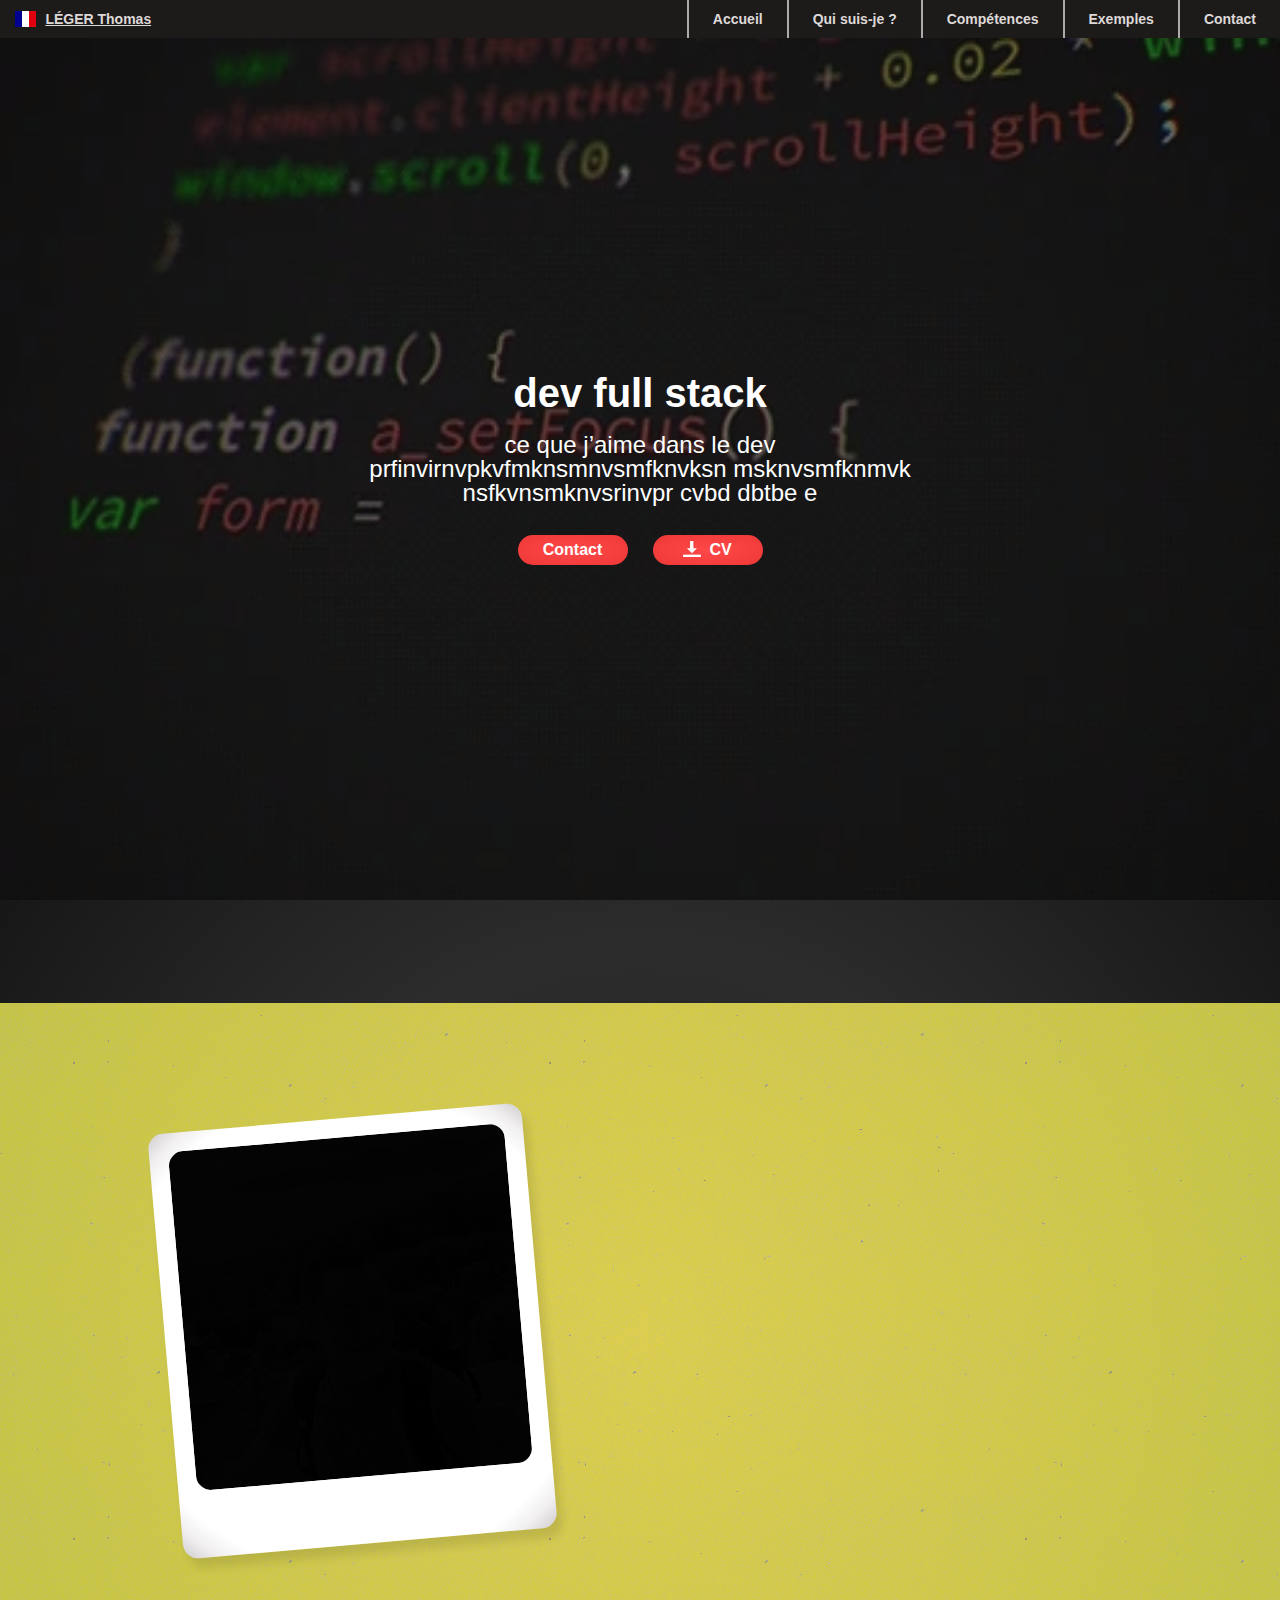
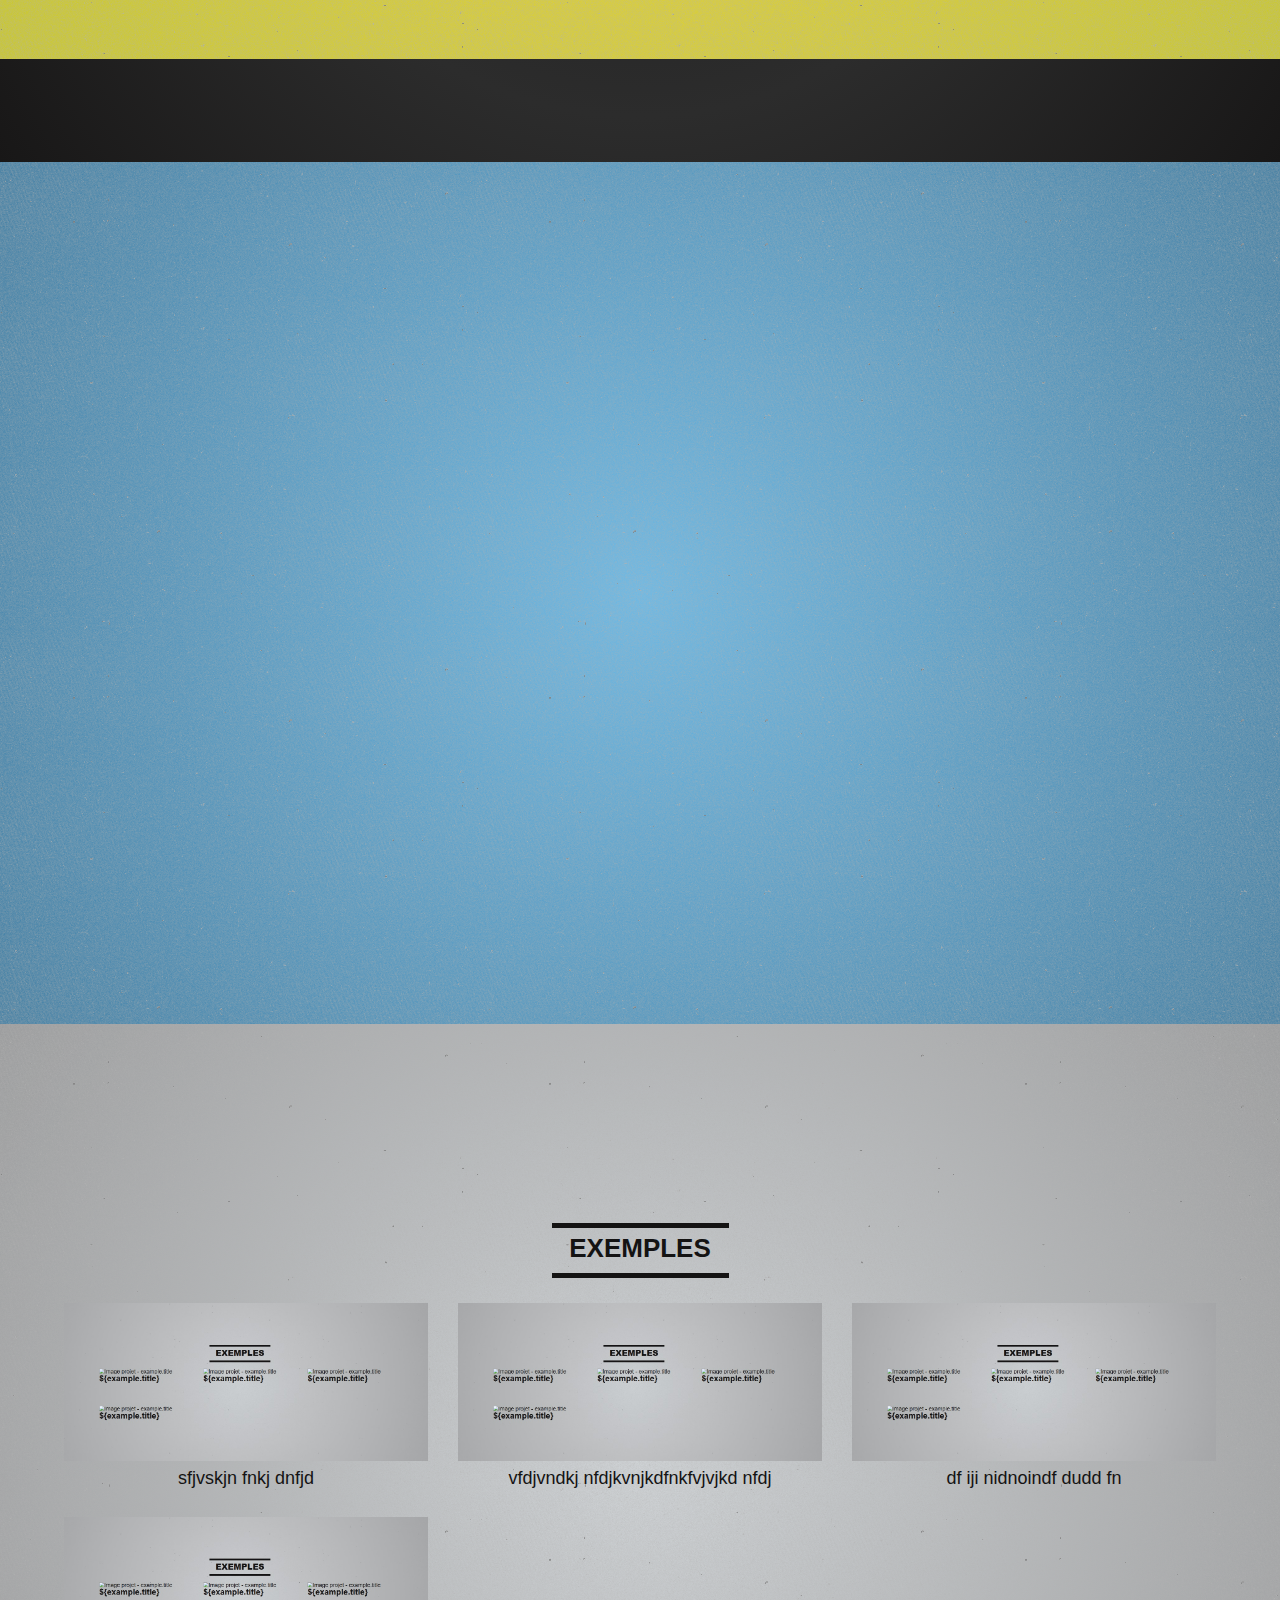
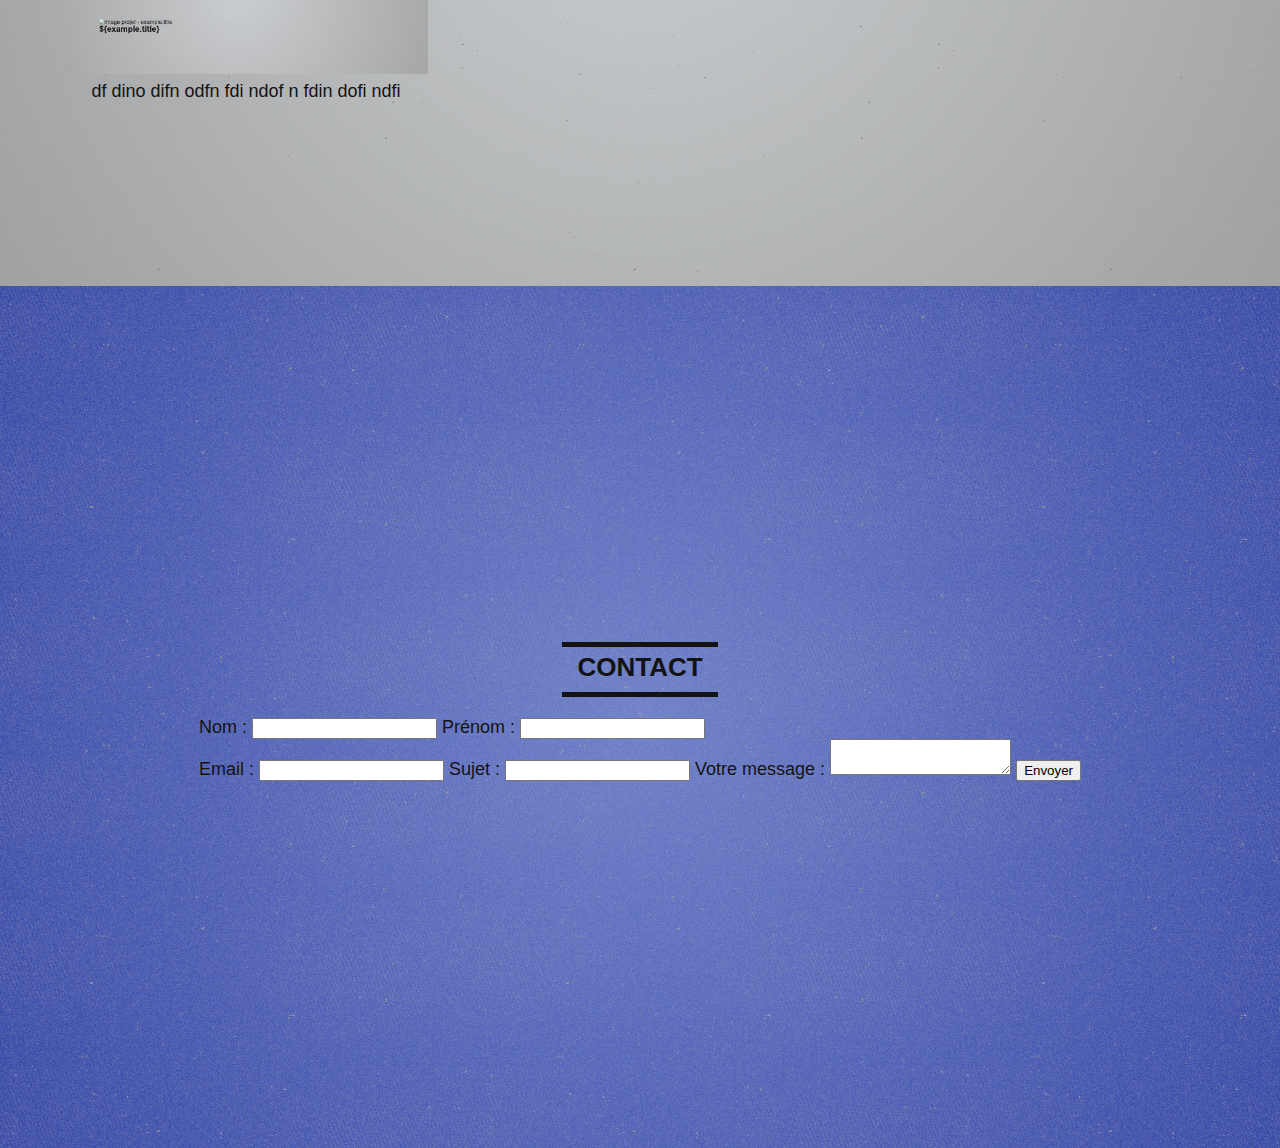
==== index.html @ 8dc1ef60 "First commit" ====
<!DOCTYPE html>
<html lang="fr">

<head>
  <meta charset="utf-8" />
  <meta name="viewport" content="width=device-width, initial-scale=1" />

  <title>LEGER Thomas - Portfolio</title>
  <meta name="description" content="" />
  <link rel="icon" href="./favicon.ico" />
  <meta name="theme-color" content="#000000" />

  <link rel="stylesheet" href="./reset.css">
  <link rel="stylesheet" href="./oragnization.css">
  <link rel="stylesheet" href="./text.css">
  <link rel="stylesheet" href="./style.css">
  <link rel="stylesheet" href="./animations.css">
</head>

<body>
  <header>
    <!-- <div id="texture-header"></div> -->
    <div id="title">
      <img src="./svg/flag-fr.svg" alt="Icône de téléchargement." />
      <h1>LÉGER Thomas</h1>
    </div>
    <nav>
      <a href="#home-a">Accueil</a>
      <a href="#about-a">Qui suis-je ?</a>
      <a href="#skills-a">Compétences</a>
      <a href="#examples-a">Exemples</a>
      <a href="#contact-a">Contact</a>
    </nav>
  </header>
  <div id="home-a">
  </div>
  <section id="home">
    <img src="./gif/coding_1.webp" alt="Image animée d'écriture de code." class="mon-style">
    <div class="filter"></div>
    <div class="content-banner">
      <h2>dev full stack</h2>
      <p>ce que j’aime dans le dev prfinvirnvpkvfmknsmnvsmfknvksn msknvsmfknmvk nsfkvnsmknvsrinvpr cvbd dbtbe e </p>
      <div id="buttons-section">
        <a href="#contact">Contact</a>
        <button>
          <img src="./svg/download.svg" alt="Icône de téléchargement." />
          CV
        </button>
      </div>
    </div>
  </section>

  <div id="about-a">
  </div>
  <section id="about">
    <div class="background"></div>
    <div class="texture-grain"></div>
    <div id="content-about">
      <div id="photo">
        <div id="bloc-photo">
          <img src="./images/photo2.jpg" alt="Photo profil" />
          <!-- <p>LÉGER Thomas</p> -->
        </div>
      </div>
      <div id="text-about">
        <h2>QUI SUIS-JE ?</h2>
        <p>Ma reconversion, pourquoi personnalité + qualité sdvsdvsdknvdsjkvb dsbvksdvs dvbsdjkvbdsjb vkdsbvsjkdbvjsbdvjkbs</p> <br>
        <p>vdjb jkvbsdjvbsbsjkvsbdjvdvsdvdinlvsdknldsknvlksn dkdsnvlksndlk nvlkdns lkvdsn dslnvl dskvndslk nldsnvldsk ndlsnv dslknvl ksndlkvnsdvsd</p>
      </div>
    </div>
  </section>

  <div id="skills-a">
  </div>
  <section id="skills">
    <div class="background"></div>
    <div class="texture-grain"></div>
    <div id="skills-content">
      <h2 class="title">COMPÉTENCES</h2>

      <div id="skills-table">
        <div id="skills-left">
          <h3>Frontend</h3>
          <ul>
            <li><img src="./svg/html.svg" alt="Icône - HTML">
              <h4>HTML</h4>
            </li>
            <li><img src="./svg/css.svg" alt="Icône - CSS">
              <h4>CSS</h4>
            </li>
            <li><img src="./svg/sass.svg" alt="Icône - SASS">
              <h4>SASS</h4>
            </li>
            <li><img src="./svg/javascript.svg" alt="Icône - JavaScript">
              <h4>JavaScript</h4>
            </li>
            <li><img src="./svg/react.svg" alt="Icône - React">
              <h4>React</h4>
            </li>
          </ul>
        </div>

        <div id="skills-center">
          <h3>Backend</h3>
          <ul>
            <li><img src="./svg/node-js.svg" alt="Icône - Node.JS">
              <h4>Node.JS</h4>
            </li>
            <li><img src="./svg/express-js.svg" alt="Icône - Express.JS">
              <h4>Express.JS</h4>
            </li>
            <li><img src="./svg/mongodb.svg" alt="Icône - MongoDB">
              <h4>Mongoose</h4>
            </li>
            <li><img src="./svg/php.svg" alt="Icône - PHP">
              <h4>PHP</h4>
            </li>
          </ul>
        </div>

        <div id="skills-right">
          <h3>Outils</h3>
          <ul>
            <li><img src="./svg/git.svg" alt="Icône - Git">
              <h4>Git</h4>
            </li>
            <li><img src="./svg/github.svg" alt="Icône - GitHub">
              <h4>GitHub</h4>
            </li>
            <li><img src="./svg/figma.svg" alt="Icône - Figma">
              <h4>Figma</h4>
            </li>
            <li><img src="./svg/notion.svg" alt="Icône - Notion">
              <h4>Notion</h4>
            </li>
            <li><img src="./svg/postman.svg" alt="Icône - Postman">
              <h4>Postman</h4>
            </li>
          </ul>
        </div>
      </div>
      <p>Ouvert à l’apprentisssage de nouveaux languagues, framework, lybraries, outil ..... zerozevrzvrz zervzevrzvbher zelr ezvrkjzelvlrzvr rzervkzelrkvzje rzevlkezvlrezknvlrezvnrkvznl zekrvlzkenrvlzenvkrznvlrnz</p>
    </div>
  </section>

  <div id="examples-a">
  </div>
  <section id="examples">
    <div class="background"></div>
    <div class="texture-grain"></div>
    <div id="examples-content">
      <h2 class="title">EXEMPLES</h2>
      <div id="gallery">
        <article data-id="1">
          <img loading="lazy" src="./images/example-test.jpg" alt="Image projet - example.title">
          <h3>sfjvskjn fnkj dnfjd</h3>
        </article>
        <article data-id="2">
          <img loading="lazy" src="./images/example-test.jpg" alt="Image projet - example.title">
          <h3>vfdjvndkj nfdjkvnjkdfnkfvjvjkd nfdj</h3>
        </article>
        <article data-id="3">
          <img loading="lazy" src="./images/example-test.jpg" alt="Image projet - example.title">
          <h3>df iji nidnoindf dudd fn</h3>
        </article>
        <article data-id="4">
          <img loading="lazy" src="./images/example-test.jpg" alt="Image projet - example.title">
          <h3>df dino difn odfn fdi ndof n fdin dofi ndfi</h3>
        </article>
      </div>
    </div>
  </section>

  <div id="contact-a">
  </div>
  <section id="contact">
    <div class="background"></div>
    <div class="texture-grain"></div>
    <div id="contact-content">
      <h2 class="title">CONTACT</h2>
      <form>
        <div id="family-name">
          <label for="family-name">Nom :</label>
          <input type="text" id="family-name" name="family-name" required autocomplete="family-name" />
          <label for="given-name">Prénom :</label>
          <input type="text" id="given-name" name="given-name" required autocomplete="given-name" />
        </div>
        <label for="email">Email :</label>
        <input type="email" id="email" name="email" placeholder="" required />
        <label for="subject">Sujet :</label>
        <input type="text" id="subject" name="subject" placeholder="" required />
        <label for="message">Votre message :</label>
        <textarea id="message" name="message" required></textarea>
        <button type="submit">Envoyer</button>
      </form>
    </div>
  </section>
</body>

</html>
---- oragnization.css ----
/*** GENERAL ***************************************************/
:root {
  --header-height: 38px;
  --section-height: calc(100vh - var(--header-height));
  --max-width: 1280px;
  --about-bands: 12%;
  --main-margin: 15px;
}
body {
  display: flex;
  flex-direction: column;
  min-width: 320px;
  min-height: 100vh;
}
main {
  flex: 1;
}

/*** HEADER ***************************************************/
header {
  display: flex;
  justify-content: space-between;
  align-items: center;
  position: fixed;
  height: var(--header-height);
  width: 100%;
  z-index: 3;
}
#texture-header {
  position: absolute;
  height: 100%;
  width: 100%;
}
#title {
  display: flex;
  align-items: center;
  z-index: 4;
}
header img {
  height: 18px;
  margin-left: 15px;
  margin-right: 9px;
}
nav {
  height: 100%;
  display: flex;
  align-content: center;
}
nav a {
  height: 100%;
  align-content: center;
  padding-left: 24px;
  padding-right: 24px;
  position: relative;
}

/*** ANCHORS OFFSETTING ***************************************************/
#home-a,
#about-a,
#skills-a,
#examples-a,
#contact-a {
  display: block;
  position: relative;
  top: calc(-1 * var(--header-height));
  visibility: hidden;
}

/*** HOME BANNER ***************************************************/
#home {
  margin-top: var(--header-height);
  display: flex;
  justify-content: center;
  position: relative;
  height: var(--section-height);
}
#home img {
  position: absolute;
  width: 100%;
  height: 100%;
}
.filter {
  position: absolute;
  width: 100%;
  height: 100%;
}
.content-banner {
  width: 600px;
  margin: 0px var(--main-margin);
  height: 100%;
  display: flex;
  position: absolute;
  flex-direction: column;
  justify-content: center;
  align-items: center;
}
#home p {
  margin-top: 20px;
  margin-bottom: 30px;
}
#buttons-section {
  display: flex;
  justify-content: center;
}
#home a,
#home button {
  height: 30px;
  width: 110px;
  justify-content: center;
  border-radius: 30px;
  align-items: center;
  display: flex;
  border: none;
}
#home a {
  margin-right: 25px;
}
#home button:hover {
  cursor: pointer;
}
#home button img {
  position: relative;
  width: 20px;
  height: 16px;
  margin-right: 6px;
  top: -1px;
  left: -1px;
}

/*** ABOUT ***************************************************/
#about {
  display: flex;
  position: relative;
  height: var(--section-height);
  align-items: center;
  justify-content: center;
}
.background {
  position: absolute;
  width: 100%;
}
.texture-grain {
  position: absolute;
  width: 100%;
}
#about .background,
#about .texture-grain {
  margin: var(--about-bands) 0px;
  height: calc(var(--section-height) - 2 * var(--about-bands));
}
#content-about {
  z-index: 1;
  width: var(--max-width);
  display: flex;
  align-items: center;
  justify-content: center;
  height: calc(100% - 2 * var(--about-bands));
  margin: var(--about-bands) var(--main-margin);
}
#photo {
  width: 30%;
  height: 100%;
  display: flex;
  align-items: center;
  /* margin-left: 50px; */
  margin-right: 100px;
}
#bloc-photo {
  width: 100%;
  height: 65%;
  display: flex;
  justify-content: center;
  /* align-items: center;
  flex-direction: column; */
}
#photo img {
  margin-top: 5%;
  object-fit: cover;
  width: 90%;
  height: 80%;
  z-index: 2;
  position: relative;
}
/* #bloc-photo p {
  text-align: center;
  vertical-align: center;
  margin-top: 10px;
  height: 10%;
  font-size: 14px;
  font-weight: 600;
} */
#text-about {
  width: 38%;

  display: flex;
  flex-direction: column;
}
#about h2 {
  margin-bottom: 30px;
}
#about h2::after {
  content: "";
  display: block;
  position: relative;
  top: 10px;
  width: 100%;
  height: 6px;
}
#about p {
  width: 100%;
}

/*** SKILLS ***************************************************/
#skills {
  display: flex;
  flex-direction: column;
  height: var(--section-height);
  align-items: center;
  width: 100%;
  justify-content: center;
}
.background {
  height: var(--section-height);
}
.texture-grain {
  height: var(--section-height);
}
#skills-content {
  z-index: 1;
  width: var(--max-width);
  display: flex;
  flex-direction: column;
  align-items: center;
  justify-content: center;
  /* justify-content: space-evenly; */
  height: 100%;
  margin: 0px var(--main-margin);
}
#skills h2 {
  display: flex;
  justify-content: center;
  position: relative;
  /* margin-bottom: 62px; */
  margin-bottom: 38px;
}
.title::before,
.title::after {
  content: "";
  display: block;
  position: absolute;
  width: 125%;
  height: 5px;
}
.title::before {
  top: -12px;
}
.title::after {
  top: 38px;
}
#skills-table {
  width: 100%;
  display: grid;
  grid-template-columns: repeat(3, 1fr);
  margin-bottom: 15px;
}
#skills h3 {
  display: flex;
  justify-content: center;
  /* margin-top: 10px; */
  /* margin-bottom: 50px; */
  margin-top: 20px;
  margin-bottom: 35px;
}
#skills ul {
  display: flex;
  flex-wrap: wrap;
  justify-content: center;
  align-items: center;
  gap: 10px 10px;
}
#skills li {
  flex-basis: 30%;
  text-align: center;
}
#skills img {
  width: 100%;
  height: 30px;
}
#skills h4 {
  margin-top: 5px;
  /* margin-bottom: 30px; */
  margin-bottom: 32px;
}
#skills p {
  margin-top: 11px;
  /* margin-top: 28px; */
  width: 80%;
  text-align: center;
}

/*** EXAMPLES ***************************************************/
#examples {
  display: flex;
  flex-direction: column;
  height: var(--section-height);
  align-items: center;
  width: 100%;
  justify-content: center;
}
#examples-content {
  z-index: 1;
  width: var(--max-width);
  display: flex;
  flex-direction: column;
  align-items: center;
  justify-content: center;
  height: 100%;
  margin: 0px var(--main-margin);
}
#examples h2 {
  display: flex;
  justify-content: center;
  position: relative;
  margin-top: 25px;
  margin-bottom: 42px;
}
#gallery {
  display: grid;
  grid-template-columns: repeat(3, 1fr);
  grid-gap: 30px 30px;
  width: 90%;
}
#examples article {
  display: flex;
  flex-direction: column;
  align-items: center;
  justify-content: center;
}
#examples img {
  width: 100%;
  height: 100%;
  position: relative;
}
#examples img:hover {
  cursor: pointer;
}
#examples img:hover::after {
  content: "";
  display: block;
  position: absolute;
  background-color: rgb(240, 0, 0);
  width: 100%;
  height: 100%;
  top: 0;
  left: 0;
}
#examples h3 {
  margin-top: 8px;
}

/*** CONTACT ***************************************************/
#contact {
  display: flex;
  flex-direction: column;
  height: var(--section-height);
  align-items: center;
  width: 100%;
  justify-content: center;
}
#contact-content {
  z-index: 1;
  width: var(--max-width);
  display: flex;
  flex-direction: column;
  align-items: center;
  justify-content: center;
  height: 100%;
  margin: 0px var(--main-margin);
}
#contact h2 {
  display: flex;
  justify-content: center;
  position: relative;
  margin-bottom: 38px;
}
---- text.css ----
/*** GENERAL ***************************************************/
:root {
  --font-main: "name", sans-serif;
}
html {
  font-size: 18px;
  font-family: "Arial";
}

/*** HEADER ***************************************************/
h1 {
  font-size: 14px;
  font-weight: 700;
  text-decoration: underline;
}
nav a {
  font-size: 14px;
  font-weight: 600;
}

/*** HOME BANNER ***************************************************/
#home h2 {
  font-size: 40px;
  font-weight: 800;
}
#home p {
  text-align: center;
  font-size: 24px;
  font-weight: 400;
}
#home a,
#home button {
  font-size: 16px;
  font-weight: 600;
}

/*** ABOUT ***************************************************/
#about h2 {
  font-size: 28px;
  font-weight: 800;
}
#text-about p {
  font-size: 22px;
  font-weight: 400;
}

/*** SKILLS ***************************************************/
#skills h2 {
  font-size: 26px;
  font-weight: 800;
}
#skills h3 {
  font-size: 26px;
  font-weight: 600;
  text-decoration: underline;
}
#skills h4 {
  font-size: 18px;
  font-weight: 600;
}
#skills p {
  font-size: 22px;
  font-weight: 400;
  /* background-color: rgba(255, 255, 255, 0.226);
  padding: 15px;
  border-radius: 15px; */
}

/*** EXAMPLES ***************************************************/
#examples h2 {
  font-size: 26px;
  font-weight: 800;
}
#examples h3 {
  font-size: 18px;
  font-weight: 500;
}

/*** CONTACT ***************************************************/
#contact h2 {
  font-size: 26px;
  font-weight: 800;
}
---- style.css ----
/*** GENERAL ***************************************************/
:root {
  --white: white;
  --black: rgb(20, 19, 19);
}

/*** HEADER ***************************************************/
header {
  /* color: var(--white); */
  color: rgb(221, 217, 217);
  /* background-color: rgb(29, 29, 29); */
  background-color: rgb(29, 26, 26);
  /* background: radial-gradient(ellipse at 25% 50%, #71baeb 0%, rgb(10, 85, 184) 100%); */
  /* background: radial-gradient(ellipse at 25% 50%, #272929 0%, rgb(14, 13, 13) 100%); */
}
#texture-header {
  /* background-image: url("./textures/light-wool.png"); */
  /* background-image: url("./textures/hixs-evolution.png"); */
  /* background-image: url("./textures/diamond-upholstery.png"); */

  /* background-image: url("./textures/crissxcross.png"); */
  /* background-image: url("./textures/diagmonds-light.png"); */
  /* background-image: url("./textures/shattered.png"); */
  /* background-image: url("./textures/shattered-dark.png"); */
  /* background-image: url("./textures/random-grey-variations.png"); */
  /* background-image: url("./textures/stardust.png"); */

  background-image: url("./textures/axiom-pattern.png");
  background-repeat: repeat;
  opacity: 0.25;
}

nav a {
  border-left: 2px solid rgb(175, 169, 169);
}

/*** HOME BANNER ***************************************************/
.filter {
  background-color: var(--black);
  opacity: 60%;
}
.content-banner {
  color: var(--white);
}
#home a,
#home button {
  color: var(--white);
  background: radial-gradient(ellipse at center, #ff4848 0%, #ee3838 100%);
}

/*** ABOUT ***************************************************/
#about {
  background: radial-gradient(circle at center, rgb(30, 30, 31) 0%, #2c2c2c 50%, rgb(24, 23, 23));
}
#about .background {
  /* background: radial-gradient(circle at center, rgb(110, 190, 236) 0%, rgb(67, 129, 167) 100%); */
  background: radial-gradient(circle at center, rgb(235, 217, 57) 0%, rgb(207, 205, 45) 100%);
}
.texture-grain {
  background-image: url("./textures/texturetastic-gray.png");
  background-repeat: repeat;
  opacity: 0.8;
}
#bloc-photo {
  background: radial-gradient(circle at center, rgb(255, 255, 255) 0%, rgb(255, 255, 255) 85%, rgb(241, 239, 239) 92%, rgb(206, 204, 204) 100%);
  border-radius: 15px;
  box-shadow: 5px 10px 10px rgba(0, 0, 0, 0.1);
}
#photo img {
  /* border: 8px solid var(--white); */
  border-radius: 15px;
}
#text-about {
  color: var(--black);
  /* background-color: #ffffff18;
  border-radius: 10px;
  padding: 15px; */
}
#about h2::after {
  background-color: var(--black);
}
/* #about-p {
  background-color: #ffffff21;
  border-radius: 10px;
  padding: 15px;
} */

/*** SKILLS ***************************************************/
#skills {
  color: var(--white);
}
#skills .background {
  background: radial-gradient(circle at center, rgb(110, 190, 236) 0%, rgb(67, 129, 167) 100%);
}
#skills .title::before,
#skills .title::after {
  background-color: var(--white);
}
#skills-left,
#skills-center,
#skills-right {
  background-color: rgba(255, 255, 255, 0.11);
  padding: 15px;
  border-radius: 15px;
  margin: 15px;
}
#skills-left,
#skills-center {
  /* border-right: 2px dotted rgba(255, 255, 255, 0.205); */
  /* border-right: 2px solid rgba(0, 0, 0, 0.219); */
  /* border-right: 1px solid var(--white); */
}
/* #skills h3, */
/* #skills p, */
#skills h4 {
  color: var(--black);
}

/*** EXAMPLES ***************************************************/
#examples {
  color: var(--black);
}
#examples .title::before,
#examples .title::after {
  background-color: var(--black);
}
#examples .background {
  background: radial-gradient(circle at center, rgb(214, 218, 221) 0%, rgb(158, 159, 160) 100%);
}

/*** CONTACT ***************************************************/
#contact {
  color: var(--black);
}
#contact .title::before,
#contact .title::after {
  background-color: var(--black);
}
#contact .background {
  background: radial-gradient(circle at center, rgb(100, 121, 212) 0%, rgb(35, 56, 170) 100%);
}
---- animations.css ----
/*** Header ***************************************************/
nav a:hover {
  background-color: rgb(233, 226, 226);
  box-shadow: 0px 3px 10px rgba(238, 238, 238, 0.205);
  color: var(--black);
  animation: nav 0.3s ease-in-out 0s 1 normal none;
}
@keyframes nav {
  0% {
    opacity: 0;
    transform: scaleY(1.33);
  }
  100% {
    opacity: 1;
  }
}

/*** HOME BANNER ***************************************************/
.content-banner h2 {
  animation: banner-title 0.85s cubic-bezier(0.21, 0.7, 0.57, 0.97) 0s 1 normal none;
}
@keyframes banner-title {
  0% {
    transform: scale(0);
    filter: blur(3px);
  }
  100% {
  }
}
.content-banner p {
  animation: p 1.25s cubic-bezier(0.31, -0.39, 0.95, 0.7) 0s 1 normal none;
}
@keyframes p {
  0% {
    transform: scale(0);
    opacity: 0;
    filter: blur(6px);
  }
  100% {
    opacity: 1;
  }
}
#buttons-section {
  animation: banner-buttons 3.25s cubic-bezier(0.72, -0.98, 0.69, 1.32) 0s 1 normal none;
}
@keyframes banner-buttons {
  0% {
    opacity: 0;
    filter: blur(12px);
  }
  100% {
  }
}
#home button:hover,
#home a:hover {
  background: radial-gradient(ellipse at center, #e46464 0%, #e26060 100%);
  animation: button 0.25s ease-in-out 0s 1 normal forwards;
  box-shadow: 3px 4px 35px rgba(255, 0, 0, 0.5);
}
@keyframes button {
  0% {
  }
  100% {
    transform: scale(1.055);
  }
}

/*** ABOUT ***************************************************/
#bloc-photo {
  animation: about-photo 1s cubic-bezier(0.62, 0.11, 0.61, 1.01) 0s 1 normal none;
  transform: rotate(-5deg);
}
@keyframes about-photo {
  0% {
    transform: translateY(-60px) scale(1.3) rotate(-2deg);
  }
  50% {
    transform: translateY(0) scale(1) rotate(-5deg);
  }
  60% {
    transform: translateY(-5px) scale(1.025) rotate(-5deg);
  }
  100% {
    transform: translateY(0) scale(1) rotate(-5deg);
  }
}
#photo img {
  filter: grayscale(100%) brightness(2%);
  animation: about-img 2.6s cubic-bezier(0.57, 0.21, 0.51, 0.86) 0.25s 1 normal forwards;
}
@keyframes about-img {
  0% {
    filter: grayscale(100%) brightness(3%);
  }
  100% {
    filter: none;
  }
}
#text-about {
  opacity: 0;
  animation: about-text 1s cubic-bezier(0.66, 0.01, 0.51, 1.18) 0.15s 1 normal forwards;
}
@keyframes about-text {
  0% {
    opacity: 0;
    transform: translateX(+150%);
  }
  98% {
    transform: translateX(-7px);
  }
  100% {
    opacity: 1;
  }
}

/*** SKILLS ***************************************************/
#skills h2 {
  opacity: 0;
  animation: title-pop 0.6s ease-in-out 0s 1 normal forwards;
}
@keyframes title-pop {
  0% {
    transform: scale(0);
    filter: blur(3px);
  }
  100% {
    opacity: 1;
  }
}
#skills-left {
  opacity: 0;
  animation: pop 0.85s cubic-bezier(0.09, 0.66, 0.72, 1.03) 0.6s 1 normal forwards;
}
#skills-center {
  opacity: 0;
  animation: pop 0.85s cubic-bezier(0.09, 0.66, 0.72, 1.03) 1.2s 1 normal forwards;
}
#skills-right {
  opacity: 0;
  animation: pop 0.85s cubic-bezier(0.09, 0.66, 0.72, 1.03) 1.8s 1 normal forwards;
}
@keyframes pop {
  0% {
    transform: rotateX(-100deg);
    transform-origin: top;
    opacity: 0;
  }
  100% {
    opacity: 1;
  }
}
#skills li:hover {
  animation: bounce 0.75s ease-in-out 0s infinite none;
}
@keyframes bounce {
  0% {
    transform: translateY(0);
  }
  50% {
    transform: translateY(-12px);
  }
  100% {
    transform: translateY(0);
  }
}
#skills p {
  opacity: 0;
  animation: fade-in 2.25s cubic-bezier(0.31, -0.39, 0.95, 0.7) 1.75s 1 normal forwards;
}
@keyframes fade-in {
  0% {
    opacity: 0;
  }
  100% {
    opacity: 1;
  }
}

/*** EXAMPLES ***************************************************/
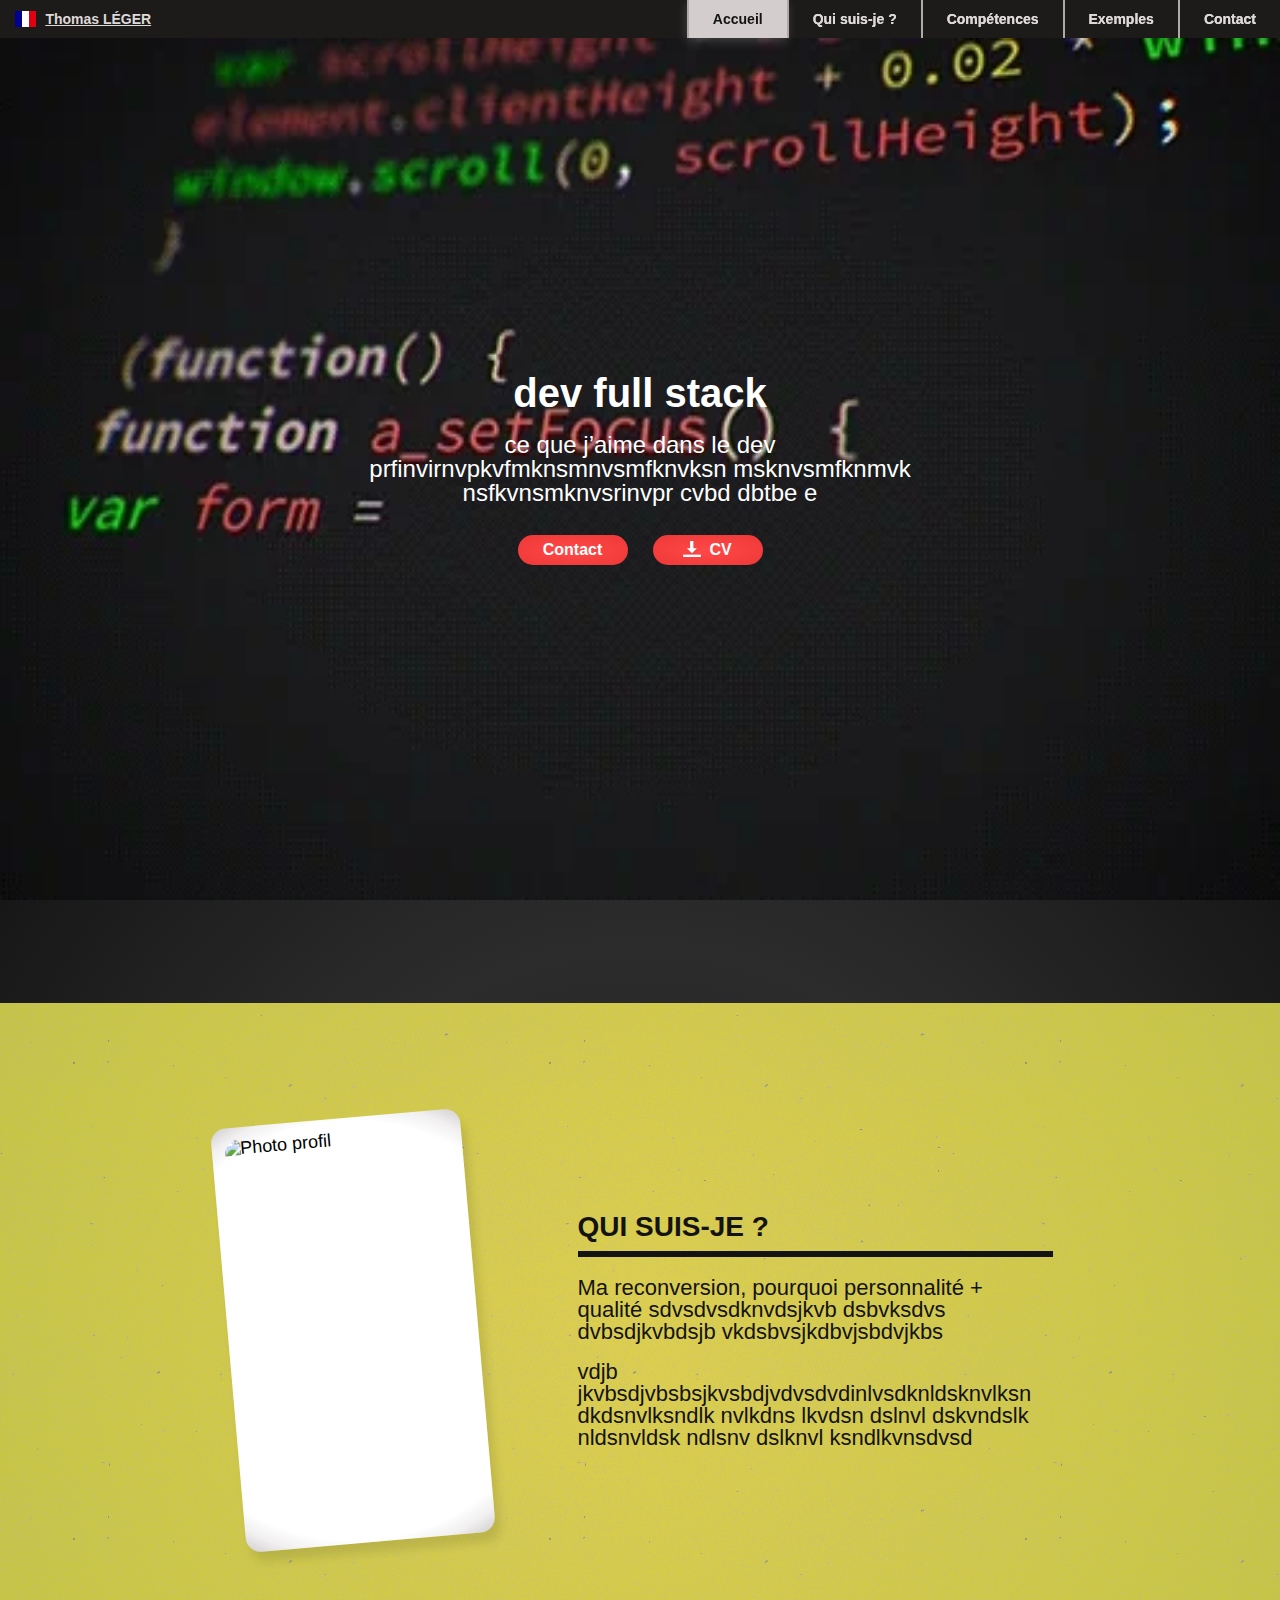
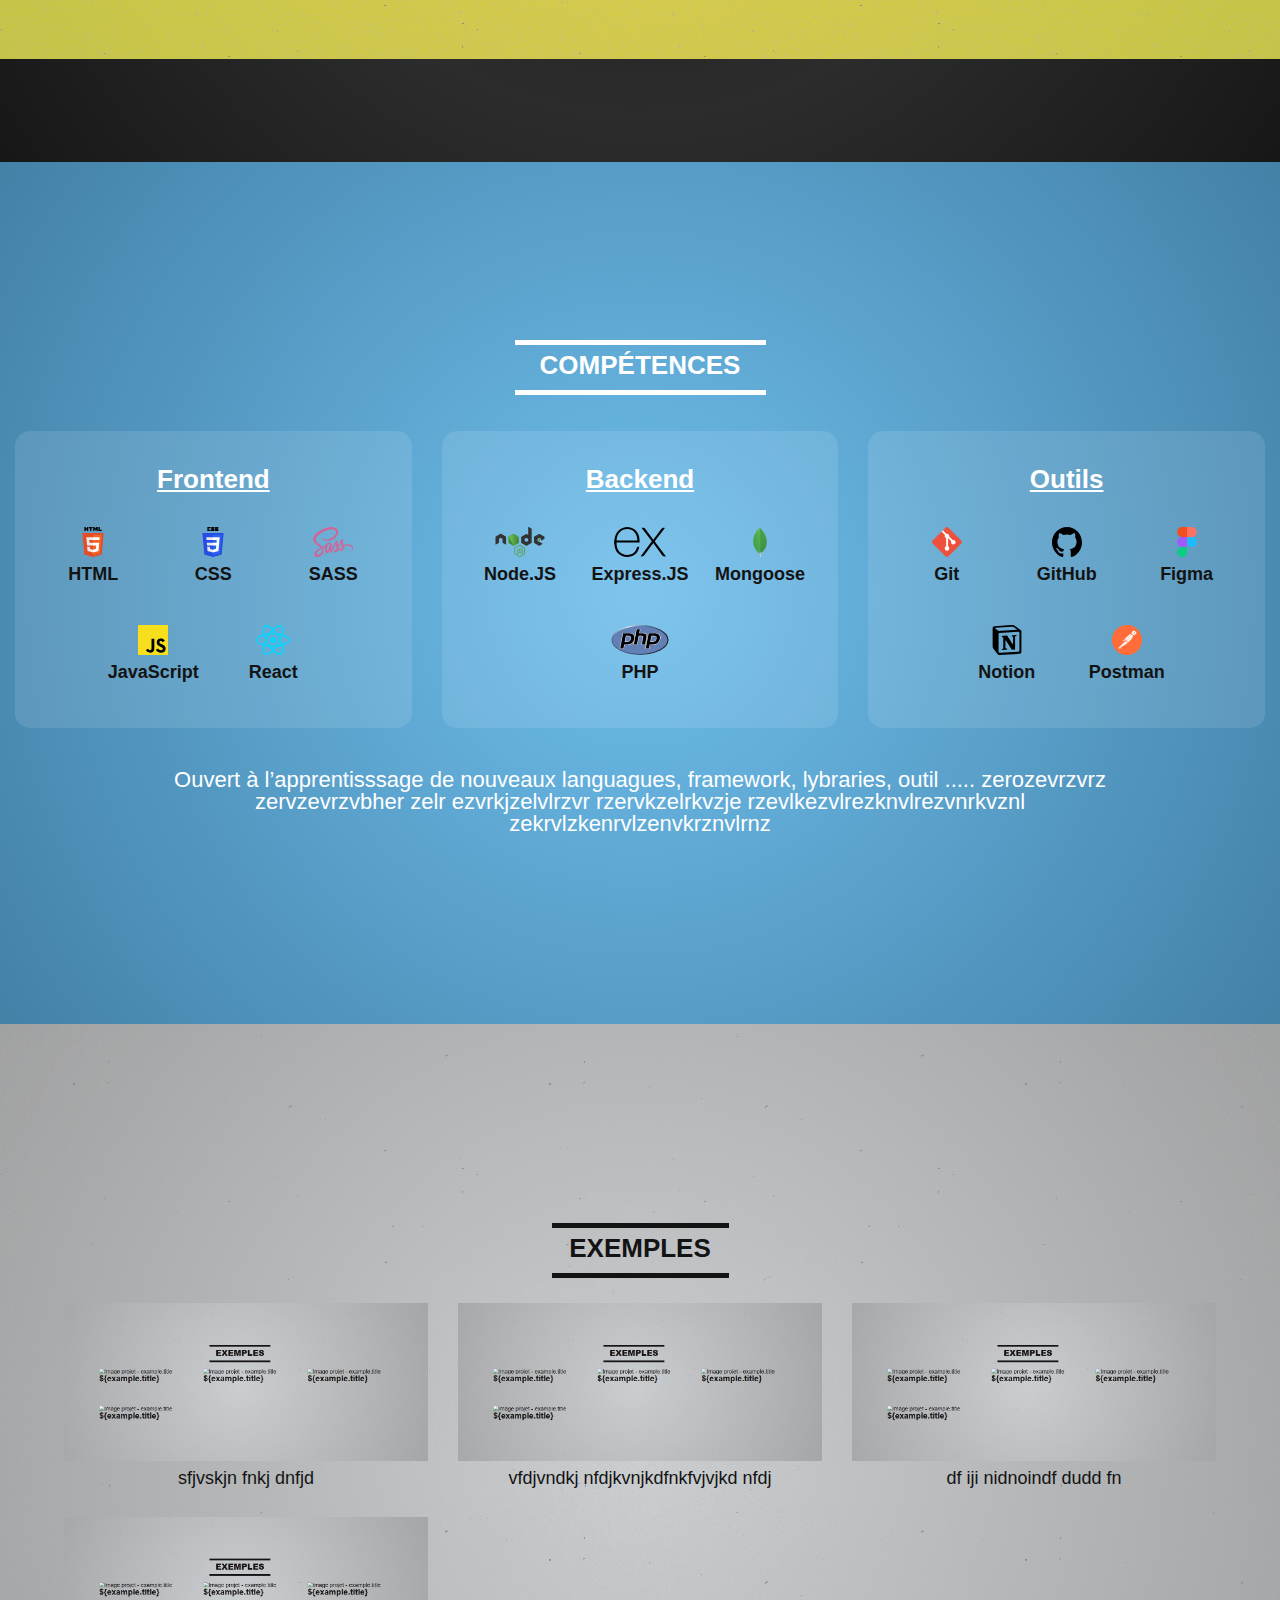
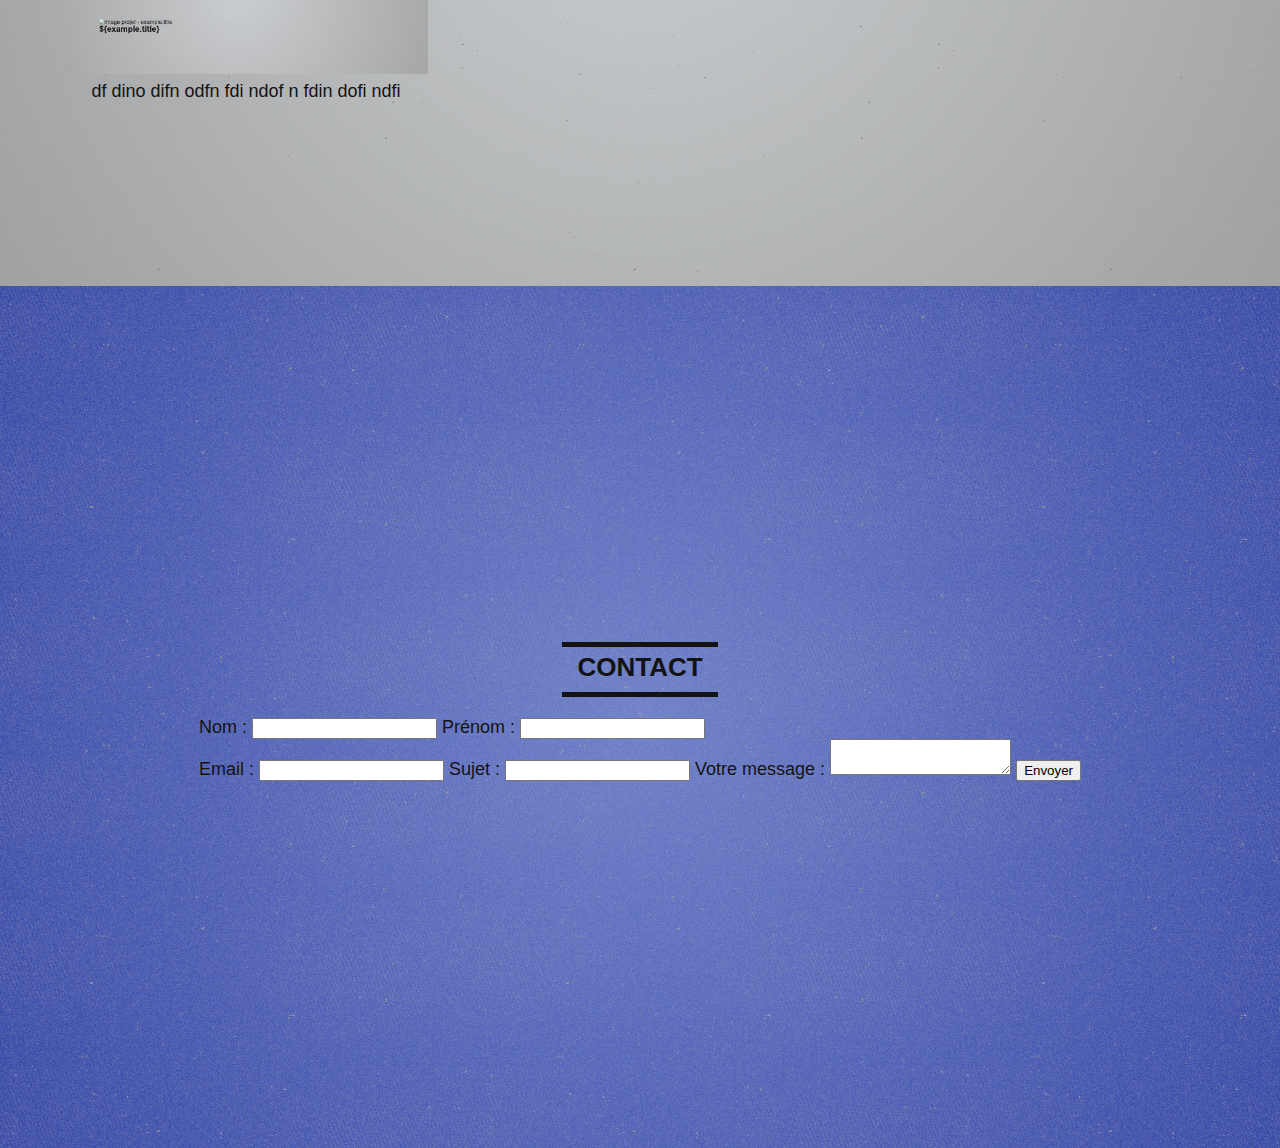
==== commit 8038252a: "Add scripts JS + Update sizes SVG + Update animations" ====
--- a/index.html
+++ b/index.html
@@ -15,6 +15,15 @@
   <link rel="stylesheet" href="./text.css">
   <link rel="stylesheet" href="./style.css">
   <link rel="stylesheet" href="./animations.css">
+
+  <script src="./scripts/scroll-to-top-for-resize.js"></script>
+  <script src="./scripts/auto-scroll.js"></script>
+  <script src="./scripts/animations-popper.js"></script>
+  <script src="./scripts/disable-buttons.js"></script>
+  <script src="./scripts/skills-items-animation.js"></script>
+  <script src="./scripts/info-bubble.js"></script>
+  <script src="./scripts/scroll-to-top-on-reload.js"></script>
+</head>
 </head>
 
 <body>
@@ -22,25 +31,62 @@
     <!-- <div id="texture-header"></div> -->
     <div id="title">
       <img src="./svg/flag-fr.svg" alt="Icône de téléchargement." />
-      <h1>LÉGER Thomas</h1>
+      <h1>Thomas LÉGER</h1>
     </div>
     <nav>
-      <a href="#home-a">Accueil</a>
-      <a href="#about-a">Qui suis-je ?</a>
-      <a href="#skills-a">Compétences</a>
-      <a href="#examples-a">Exemples</a>
-      <a href="#contact-a">Contact</a>
+      <div>
+        <p>Accueil</p>
+        <a href="#home-a" class="active">Accueil</a>
+      </div>
+      <div>
+        <p>Qui suis-je ?</p>
+        <a href="#about-a">Qui suis-je ?</a>
+      </div>
+      <div>
+        <p>Compétences</p>
+        <a href="#skills-a">Compétences</a>
+      </div>
+      <div>
+        <p>Exemples</p>
+        <a href="#examples-a">Exemples</a>
+      </div>
+      <div>
+        <p>Contact</p>
+        <a href="#contact-a">Contact</a>
+      </div>
     </nav>
+    <!-- <nav>
+      <div>
+        <p>Accueil</p>
+        <a href="#home-a" class="active">ACCUEIL</a>
+      </div>
+      <div>
+        <p>QUI SUIS-JE ?</p>
+        <a href="#about-a">QUI SUIS-JE ?</a>
+      </div>
+      <div>
+        <p>COMPÉTENCES</p>
+        <a href="#skills-a">COMPÉTENCES</a>
+      </div>
+      <div>
+        <p>EXEMPLES</p>
+        <a href="#examples-a">EXEMPLES</a>
+      </div>
+      <div>
+        <p>CONTACT</p>
+        <a href="#contact-a">CONTACT</a>
+      </div>
+    </nav> -->
   </header>
-  <div id="home-a">
+  <div id="home-a" class="anchor">
   </div>
   <section id="home">
     <img src="./gif/coding_1.webp" alt="Image animée d'écriture de code." class="mon-style">
-    <div class="filter"></div>
-    <div class="content-banner">
-      <h2>dev full stack</h2>
-      <p>ce que j’aime dans le dev prfinvirnvpkvfmknsmnvsmfknvksn msknvsmfknmvk nsfkvnsmknvsrinvpr cvbd dbtbe e </p>
-      <div id="buttons-section">
+    <div id="filter"></div>
+    <div id="banner-content">
+      <h2 class="banner-content-h2-intro">dev full stack</h2>
+      <p class="banner-content-p-intro">ce que j’aime dans le dev prfinvirnvpkvfmknsmnvsmfknvksn msknvsmfknmvk nsfkvnsmknvsrinvpr cvbd dbtbe e </p>
+      <div id="buttons-section" class="buttons-section-intro">
         <a href="#contact">Contact</a>
         <button>
           <img src="./svg/download.svg" alt="Icône de téléchargement." />
@@ -50,15 +96,15 @@
     </div>
   </section>
 
-  <div id="about-a">
+  <div id="about-a" class="anchor">
   </div>
   <section id="about">
     <div class="background"></div>
     <div class="texture-grain"></div>
-    <div id="content-about">
+    <div id="about-content">
       <div id="photo">
         <div id="bloc-photo">
-          <img src="./images/photo2.jpg" alt="Photo profil" />
+          <img src="./images/photo.jpg" alt="Photo profil" />
           <!-- <p>LÉGER Thomas</p> -->
         </div>
       </div>
@@ -70,11 +116,11 @@
     </div>
   </section>
 
-  <div id="skills-a">
+  <div id="skills-a" class="anchor">
   </div>
   <section id="skills">
     <div class="background"></div>
-    <div class="texture-grain"></div>
+    <!-- <div class="texture-grain"></div> -->
     <div id="skills-content">
       <h2 class="title">COMPÉTENCES</h2>
 
@@ -82,20 +128,30 @@
         <div id="skills-left">
           <h3>Frontend</h3>
           <ul>
-            <li><img src="./svg/html.svg" alt="Icône - HTML">
-              <h4>HTML</h4>
-            </li>
-            <li><img src="./svg/css.svg" alt="Icône - CSS">
-              <h4>CSS</h4>
-            </li>
-            <li><img src="./svg/sass.svg" alt="Icône - SASS">
-              <h4>SASS</h4>
-            </li>
-            <li><img src="./svg/javascript.svg" alt="Icône - JavaScript">
-              <h4>JavaScript</h4>
-            </li>
-            <li><img src="./svg/react.svg" alt="Icône - React">
-              <h4>React</h4>
+            <li data-info-bubble="VERVRVER ZFFZER Z ZF FVFRVRZ">
+              <div><img src="./svg/html.svg" alt="Icône - HTML">
+                <h4>HTML</h4>
+              </div>
+            </li>
+            <li data-info-bubble="VERVRVER ZFFZER Z ZF FVFRVRZ">
+              <div><img src="./svg/css.svg" alt="Icône - CSS">
+                <h4>CSS</h4>
+              </div>
+            </li>
+            <li data-info-bubble="VERVRVER ZFFZER Z ZF FVFRVRZ">
+              <div><img src="./svg/sass.svg" alt="Icône - SASS">
+                <h4>SASS</h4>
+              </div>
+            </li>
+            <li data-info-bubble="VERVRVER ZFFZER Z ZF FVFRVRZ">
+              <div><img src="./svg/javascript.svg" alt="Icône - JavaScript">
+                <h4>JavaScript</h4>
+              </div>
+            </li>
+            <li data-info-bubble="VERVRVER ZFFZER Z ZF FVFRVRZ">
+              <div><img src="./svg/react.svg" alt="Icône - React">
+                <h4>React</h4>
+              </div>
             </li>
           </ul>
         </div>
@@ -103,17 +159,25 @@
         <div id="skills-center">
           <h3>Backend</h3>
           <ul>
-            <li><img src="./svg/node-js.svg" alt="Icône - Node.JS">
-              <h4>Node.JS</h4>
-            </li>
-            <li><img src="./svg/express-js.svg" alt="Icône - Express.JS">
-              <h4>Express.JS</h4>
-            </li>
-            <li><img src="./svg/mongodb.svg" alt="Icône - MongoDB">
-              <h4>Mongoose</h4>
-            </li>
-            <li><img src="./svg/php.svg" alt="Icône - PHP">
-              <h4>PHP</h4>
+            <li data-info-bubble="VERVRVER ZFFZER Z ZF FVFRVRZ">
+              <div><img src="./svg/node-js.svg" alt="Icône - Node.JS">
+                <h4>Node.JS</h4>
+              </div>
+            </li>
+            <li data-info-bubble="VERVRVER ZFFZER Z ZF FVFRVRZ">
+              <div><img src="./svg/express-js.svg" alt="Icône - Express.JS">
+                <h4>Express.JS</h4>
+              </div>
+            </li>
+            <li data-info-bubble="VERVRVER ZFFZER Z ZF FVFRVRZ">
+              <div><img src="./svg/mongodb.svg" alt="Icône - MongoDB">
+                <h4>Mongoose</h4>
+              </div>
+            </li>
+            <li data-info-bubble="VERVRVER ZFFZER Z ZF FVFRVRZ">
+              <div><img src="./svg/php.svg" alt="Icône - PHP">
+                <h4>PHP</h4>
+              </div>
             </li>
           </ul>
         </div>
@@ -121,20 +185,30 @@
         <div id="skills-right">
           <h3>Outils</h3>
           <ul>
-            <li><img src="./svg/git.svg" alt="Icône - Git">
-              <h4>Git</h4>
-            </li>
-            <li><img src="./svg/github.svg" alt="Icône - GitHub">
-              <h4>GitHub</h4>
-            </li>
-            <li><img src="./svg/figma.svg" alt="Icône - Figma">
-              <h4>Figma</h4>
-            </li>
-            <li><img src="./svg/notion.svg" alt="Icône - Notion">
-              <h4>Notion</h4>
-            </li>
-            <li><img src="./svg/postman.svg" alt="Icône - Postman">
-              <h4>Postman</h4>
+            <li data-info-bubble="VERVRVER ZFFZER Z ZF FVFRVRZ">
+              <div><img src="./svg/git.svg" alt="Icône - Git">
+                <h4>Git</h4>
+              </div>
+            </li>
+            <li data-info-bubble="VERVRVER ZFFZER Z ZF FVFRVRZ">
+              <div><img src="./svg/github.svg" alt="Icône - GitHub">
+                <h4>GitHub</h4>
+              </div>
+            </li>
+            <li data-info-bubble="VERVRVER ZFFZER Z ZF FVFRVRZ">
+              <div><img src="./svg/figma.svg" alt="Icône - Figma">
+                <h4>Figma</h4>
+              </div>
+            </li>
+            <li data-info-bubble="VERVRVER ZFFZER Z ZF FVFRVRZ">
+              <div><img src="./svg/notion.svg" alt="Icône - Notion">
+                <h4>Notion</h4>
+              </div>
+            </li>
+            <li data-info-bubble="VERVRVER ZFFZER Z ZF FVFRVRZ">
+              <div><img src="./svg/postman.svg" alt="Icône - Postman">
+                <h4>Postman</h4>
+              </div>
             </li>
           </ul>
         </div>
@@ -143,7 +217,7 @@
     </div>
   </section>
 
-  <div id="examples-a">
+  <div id="examples-a" class="anchor">
   </div>
   <section id="examples">
     <div class="background"></div>
@@ -171,7 +245,7 @@
     </div>
   </section>
 
-  <div id="contact-a">
+  <div id="contact-a" class="anchor">
   </div>
   <section id="contact">
     <div class="background"></div>
--- a/oragnization.css
+++ b/oragnization.css
@@ -6,6 +6,10 @@
   --about-bands: 12%;
   --main-margin: 15px;
 }
+html {
+  overflow: hidden;
+  scroll-behavior: auto;
+}
 body {
   display: flex;
   flex-direction: column;
@@ -44,7 +48,12 @@
 nav {
   height: 100%;
   display: flex;
-  align-content: center;
+  /* position: relative; */
+}
+nav div {
+  height: 100%;
+  display: flex;
+  /* align-items: center; */
 }
 nav a {
   height: 100%;
@@ -52,6 +61,12 @@
   padding-left: 24px;
   padding-right: 24px;
   position: relative;
+}
+nav p {
+  height: 100%;
+  align-content: center;
+  position: absolute;
+  padding-left: 24px;
 }
 
 /*** ANCHORS OFFSETTING ***************************************************/
@@ -84,7 +99,7 @@
   width: 100%;
   height: 100%;
 }
-.content-banner {
+#banner-content {
   width: 600px;
   margin: 0px var(--main-margin);
   height: 100%;
@@ -101,13 +116,13 @@
 #buttons-section {
   display: flex;
   justify-content: center;
+  pointer-events: none;
 }
 #home a,
 #home button {
   height: 30px;
   width: 110px;
   justify-content: center;
-  border-radius: 30px;
   align-items: center;
   display: flex;
   border: none;
@@ -148,7 +163,7 @@
   margin: var(--about-bands) 0px;
   height: calc(var(--section-height) - 2 * var(--about-bands));
 }
-#content-about {
+#about-content {
   z-index: 1;
   width: var(--max-width);
   display: flex;
@@ -158,7 +173,7 @@
   margin: var(--about-bands) var(--main-margin);
 }
 #photo {
-  width: 30%;
+  width: 20%;
   height: 100%;
   display: flex;
   align-items: center;
@@ -262,6 +277,16 @@
   display: grid;
   grid-template-columns: repeat(3, 1fr);
   margin-bottom: 15px;
+  position: relative;
+  z-index: 1;
+}
+#skills-left,
+#skills-center,
+#skills-right {
+  padding: 15px;
+  margin: 15px;
+  position: relative;
+  z-index: 1;
 }
 #skills h3 {
   display: flex;
@@ -277,14 +302,32 @@
   justify-content: center;
   align-items: center;
   gap: 10px 10px;
+  position: relative;
+  z-index: 1;
+  /* position: relative; */
 }
 #skills li {
   flex-basis: 30%;
   text-align: center;
+  position: relative;
+}
+.info-bubble {
+  position: absolute;
+  padding: 10px;
+  display: none;
+  z-index: 2;
+  /* See JS "info-bubble" for more options (width, position, margin) */
+  /* max-width: 20vw; */
+}
+#skills li div {
+  /* position: relative; */
+  /* z-index: 1; */
 }
 #skills img {
   width: 100%;
   height: 30px;
+  position: relative;
+  z-index: 1;
 }
 #skills h4 {
   margin-top: 5px;
--- a/text.css
+++ b/text.css
@@ -13,7 +13,7 @@
   font-weight: 700;
   text-decoration: underline;
 }
-nav a {
+nav {
   font-size: 14px;
   font-weight: 600;
 }
@@ -54,6 +54,10 @@
   font-weight: 600;
   text-decoration: underline;
 }
+.info-bubble {
+  font-size: 14px;
+  font-weight: 200;
+}
 #skills h4 {
   font-size: 18px;
   font-weight: 600;
--- a/style.css
+++ b/style.css
@@ -7,12 +7,20 @@
 /*** HEADER ***************************************************/
 header {
   /* color: var(--white); */
-  color: rgb(221, 217, 217);
-  /* background-color: rgb(29, 29, 29); */
-  background-color: rgb(29, 26, 26);
   /* background: radial-gradient(ellipse at 25% 50%, #71baeb 0%, rgb(10, 85, 184) 100%); */
   /* background: radial-gradient(ellipse at 25% 50%, #272929 0%, rgb(14, 13, 13) 100%); */
+
+  color: rgb(221, 217, 217);
+  background-color: rgb(29, 26, 26);
+  /* color: rgb(43, 41, 41);
+  background-color: rgb(233, 227, 227); */
 }
+nav a,
+nav p {
+  border-left: 2px solid rgb(175, 169, 169);
+  /* border-left: 2px solid rgb(43, 41, 41); */
+}
+
 #texture-header {
   /* background-image: url("./textures/light-wool.png"); */
   /* background-image: url("./textures/hixs-evolution.png"); */
@@ -30,22 +38,19 @@
   opacity: 0.25;
 }
 
-nav a {
-  border-left: 2px solid rgb(175, 169, 169);
-}
-
 /*** HOME BANNER ***************************************************/
 .filter {
   background-color: var(--black);
   opacity: 60%;
 }
-.content-banner {
+#banner-content {
   color: var(--white);
 }
 #home a,
 #home button {
   color: var(--white);
   background: radial-gradient(ellipse at center, #ff4848 0%, #ee3838 100%);
+  border-radius: 30px;
 }
 
 /*** ABOUT ***************************************************/
@@ -100,15 +105,21 @@
 #skills-center,
 #skills-right {
   background-color: rgba(255, 255, 255, 0.11);
-  padding: 15px;
   border-radius: 15px;
-  margin: 15px;
 }
 #skills-left,
 #skills-center {
   /* border-right: 2px dotted rgba(255, 255, 255, 0.205); */
   /* border-right: 2px solid rgba(0, 0, 0, 0.219); */
   /* border-right: 1px solid var(--white); */
+}
+.info-bubble {
+  /* background-color: rgb(238, 232, 232);
+  color: rgb(17, 17, 17);
+  border: 1px solid black; */
+  border-radius: 5px;
+  background-color: rgb(20, 20, 20);
+  color: rgb(235, 223, 223);
 }
 /* #skills h3, */
 /* #skills p, */
--- a/animations.css
+++ b/animations.css
@@ -1,14 +1,32 @@
+:root {
+  --item-y-position: 0;
+}
+
 /*** Header ***************************************************/
+.active {
+  background-color: rgb(211, 205, 205);
+  box-shadow: 0px 3px 10px rgba(238, 238, 238, 0.205);
+  color: var(--black);
+}
 nav a:hover {
   background-color: rgb(233, 226, 226);
   box-shadow: 0px 3px 10px rgba(238, 238, 238, 0.205);
+  /* border-left: 2px solid rgb(247, 245, 245); */
   color: var(--black);
-  animation: nav 0.3s ease-in-out 0s 1 normal none;
-}
-@keyframes nav {
-  0% {
-    opacity: 0;
-    transform: scaleY(1.33);
+  animation: nav-blink 0.5s ease-in-out 0s infinite alternate none;
+}
+/* .active {
+  background-color: rgb(43, 41, 41);
+  color: var(--white);
+}
+nav a:hover {
+  background-color: rgb(43, 41, 41);
+  color: var(--white);
+  animation: nav-blink 0.5s ease-in-out 0s infinite alternate none;
+} */
+@keyframes nav-blink {
+  0% {
+    opacity: 0;
   }
   100% {
     opacity: 1;
@@ -16,7 +34,7 @@
 }
 
 /*** HOME BANNER ***************************************************/
-.content-banner h2 {
+.banner-content-h2-intro {
   animation: banner-title 0.85s cubic-bezier(0.21, 0.7, 0.57, 0.97) 0s 1 normal none;
 }
 @keyframes banner-title {
@@ -27,7 +45,7 @@
   100% {
   }
 }
-.content-banner p {
+.banner-content-p-intro {
   animation: p 1.25s cubic-bezier(0.31, -0.39, 0.95, 0.7) 0s 1 normal none;
 }
 @keyframes p {
@@ -40,7 +58,7 @@
     opacity: 1;
   }
 }
-#buttons-section {
+.buttons-section-intro {
   animation: banner-buttons 3.25s cubic-bezier(0.72, -0.98, 0.69, 1.32) 0s 1 normal none;
 }
 @keyframes banner-buttons {
@@ -64,15 +82,51 @@
     transform: scale(1.055);
   }
 }
+.outro-forward {
+  animation: outro-forward 0.2s linear 0s 1 normal forwards;
+}
+@keyframes outro-forward {
+  0% {
+    opacity: 1;
+  }
+  90% {
+    transform: translateY(-100px);
+    opacity: 1;
+  }
+  100% {
+    transform: translateY(-100px);
+    opacity: 0;
+  }
+}
+.outro-backward {
+  animation: outro-backward 0.2s linear 0s 1 normal forwards;
+}
+@keyframes outro-backward {
+  0% {
+    opacity: 1;
+  }
+  90% {
+    transform: translateY(+100px);
+    opacity: 1;
+  }
+  100% {
+    transform: translateY(+100px);
+    opacity: 0;
+  }
+}
 
 /*** ABOUT ***************************************************/
-#bloc-photo {
-  animation: about-photo 1s cubic-bezier(0.62, 0.11, 0.61, 1.01) 0s 1 normal none;
+#photo {
   transform: rotate(-5deg);
 }
+.photo-intro {
+  opacity: 0;
+  animation: about-photo 1s cubic-bezier(0.62, 0.11, 0.61, 1.01) 0.15s 1 normal forwards;
+}
 @keyframes about-photo {
   0% {
-    transform: translateY(-60px) scale(1.3) rotate(-2deg);
+    opacity: 1;
+    transform: translateY(-50px) scale(1.3) rotate(-2deg);
   }
   50% {
     transform: translateY(0) scale(1) rotate(-5deg);
@@ -81,10 +135,11 @@
     transform: translateY(-5px) scale(1.025) rotate(-5deg);
   }
   100% {
+    opacity: 1;
     transform: translateY(0) scale(1) rotate(-5deg);
   }
 }
-#photo img {
+.img-photo-intro {
   filter: grayscale(100%) brightness(2%);
   animation: about-img 2.6s cubic-bezier(0.57, 0.21, 0.51, 0.86) 0.25s 1 normal forwards;
 }
@@ -96,7 +151,7 @@
     filter: none;
   }
 }
-#text-about {
+.text-about-intro {
   opacity: 0;
   animation: about-text 1s cubic-bezier(0.66, 0.01, 0.51, 1.18) 0.15s 1 normal forwards;
 }
@@ -114,7 +169,7 @@
 }
 
 /*** SKILLS ***************************************************/
-#skills h2 {
+.skills-h2-intro {
   opacity: 0;
   animation: title-pop 0.6s ease-in-out 0s 1 normal forwards;
 }
@@ -127,15 +182,15 @@
     opacity: 1;
   }
 }
-#skills-left {
+.skills-left-intro {
   opacity: 0;
   animation: pop 0.85s cubic-bezier(0.09, 0.66, 0.72, 1.03) 0.6s 1 normal forwards;
 }
-#skills-center {
+.skills-center-intro {
   opacity: 0;
   animation: pop 0.85s cubic-bezier(0.09, 0.66, 0.72, 1.03) 1.2s 1 normal forwards;
 }
-#skills-right {
+.skills-right-intro {
   opacity: 0;
   animation: pop 0.85s cubic-bezier(0.09, 0.66, 0.72, 1.03) 1.8s 1 normal forwards;
 }
@@ -149,8 +204,11 @@
     opacity: 1;
   }
 }
-#skills li:hover {
+/* #skills li div:hover */
+.skills-items-anim {
   animation: bounce 0.75s ease-in-out 0s infinite none;
+  /* 0.75s */
+  cursor: help;
 }
 @keyframes bounce {
   0% {
@@ -163,7 +221,34 @@
     transform: translateY(0);
   }
 }
-#skills p {
+.skills-items-outro-anim {
+  animation: back-to-normal 0.5s ease-out 0s normal none;
+  /* transition: transform 6s 0s ease-in-out;
+  transform: translateY(0); */
+  /* transition: transform 5s ease-out; */
+}
+@keyframes back-to-normal {
+  0% {
+    transform: translateY(var(--item-y-position));
+    /* transform: translateY(attr(data-y-position px)); */
+    /* transform: translateY(-33px); */
+  }
+  100% {
+    transform: translateY(0);
+  }
+}
+/* .skills-items-outro-anim {
+  animation: bounce-outro 0.75s ease-out 0s 1 none;
+}
+@keyframes bounce-outro {
+  0% {
+    transform: translateY(-12px);
+  }
+  100% {
+    transform: translateY(0);
+  }
+} */
+.skills-p-intro {
   opacity: 0;
   animation: fade-in 2.25s cubic-bezier(0.31, -0.39, 0.95, 0.7) 1.75s 1 normal forwards;
 }
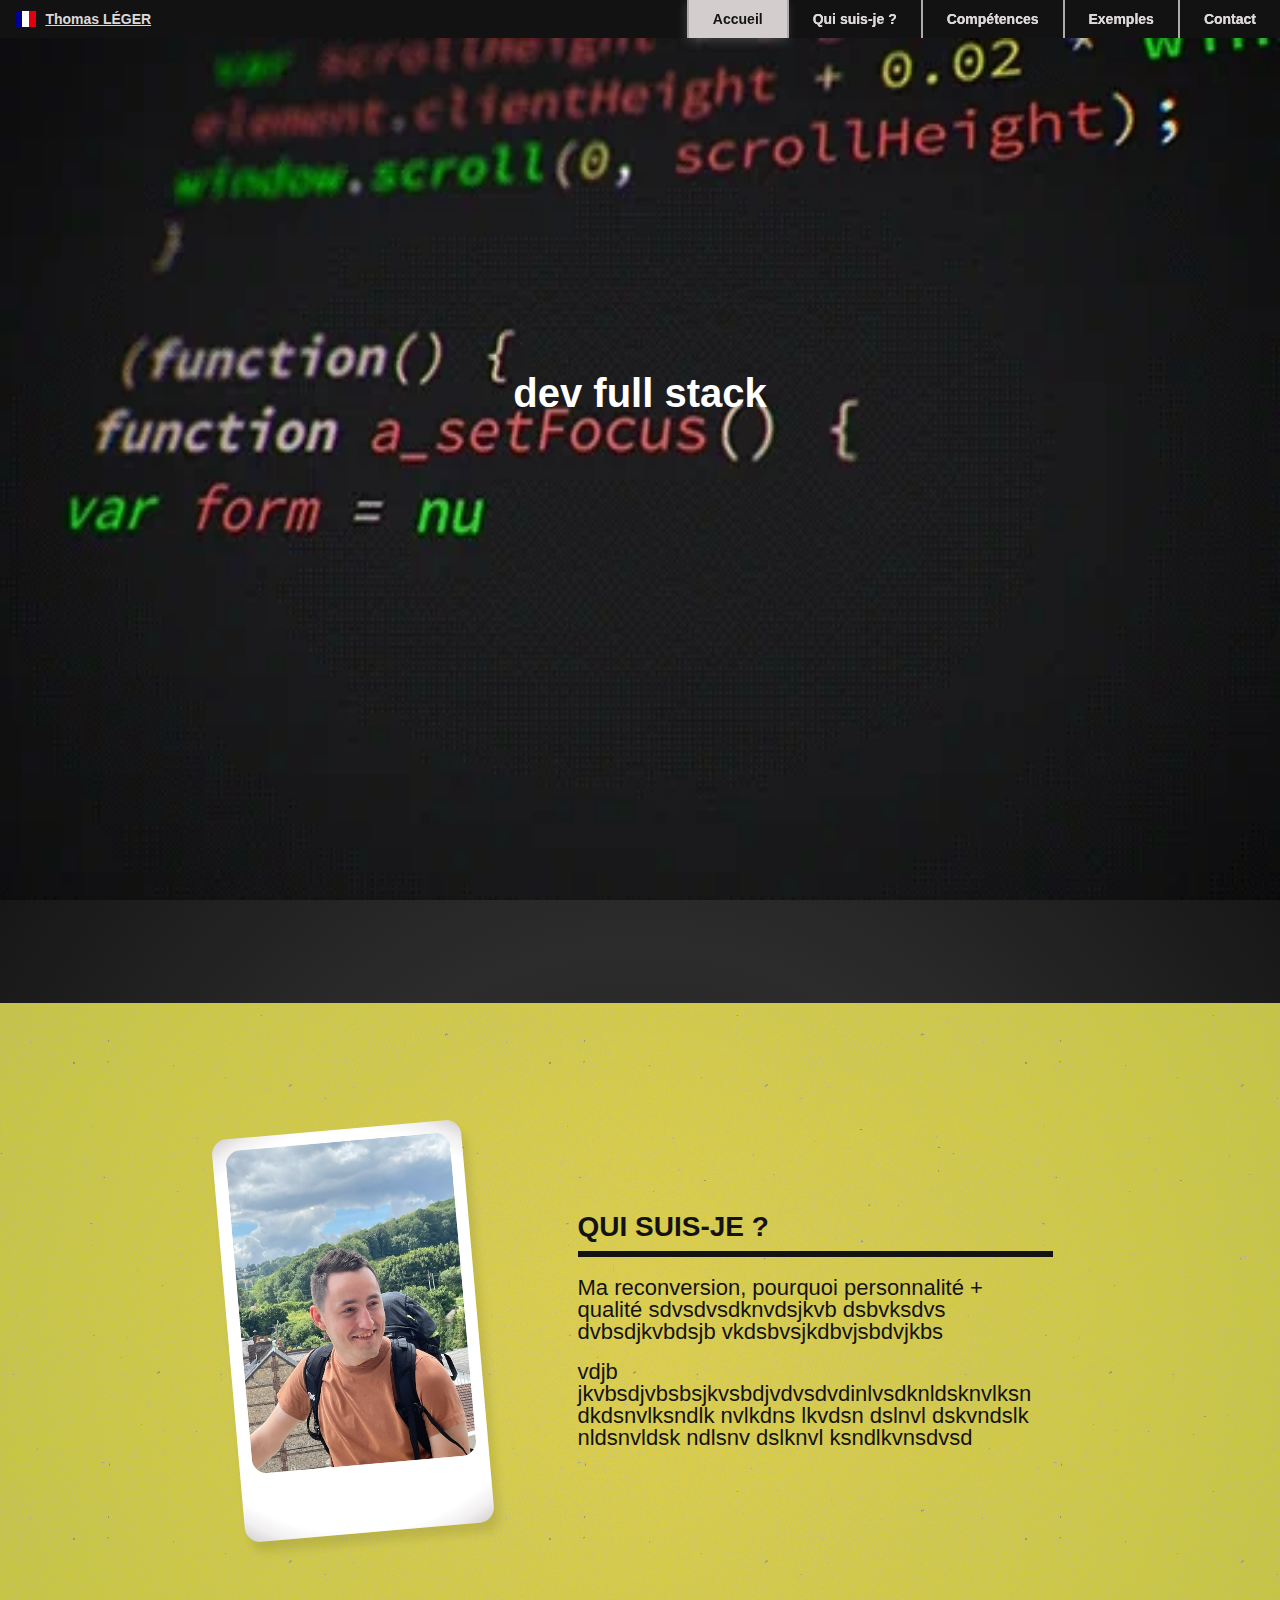
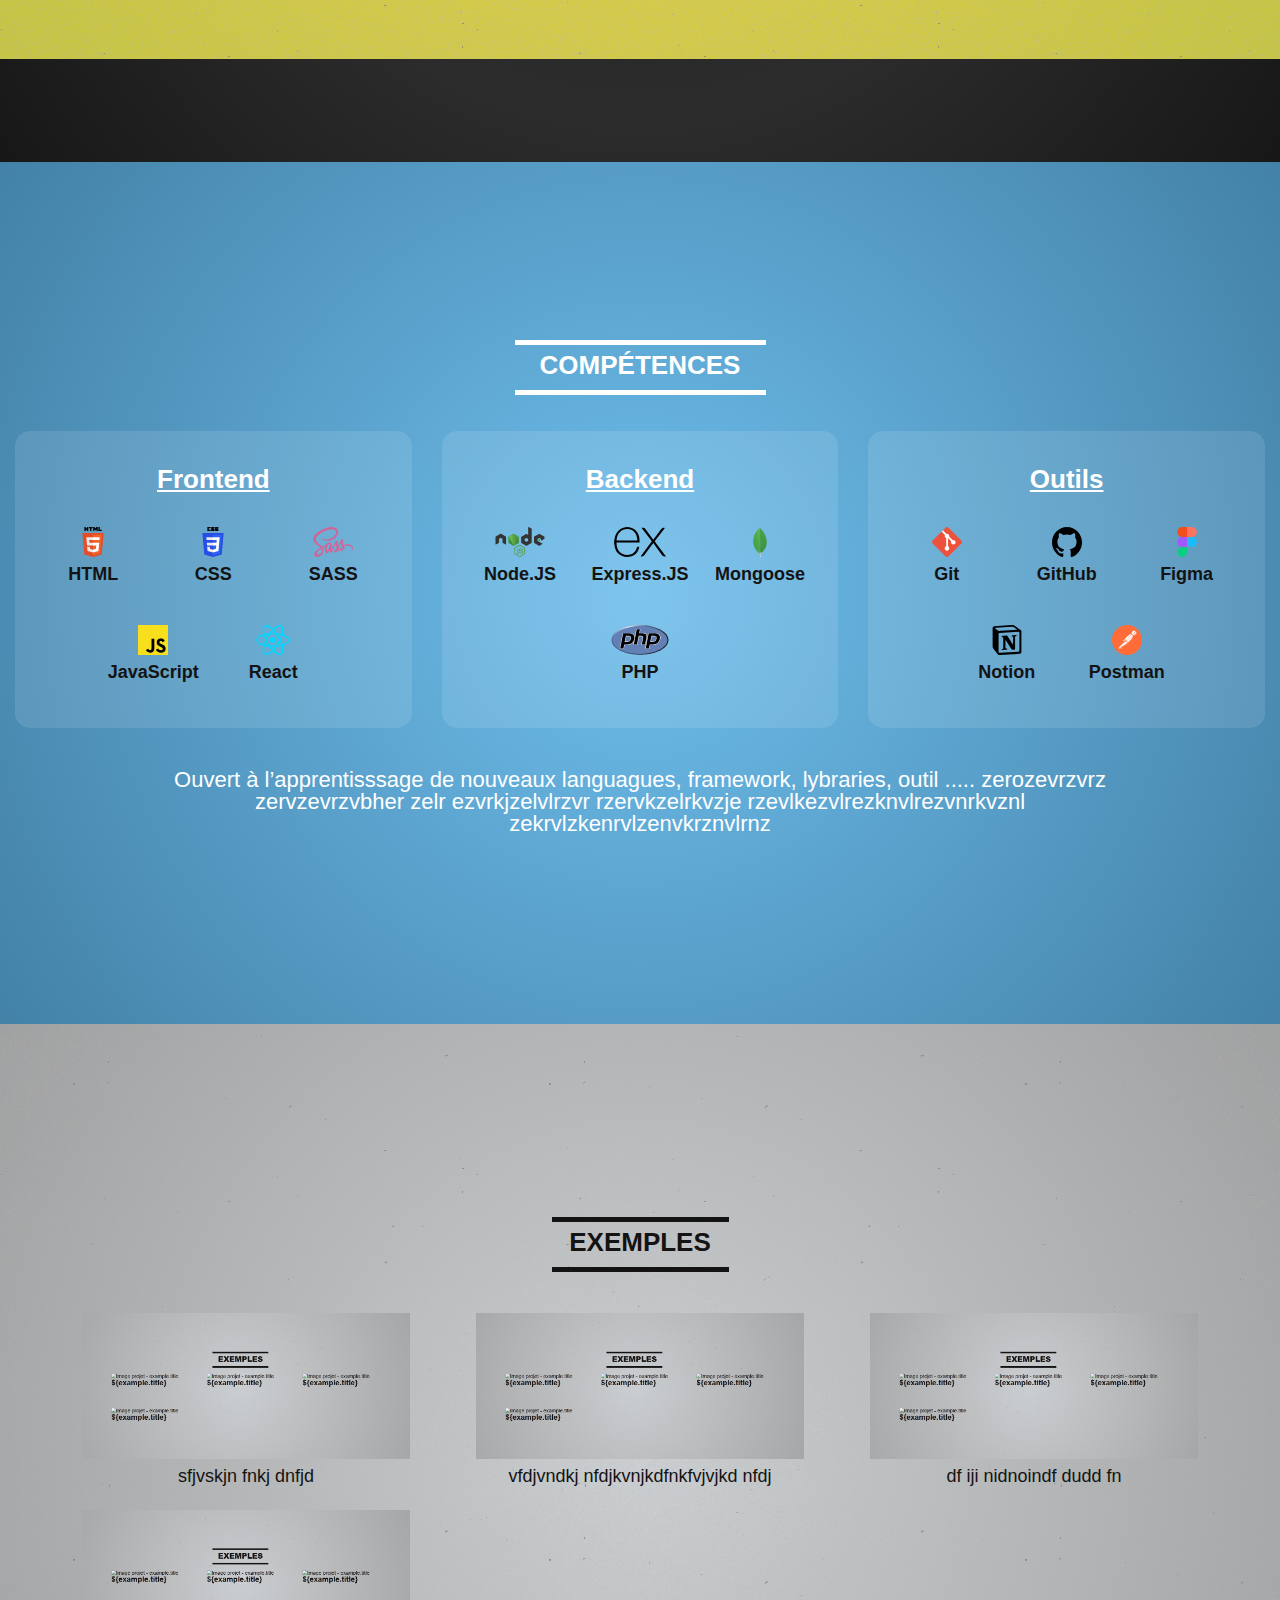
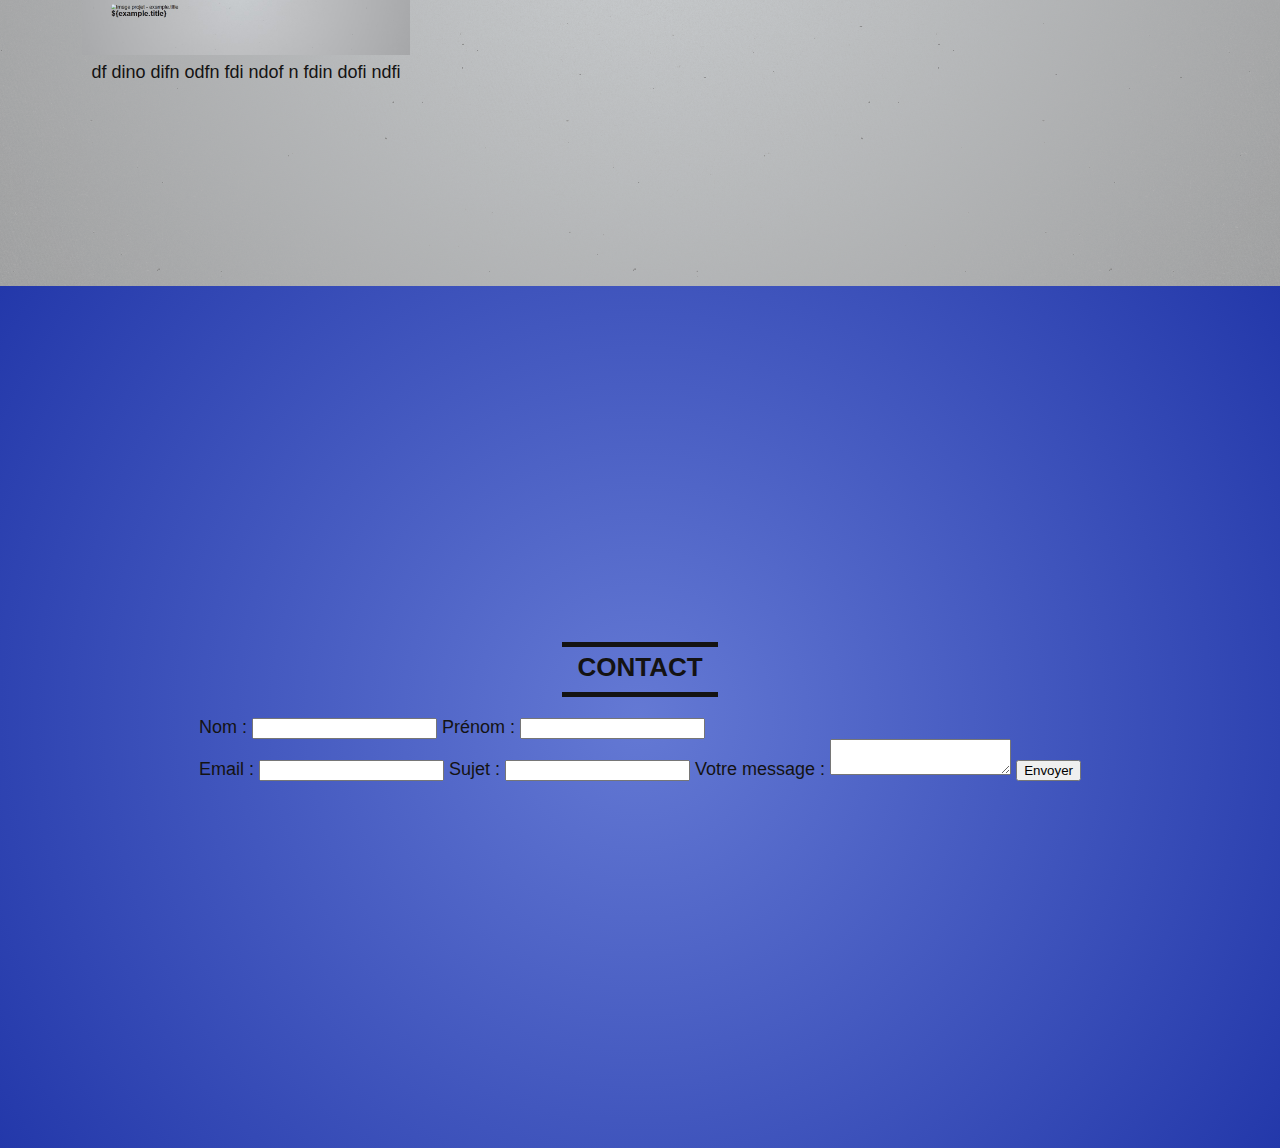
==== commit 7433d2a1: "Update Animations + Examples section (with modal)" ====
--- a/index.html
+++ b/index.html
@@ -5,24 +5,24 @@
   <meta charset="utf-8" />
   <meta name="viewport" content="width=device-width, initial-scale=1" />
 
-  <title>LEGER Thomas - Portfolio</title>
+  <title>Thomas LÉGER - Portfolio</title>
   <meta name="description" content="" />
   <link rel="icon" href="./favicon.ico" />
   <meta name="theme-color" content="#000000" />
 
-  <link rel="stylesheet" href="./reset.css">
-  <link rel="stylesheet" href="./oragnization.css">
-  <link rel="stylesheet" href="./text.css">
-  <link rel="stylesheet" href="./style.css">
-  <link rel="stylesheet" href="./animations.css">
-
-  <script src="./scripts/scroll-to-top-for-resize.js"></script>
-  <script src="./scripts/auto-scroll.js"></script>
-  <script src="./scripts/animations-popper.js"></script>
-  <script src="./scripts/disable-buttons.js"></script>
+  <link rel="stylesheet" href="./styles/reset.css">
+  <link rel="stylesheet" href="./styles/oragnization.css">
+  <link rel="stylesheet" href="./styles/appearance.css">
+  <link rel="stylesheet" href="./styles/text.css">
+  <link rel="stylesheet" href="./styles/animations.css">
+
+  <script src="./scripts/scroll-to-top-on-reload.js"></script>
+  <script type="module" src="./scripts/scroll+anchor-links.js"></script>
+  <script src="./scripts/animations-transition.js"></script>
+  <!-- <script src="./scripts/disable-banner-buttons-in-animation.js"></script> -->
   <script src="./scripts/skills-items-animation.js"></script>
   <script src="./scripts/info-bubble.js"></script>
-  <script src="./scripts/scroll-to-top-on-reload.js"></script>
+  <script type="module" src="./scripts/examples-modal.js"></script>
 </head>
 </head>
 
@@ -30,7 +30,7 @@
   <header>
     <!-- <div id="texture-header"></div> -->
     <div id="title">
-      <img src="./svg/flag-fr.svg" alt="Icône de téléchargement." />
+      <img src="./assets/svg/flag-fr.svg" alt="Icône de téléchargement." />
       <h1>Thomas LÉGER</h1>
     </div>
     <nav>
@@ -55,43 +55,23 @@
         <a href="#contact-a">Contact</a>
       </div>
     </nav>
-    <!-- <nav>
-      <div>
-        <p>Accueil</p>
-        <a href="#home-a" class="active">ACCUEIL</a>
-      </div>
-      <div>
-        <p>QUI SUIS-JE ?</p>
-        <a href="#about-a">QUI SUIS-JE ?</a>
-      </div>
-      <div>
-        <p>COMPÉTENCES</p>
-        <a href="#skills-a">COMPÉTENCES</a>
-      </div>
-      <div>
-        <p>EXEMPLES</p>
-        <a href="#examples-a">EXEMPLES</a>
-      </div>
-      <div>
-        <p>CONTACT</p>
-        <a href="#contact-a">CONTACT</a>
-      </div>
-    </nav> -->
   </header>
+
   <div id="home-a" class="anchor">
   </div>
   <section id="home">
-    <img src="./gif/coding_1.webp" alt="Image animée d'écriture de code." class="mon-style">
+    <img src="./assets/gif/coding_1.webp" alt="Image animée d'écriture de code." class="mon-style">
     <div id="filter"></div>
     <div id="banner-content">
-      <h2 class="banner-content-h2-intro">dev full stack</h2>
-      <p class="banner-content-p-intro">ce que j’aime dans le dev prfinvirnvpkvfmknsmnvsmfknvksn msknvsmfknmvk nsfkvnsmknvsrinvpr cvbd dbtbe e </p>
-      <div id="buttons-section" class="buttons-section-intro">
-        <a href="#contact">Contact</a>
-        <button>
-          <img src="./svg/download.svg" alt="Icône de téléchargement." />
-          CV
-        </button>
+      <h2 class="opacity-0">dev full stack</h2>
+      <p class="opacity-0">ce que j’aime dans le dev prfinvirnvpkvfmknsmnvsmfknvksn msknvsmfknmvk nsfkvnsmknvsrinvpr cvbd dbtbe e </p>
+      <div id="buttons-section" class="opacity-0">
+        <a id="contact-button" href="#contact">Contact</a>
+        <!-- <button id="CV-dl"> -->
+        <a id="CV-dl" href="./datas/CV-Thomas-LEGER.pdf" download="CV - Thomas LÉGER.pdf">
+          <img src="./assets/svg/download.svg" alt="Icône de téléchargement." />
+          CV</a>
+        <!-- </button> -->
       </div>
     </div>
   </section>
@@ -104,7 +84,7 @@
     <div id="about-content">
       <div id="photo">
         <div id="bloc-photo">
-          <img src="./images/photo.jpg" alt="Photo profil" />
+          <img src="./assets/images/photo.jpg" alt="Photo profil" />
           <!-- <p>LÉGER Thomas</p> -->
         </div>
       </div>
@@ -129,27 +109,27 @@
           <h3>Frontend</h3>
           <ul>
             <li data-info-bubble="VERVRVER ZFFZER Z ZF FVFRVRZ">
-              <div><img src="./svg/html.svg" alt="Icône - HTML">
+              <div><img src="./assets/svg/html.svg" alt="Icône - HTML">
                 <h4>HTML</h4>
               </div>
             </li>
             <li data-info-bubble="VERVRVER ZFFZER Z ZF FVFRVRZ">
-              <div><img src="./svg/css.svg" alt="Icône - CSS">
+              <div><img src="./assets/svg/css.svg" alt="Icône - CSS">
                 <h4>CSS</h4>
               </div>
             </li>
             <li data-info-bubble="VERVRVER ZFFZER Z ZF FVFRVRZ">
-              <div><img src="./svg/sass.svg" alt="Icône - SASS">
+              <div><img src="./assets/svg/sass.svg" alt="Icône - SASS">
                 <h4>SASS</h4>
               </div>
             </li>
             <li data-info-bubble="VERVRVER ZFFZER Z ZF FVFRVRZ">
-              <div><img src="./svg/javascript.svg" alt="Icône - JavaScript">
+              <div><img src="./assets/svg/javascript.svg" alt="Icône - JavaScript">
                 <h4>JavaScript</h4>
               </div>
             </li>
             <li data-info-bubble="VERVRVER ZFFZER Z ZF FVFRVRZ">
-              <div><img src="./svg/react.svg" alt="Icône - React">
+              <div><img src="./assets/svg/react.svg" alt="Icône - React">
                 <h4>React</h4>
               </div>
             </li>
@@ -160,22 +140,22 @@
           <h3>Backend</h3>
           <ul>
             <li data-info-bubble="VERVRVER ZFFZER Z ZF FVFRVRZ">
-              <div><img src="./svg/node-js.svg" alt="Icône - Node.JS">
+              <div><img src="./assets/svg/node-js.svg" alt="Icône - Node.JS">
                 <h4>Node.JS</h4>
               </div>
             </li>
             <li data-info-bubble="VERVRVER ZFFZER Z ZF FVFRVRZ">
-              <div><img src="./svg/express-js.svg" alt="Icône - Express.JS">
+              <div><img src="./assets/svg/express-js.svg" alt="Icône - Express.JS">
                 <h4>Express.JS</h4>
               </div>
             </li>
             <li data-info-bubble="VERVRVER ZFFZER Z ZF FVFRVRZ">
-              <div><img src="./svg/mongodb.svg" alt="Icône - MongoDB">
+              <div><img src="./assets/svg/mongodb.svg" alt="Icône - MongoDB">
                 <h4>Mongoose</h4>
               </div>
             </li>
             <li data-info-bubble="VERVRVER ZFFZER Z ZF FVFRVRZ">
-              <div><img src="./svg/php.svg" alt="Icône - PHP">
+              <div><img src="./assets/svg/php.svg" alt="Icône - PHP">
                 <h4>PHP</h4>
               </div>
             </li>
@@ -186,27 +166,27 @@
           <h3>Outils</h3>
           <ul>
             <li data-info-bubble="VERVRVER ZFFZER Z ZF FVFRVRZ">
-              <div><img src="./svg/git.svg" alt="Icône - Git">
+              <div><img src="./assets/svg/git.svg" alt="Icône - Git">
                 <h4>Git</h4>
               </div>
             </li>
             <li data-info-bubble="VERVRVER ZFFZER Z ZF FVFRVRZ">
-              <div><img src="./svg/github.svg" alt="Icône - GitHub">
+              <div><img src="./assets/svg/github.svg" alt="Icône - GitHub">
                 <h4>GitHub</h4>
               </div>
             </li>
             <li data-info-bubble="VERVRVER ZFFZER Z ZF FVFRVRZ">
-              <div><img src="./svg/figma.svg" alt="Icône - Figma">
+              <div><img src="./assets/svg/figma.svg" alt="Icône - Figma">
                 <h4>Figma</h4>
               </div>
             </li>
             <li data-info-bubble="VERVRVER ZFFZER Z ZF FVFRVRZ">
-              <div><img src="./svg/notion.svg" alt="Icône - Notion">
+              <div><img src="./assets/svg/notion.svg" alt="Icône - Notion">
                 <h4>Notion</h4>
               </div>
             </li>
             <li data-info-bubble="VERVRVER ZFFZER Z ZF FVFRVRZ">
-              <div><img src="./svg/postman.svg" alt="Icône - Postman">
+              <div><img src="./assets/svg/postman.svg" alt="Icône - Postman">
                 <h4>Postman</h4>
               </div>
             </li>
@@ -224,21 +204,93 @@
     <div class="texture-grain"></div>
     <div id="examples-content">
       <h2 class="title">EXEMPLES</h2>
+      <div id="modal-background">
+        <!-- <div class="modal-arrows">
+          <img id="modal-previous" src="./assets/svg/next-svgrepo-com (4).svg" alt="Icône précédent.">
+        </div> -->
+        <img id="modal-previous" src="./assets/svg/next.svg" alt="Icône précédent.">
+        <div id="modal">
+          <img id="modal-image" src="./assets/images/example-test.jpg" alt="Image du projet">
+          <div id="modal-right-content">
+            <div id="modal-title">
+              <h3 id="m-tit">cercnejln j nljnl</h3>
+              <img id="close-icon" src="./assets/svg/close.svg" alt="Icône de fermeture de fenêtre">
+            </div>
+            <div id="modal-main-content">
+              <h4>Lien</h4>
+              <a id="m-lin" href="#">sfvsfvbkhbkhbkhb</a>
+              <h4>Description</h4>
+              <p id="m-des">vsvfsvkhbsv hksfvhbskhbvksbf vkfshvhsfv sfbvhksfvsf bsfhbkbvskhfvshfv</p>
+              <h4>Difficultés rencontrées</h4>
+              <div id="m-dif">
+                <p><img class="arrow-text" src="./assets/svg/arrow-problem.svg" alt="Flèche.">
+                  flnjs fjs lfnfjslfnjfff fvfsvvs<br>
+                  <span>Solution :</span> d dfnlj ndjfnldnjfnldnfjnvlfdv dffvd
+                </p>
+                <p><img class="arrow-text" src="./assets/svg/arrow-problem.svg" alt="Flèche.">
+                  flnjs fjs lfnfjslfnjfff fvfsvvs<br>
+                  <span>Solution :</span> d dfnlj ndjfnldnjfnldnfjnvlfdv dffvd
+                </p>
+              </div>
+              <h4>Compétences acquises</h4>
+              <ul id="m-ski">
+                <li>svfvs fsvsfvfs</li>
+                <li>svfvs fsvsfvfs</li>
+                <li>svfvs fsvsfvfs</li>
+                <li>svfvs fsvsfvfs</li>
+                <li>svfvs fsvsfvfs</li>
+                <li>svfvs fsvsfvfs</li>
+                <li>svfvs fsvsfvfs</li>
+                <li>svfvs fsvsfvfs</li>
+                <li>svfvs fsvsfvfs</li>
+              </ul>
+            </div>
+          </div>
+        </div>
+        <img id="modal-next" src="./assets/svg/next.svg" alt="Icône suivant.">
+        <!-- <div class="modal-arrows">
+          <img id="modal-next" src="./assets/svg/next-svgrepo-com (4).svg" alt="Icône suivant.">
+        </div> -->
+      </div>
       <div id="gallery">
-        <article data-id="1">
-          <img loading="lazy" src="./images/example-test.jpg" alt="Image projet - example.title">
+        <article id="e1">
+          <div>
+            <div data-id="1" class="examples-filter">
+              <img src="./assets/svg/lens.svg" alt="Icône de loupe.">
+              <p>Cliquez pour plus d'informations.</p>
+            </div>
+            <img class="examples-image" loading="lazy" src="./assets/images/example-test.jpg" alt="Image projet - example.title">
+          </div>
           <h3>sfjvskjn fnkj dnfjd</h3>
         </article>
-        <article data-id="2">
-          <img loading="lazy" src="./images/example-test.jpg" alt="Image projet - example.title">
+        <article id="e2">
+          <div>
+            <div data-id="2" class="examples-filter">
+              <img src="./assets/svg/lens.svg" alt="Icône de loupe.">
+              <p>Cliquez pour plus d'informations.</p>
+            </div>
+            <img class="examples-image" loading="lazy" src="./assets/images/example-test.jpg" alt="Image projet - example.title">
+          </div>
           <h3>vfdjvndkj nfdjkvnjkdfnkfvjvjkd nfdj</h3>
         </article>
-        <article data-id="3">
-          <img loading="lazy" src="./images/example-test.jpg" alt="Image projet - example.title">
+        <article id="e3">
+          <div>
+            <div data-id="3" class="examples-filter">
+              <img src="./assets/svg/lens.svg" alt="Icône de loupe.">
+              <p>Cliquez pour plus d'informations.</p>
+            </div>
+            <img class="examples-image" loading="lazy" src="./assets/images/example-test.jpg" alt="Image projet - example.title">
+          </div>
           <h3>df iji nidnoindf dudd fn</h3>
         </article>
-        <article data-id="4">
-          <img loading="lazy" src="./images/example-test.jpg" alt="Image projet - example.title">
+        <article id="e4">
+          <div>
+            <div data-id="4" class="examples-filter">
+              <img src="./assets/svg/lens.svg" alt="Icône de loupe.">
+              <p>Cliquez pour plus d'informations.</p>
+            </div>
+            <img class="examples-image" loading="lazy" src="./assets/images/example-test.jpg" alt="Image projet - example.title">
+          </div>
           <h3>df dino difn odfn fdi ndof n fdin dofi ndfi</h3>
         </article>
       </div>
@@ -249,7 +301,7 @@
   </div>
   <section id="contact">
     <div class="background"></div>
-    <div class="texture-grain"></div>
+    <!-- <div class="texture-grain"></div> -->
     <div id="contact-content">
       <h2 class="title">CONTACT</h2>
       <form>
--- a/styles/oragnization.css
+++ b/styles/oragnization.css
@@ -0,0 +1,583 @@
+/*** GENERAL ***************************************************/
+:root {
+  --max-width: 1280px;
+  --main-margin: 15px;
+  --header-height: 38px;
+  --section-height: calc(100vh - var(--header-height));
+  --about-bands: 12%;
+  --info-bubble-width: 15vw;
+  --bubble-margin-right: 00;
+  --bubble-offset-x: -10;
+  --bubble-offset-y: -8;
+  /* --overflow: hidden; */
+}
+html {
+  overflow: hidden;
+  scroll-behavior: auto;
+  cursor: default;
+}
+body {
+  display: flex;
+  flex-direction: column;
+  min-width: 320px;
+  min-height: 100vh;
+}
+main {
+  flex: 1;
+}
+
+/*** HEADER ***************************************************/
+header {
+  display: flex;
+  justify-content: space-between;
+  align-items: center;
+  position: fixed;
+  height: var(--header-height);
+  width: 100%;
+  z-index: 3;
+}
+#texture-header {
+  position: absolute;
+  height: 100%;
+  width: 100%;
+}
+#title {
+  display: flex;
+  align-items: center;
+  z-index: 4;
+}
+#title img {
+  height: 18px;
+  margin-left: 15px;
+  margin-right: 9px;
+}
+nav {
+  height: 100%;
+  display: flex;
+  /* position: relative; */
+}
+nav div {
+  height: 100%;
+  display: flex;
+  /* align-items: center; */
+}
+nav img {
+  height: 18px;
+  vertical-align: middle;
+  margin-right: 5px;
+}
+nav a {
+  height: 100%;
+  align-content: center;
+  padding-left: 24px;
+  padding-right: 24px;
+  position: relative;
+}
+nav p {
+  height: 100%;
+  align-content: center;
+  position: absolute;
+  padding-left: 24px;
+}
+
+/*** ANCHORS OFFSETTING ***************************************************/
+#home-a,
+#about-a,
+#skills-a,
+#examples-a,
+#contact-a {
+  display: block;
+  position: relative;
+  top: calc(-1 * var(--header-height));
+  visibility: hidden;
+}
+
+/*** HOME BANNER ***************************************************/
+#home {
+  margin-top: var(--header-height);
+  display: flex;
+  justify-content: center;
+  position: relative;
+  height: var(--section-height);
+  /* height: 100vh; */
+}
+#home img {
+  position: absolute;
+  width: 100%;
+  height: 100%;
+}
+.filter {
+  position: absolute;
+  width: 100%;
+  height: 100%;
+}
+#banner-content {
+  width: 600px;
+  margin: 0px var(--main-margin);
+  height: 100%;
+  display: flex;
+  position: absolute;
+  flex-direction: column;
+  justify-content: center;
+  align-items: center;
+}
+#home p {
+  margin-top: 20px;
+  margin-bottom: 30px;
+}
+#buttons-section {
+  display: flex;
+  justify-content: center;
+  cursor: none;
+  pointer-events: none;
+}
+#home a {
+  height: 30px;
+  width: 110px;
+  justify-content: center;
+  align-items: center;
+  display: flex;
+  border: none;
+}
+#contact-button {
+  margin-right: 25px;
+}
+/* #home button:hover {
+  cursor: pointer;
+} */
+#CV-dl img {
+  position: relative;
+  width: 20px;
+  height: 16px;
+  margin-right: 6px;
+  top: -1px;
+  left: -1px;
+}
+
+/*** ABOUT ***************************************************/
+#about {
+  display: flex;
+  position: relative;
+  height: var(--section-height);
+  align-items: center;
+  justify-content: center;
+}
+.background {
+  position: absolute;
+  width: 100%;
+}
+.texture-grain {
+  position: absolute;
+  width: 100%;
+}
+#about .background,
+#about .texture-grain {
+  margin: var(--about-bands) 0px;
+  height: calc(var(--section-height) - 2 * var(--about-bands));
+}
+#about-content {
+  z-index: 1;
+  width: var(--max-width);
+  display: flex;
+  align-items: center;
+  justify-content: center;
+  height: calc(100% - 2 * var(--about-bands));
+  margin: var(--about-bands) var(--main-margin);
+}
+#photo {
+  width: 20%;
+  height: 95%;
+  display: flex;
+  align-items: center;
+  /* margin-left: 50px; */
+  margin-right: 100px;
+}
+#bloc-photo {
+  width: 100%;
+  height: 65%;
+  display: flex;
+  justify-content: center;
+  /* align-items: center;
+  flex-direction: column; */
+}
+#photo img {
+  margin-top: 5%;
+  object-fit: cover;
+  width: 90%;
+  height: 80%;
+  z-index: 2;
+  position: relative;
+}
+/* #bloc-photo p {
+  text-align: center;
+  vertical-align: center;
+  margin-top: 10px;
+  height: 10%;
+  font-size: 14px;
+  font-weight: 600;
+} */
+#text-about {
+  width: 38%;
+
+  display: flex;
+  flex-direction: column;
+}
+#about h2 {
+  margin-bottom: 30px;
+}
+#about h2::after {
+  content: "";
+  display: block;
+  position: relative;
+  top: 10px;
+  width: 100%;
+  height: 6px;
+}
+#about p {
+  width: 100%;
+}
+
+/*** SKILLS ***************************************************/
+#skills {
+  display: flex;
+  flex-direction: column;
+  height: var(--section-height);
+  align-items: center;
+  width: 100%;
+  justify-content: center;
+}
+.background {
+  height: var(--section-height);
+}
+.texture-grain {
+  height: var(--section-height);
+}
+#skills-content {
+  z-index: 1;
+  width: var(--max-width);
+  display: flex;
+  flex-direction: column;
+  align-items: center;
+  justify-content: center;
+  /* justify-content: space-evenly; */
+  height: 100%;
+  margin: 0px var(--main-margin);
+}
+#skills h2 {
+  display: flex;
+  justify-content: center;
+  position: relative;
+  /* margin-bottom: 62px; */
+  margin-bottom: 38px;
+}
+.title::before,
+.title::after {
+  content: "";
+  display: block;
+  position: absolute;
+  width: 125%;
+  height: 5px;
+}
+.title::before {
+  top: -12px;
+}
+.title::after {
+  top: 38px;
+}
+#skills-table {
+  width: 100%;
+  display: grid;
+  grid-template-columns: repeat(3, 1fr);
+  margin-bottom: 15px;
+}
+#skills-left,
+#skills-center,
+#skills-right {
+  padding: 15px;
+  margin: 15px;
+}
+/* #skills-left {
+  z-index: 5;
+}
+#skills-center {
+  z-index: 4;
+}
+#skills-right {
+  z-index: 3;
+} */
+.front-z-index {
+  z-index: 3;
+}
+#skills h3 {
+  display: flex;
+  justify-content: center;
+  /* margin-top: 10px; */
+  /* margin-bottom: 50px; */
+  margin-top: 20px;
+  margin-bottom: 35px;
+}
+#skills ul {
+  display: flex;
+  flex-wrap: wrap;
+  justify-content: center;
+  align-items: center;
+  gap: 10px 10px;
+}
+#skills li {
+  flex-basis: 30%;
+  text-align: center;
+  position: relative;
+}
+.info-bubble {
+  position: absolute;
+  padding: 10px;
+  display: none;
+  z-index: 2;
+  white-space: nowrap;
+  /* max-width: var(--info-bubble-width); */
+}
+
+#skills img {
+  width: 100%;
+  height: 30px;
+}
+#skills h4 {
+  margin-top: 5px;
+  /* margin-bottom: 30px; */
+  margin-bottom: 32px;
+}
+#skills p {
+  margin-top: 11px;
+  /* margin-top: 28px; */
+  width: 80%;
+  text-align: center;
+}
+
+/*** EXAMPLES ***************************************************/
+#examples {
+  display: flex;
+  flex-direction: column;
+  height: var(--section-height);
+  align-items: center;
+  width: 100%;
+  justify-content: center;
+}
+#examples-content {
+  z-index: 1;
+  width: var(--max-width);
+  display: flex;
+  flex-direction: column;
+  align-items: center;
+  justify-content: center;
+  height: 100%;
+  margin: 0px var(--main-margin);
+  position: relative;
+}
+#examples h2 {
+  display: flex;
+  justify-content: center;
+  position: relative;
+  /* margin-top: 25px; */
+  margin-bottom: 58px;
+}
+#gallery {
+  display: grid;
+  grid-template-columns: repeat(3, 1fr);
+  grid-gap: 25px 30px;
+  width: 90%;
+}
+#examples article {
+  display: flex;
+  flex-direction: column;
+  align-items: center;
+  justify-content: center;
+}
+#gallery article > div {
+  position: relative;
+  width: 90%;
+}
+.examples-filter {
+  position: absolute;
+  width: 100%;
+  height: 100%;
+  display: flex;
+  flex-direction: column;
+  align-items: center;
+  justify-content: center;
+  opacity: 0;
+  /* cursor: pointer; */
+  /* cursor: none;
+  pointer-events: none; */
+}
+.examples-filter img {
+  width: 20px;
+  height: 20px;
+  margin-bottom: 10px;
+}
+.examples-image {
+  object-fit: cover;
+  width: 100%;
+  height: 100%;
+}
+#examples h3 {
+  margin-top: 8px;
+}
+
+#modal-background {
+  position: absolute;
+  height: 100%;
+  width: 100vw;
+  z-index: 2;
+  display: none;
+  align-items: center;
+  justify-content: center;
+}
+#modal {
+  margin: 0px 15px;
+  height: 85%;
+  width: 38%;
+  border-radius: 25px;
+  padding: 15px;
+  box-sizing: border-box;
+  display: flex;
+}
+/* .modal-arrows {
+  width: 30px;
+  height: 50px;
+  display: flex;
+  align-items: center;
+  justify-content: center;
+  cursor: pointer;
+} */
+#modal-previous,
+#modal-next {
+  /* width: 23px; */
+  height: 30px;
+  cursor: pointer;
+}
+#modal-previous {
+  transform: rotate(180deg);
+  position: relative;
+  right: 1px;
+}
+#modal-next {
+  position: relative;
+  right: -1px;
+}
+#modal-image {
+  width: 25%;
+  height: 100%;
+  object-fit: cover;
+  border-radius: 10px 0px 0px 10px;
+}
+#modal-right-content {
+  /* margin-right: 15px; */
+  /* margin-left: 16px; */
+  /* overflow: auto; */
+  /* box-sizing: border-box; */
+  /* display: flex;
+  flex-direction: column;
+  justify-content: center; */
+  height: 100%;
+  width: 100%;
+  display: flex;
+  flex-direction: column;
+  /* box-sizing: border-box; */
+}
+#modal-title {
+  display: flex;
+  width: 100%;
+  margin-bottom: 18px;
+}
+#examples #modal h3 {
+  text-align: center;
+  width: 100%;
+}
+#close-icon {
+  width: 20px;
+  height: 20px;
+}
+#close-icon:hover {
+  cursor: pointer;
+}
+#modal-main-content {
+  display: flex;
+  flex-direction: column;
+
+  max-width: 100%;
+  /* overflow: auto; */
+  /* box-sizing: border-box; */
+  height: 100%;
+  /* overflow-y: var(--overflow); */
+  overflow-y: auto;
+  margin-bottom: 12px;
+  margin-left: 18px;
+  /* margin-right: 12px; */
+  padding-right: 10px;
+  box-sizing: border-box;
+}
+#modal h4 {
+  margin-top: 15px;
+  margin-bottom: 5px;
+}
+#modal h4:first-child {
+  margin-top: 0px;
+}
+#modal a {
+  /* padding-left: 10px; */
+}
+#modal a:hover {
+  cursor: pointer;
+}
+#m-dif p {
+  margin-bottom: 6px;
+}
+#m-dif p :last-child {
+  margin-bottom: 0px;
+}
+.arrow-text {
+  width: 20px;
+  height: 20px;
+  vertical-align: middle;
+  margin-right: 5px;
+}
+/* #idea-text {
+  width: 20px;
+  height: 20px;
+  vertical-align: middle;
+} */
+#modal ul {
+  list-style-type: disc;
+  list-style-position: inside;
+  padding-left: 5px;
+}
+#modal li {
+  /* padding-left: 5px; */
+  /* margin-bottom: 2px; */
+}
+
+/*** CONTACT ***************************************************/
+#contact {
+  display: flex;
+  flex-direction: column;
+  height: var(--section-height);
+  align-items: center;
+  width: 100%;
+  justify-content: center;
+}
+#contact-content {
+  z-index: 1;
+  width: var(--max-width);
+  display: flex;
+  flex-direction: column;
+  align-items: center;
+  justify-content: center;
+  height: 100%;
+  margin: 0px var(--main-margin);
+}
+#contact h2 {
+  display: flex;
+  justify-content: center;
+  position: relative;
+  margin-bottom: 38px;
+}
--- a/styles/appearance.css
+++ b/styles/appearance.css
@@ -0,0 +1,192 @@
+/*** GENERAL ***************************************************/
+:root {
+  --white: white;
+  --black: rgb(20, 19, 19);
+}
+html {
+  background-color: rgb(63, 63, 63);
+}
+
+/*** HEADER ***************************************************/
+header {
+  /* color: var(--white); */
+  /* background: radial-gradient(ellipse at 25% 50%, #71baeb 0%, rgb(10, 85, 184) 100%); */
+  /* background: radial-gradient(ellipse at 25% 50%, #272929 0%, rgb(14, 13, 13) 100%); */
+
+  color: rgb(221, 217, 217);
+  background-color: rgb(19, 18, 18);
+  /* background-color: rgb(29, 26, 26); */
+  /* color: rgb(43, 41, 41);
+  background-color: rgb(233, 227, 227); */
+}
+nav a,
+nav p {
+  border-left: 2px solid rgb(175, 169, 169);
+  /* border-left: 2px solid rgb(43, 41, 41); */
+}
+
+#texture-header {
+  /* background-image: url("./textures/light-wool.png"); */
+  /* background-image: url("./textures/hixs-evolution.png"); */
+  /* background-image: url("./textures/diamond-upholstery.png"); */
+
+  /* background-image: url("./textures/crissxcross.png"); */
+  /* background-image: url("./textures/diagmonds-light.png"); */
+  /* background-image: url("./textures/shattered.png"); */
+  /* background-image: url("./textures/shattered-dark.png"); */
+  /* background-image: url("./textures/random-grey-variations.png"); */
+  /* background-image: url("./textures/stardust.png"); */
+
+  background-image: url("./textures/axiom-pattern.png");
+  background-repeat: repeat;
+  opacity: 0.25;
+}
+
+/*** HOME BANNER ***************************************************/
+.filter {
+  background-color: var(--black);
+  opacity: 60%;
+}
+#banner-content {
+  color: var(--white);
+}
+#home a,
+#home button {
+  color: var(--white);
+  background: radial-gradient(ellipse at center, #ff4848 0%, #ee3838 100%);
+  border-radius: 30px;
+}
+
+/*** ABOUT ***************************************************/
+#about {
+  background: radial-gradient(circle at center, rgb(30, 30, 31) 0%, #2c2c2c 50%, rgb(24, 23, 23));
+}
+#about .background {
+  /* background: radial-gradient(circle at center, rgb(110, 190, 236) 0%, rgb(67, 129, 167) 100%); */
+  background: radial-gradient(circle at center, rgb(235, 217, 57) 0%, rgb(207, 205, 45) 100%);
+}
+.texture-grain {
+  background-image: url("../assets/textures/texturetastic-gray.png");
+  background-repeat: repeat;
+  opacity: 0.8;
+}
+#bloc-photo {
+  background: radial-gradient(circle at center, rgb(255, 255, 255) 0%, rgb(255, 255, 255) 85%, rgb(241, 239, 239) 92%, rgb(206, 204, 204) 100%);
+  border-radius: 15px;
+  box-shadow: 5px 10px 10px rgba(0, 0, 0, 0.1);
+}
+#photo img {
+  /* border: 8px solid var(--white); */
+  border-radius: 15px;
+}
+#text-about {
+  color: var(--black);
+  /* background-color: #ffffff18;
+  border-radius: 10px;
+  padding: 15px; */
+}
+#about h2::after {
+  background-color: var(--black);
+}
+/* #about-p {
+  background-color: #ffffff21;
+  border-radius: 10px;
+  padding: 15px;
+} */
+
+/*** SKILLS ***************************************************/
+#skills {
+  color: var(--white);
+}
+#skills .background {
+  background: radial-gradient(circle at center, rgb(110, 190, 236) 0%, rgb(67, 129, 167) 100%);
+}
+#skills .title::before,
+#skills .title::after {
+  background-color: var(--white);
+}
+#skills-left,
+#skills-center,
+#skills-right {
+  background-color: rgba(255, 255, 255, 0.11);
+  border-radius: 15px;
+}
+#skills-left,
+#skills-center {
+  /* border-right: 2px dotted rgba(255, 255, 255, 0.205); */
+  /* border-right: 2px solid rgba(0, 0, 0, 0.219); */
+  /* border-right: 1px solid var(--white); */
+}
+.info-bubble {
+  /* background-color: rgb(238, 232, 232);
+  color: rgb(17, 17, 17);
+  border: 1px solid black; */
+  border-radius: 5px;
+  background-color: rgba(20, 20, 20, 0.842);
+  color: rgb(235, 223, 223);
+}
+/* #skills h3, */
+/* #skills p, */
+#skills h4 {
+  color: var(--black);
+}
+
+/*** EXAMPLES ***************************************************/
+#examples {
+  color: var(--black);
+}
+#examples .title::before,
+#examples .title::after {
+  background-color: var(--black);
+}
+#examples .background {
+  background: radial-gradient(circle at center, rgb(214, 218, 221) 0%, rgb(158, 159, 160) 100%);
+}
+.examples-filter {
+  background-color: rgba(0, 0, 0, 0.712);
+  color: var(--white);
+}
+
+#modal-background {
+  background-color: rgba(0, 0, 0, 0.644);
+}
+#modal {
+  color: var(--black);
+  background-color: var(--white);
+}
+.modal-arrows {
+  background-color: white;
+  border-radius: 10px;
+}
+#modal-image {
+}
+#modal-right-content {
+}
+#modal-title {
+}
+#examples #modal h3 {
+}
+#close-icon {
+}
+#modal h4 {
+}
+#modal a {
+}
+#modal p {
+}
+#modal ul {
+}
+#modal li {
+}
+
+/*** CONTACT ***************************************************/
+#contact {
+  color: var(--black);
+}
+#contact .title::before,
+#contact .title::after {
+  background-color: var(--black);
+}
+#contact .background {
+  background: radial-gradient(circle at center, rgb(100, 121, 212) 0%, rgb(35, 56, 170) 100%);
+}
--- a/styles/text.css
+++ b/styles/text.css
@@ -0,0 +1,114 @@
+/*** GENERAL ***************************************************/
+:root {
+  --font-main: "name", sans-serif;
+}
+html {
+  font-size: 18px;
+  font-family: "Arial";
+}
+
+/*** HEADER ***************************************************/
+h1 {
+  font-size: 14px;
+  font-weight: 700;
+  text-decoration: underline;
+}
+nav {
+  font-size: 14px;
+  font-weight: 600;
+}
+
+/*** HOME BANNER ***************************************************/
+#home h2 {
+  font-size: 40px;
+  font-weight: 800;
+}
+#home p {
+  text-align: center;
+  font-size: 24px;
+  font-weight: 400;
+}
+#home a,
+#home button {
+  font-size: 16px;
+  font-weight: 600;
+}
+
+/*** ABOUT ***************************************************/
+#about h2 {
+  font-size: 28px;
+  font-weight: 800;
+}
+#text-about p {
+  font-size: 22px;
+  font-weight: 400;
+}
+
+/*** SKILLS ***************************************************/
+#skills h2 {
+  font-size: 26px;
+  font-weight: 800;
+}
+#skills h3 {
+  font-size: 26px;
+  font-weight: 600;
+  text-decoration: underline;
+}
+.info-bubble {
+  font-size: 14px;
+  font-weight: 200;
+}
+#skills h4 {
+  font-size: 18px;
+  font-weight: 600;
+}
+#skills p {
+  font-size: 22px;
+  font-weight: 400;
+  /* background-color: rgba(255, 255, 255, 0.226);
+  padding: 15px;
+  border-radius: 15px; */
+}
+
+/*** EXAMPLES ***************************************************/
+#examples h2 {
+  font-size: 26px;
+  font-weight: 800;
+}
+#examples h3 {
+  font-size: 18px;
+  font-weight: 500;
+}
+#modal-right-content {
+  font-size: 18px;
+  font-weight: 200;
+  line-height: 1.4;
+}
+#modal-title {
+}
+#examples #modal h3 {
+  font-size: 20px;
+  font-weight: 800;
+  text-decoration: underline;
+}
+#modal h4 {
+  font-size: 20px;
+  font-weight: 700;
+}
+#modal span {
+  text-decoration: underline;
+  font-weight: 600;
+}
+#modal ul {
+  line-height: 1.2;
+}
+.examples-filter p {
+  font-size: 16px;
+  font-weight: 400;
+}
+
+/*** CONTACT ***************************************************/
+#contact h2 {
+  font-size: 26px;
+  font-weight: 800;
+}
--- a/styles/animations.css
+++ b/styles/animations.css
@@ -0,0 +1,499 @@
+:root {
+  --scroll-delay: 750;
+  --header-animation-time: 0.6s;
+  /* --header-title-animation-time: 1s; */
+  --outro-animation-time: 500s;
+  --item-y-position: 0;
+  --skills-item-animation-time: 0.75s;
+  --info-bubble-text-speed: 30;
+  --filter-values: grayscale(0) brightness(1);
+}
+
+/*** Header ***************************************************/
+header {
+  animation: header-anim var(--header-animation-time) cubic-bezier(0.46, 0.01, 0.67, 0.86) 0s 1 normal none;
+}
+@keyframes header-anim {
+  0% {
+    filter: blur(8px);
+  }
+  100% {
+  }
+}
+#title {
+  animation: main-title-anim var(--header-animation-time) ease-out 0s 1 normal none;
+  /* transform: translateX(-100%); */
+}
+@keyframes main-title-anim {
+  0% {
+    /* transform: translateX(-100%); */
+    transform: scaleY(0%);
+  }
+  100% {
+    /* transform: translateX(0%); */
+  }
+  /* 0% {
+    transform: translateZ(-800px) rotateX(90deg);
+    opacity: 0;
+  }
+  50% {
+    transform: translateZ(-160px) rotateX(87deg);
+    opacity: 1;
+  }
+  100% {
+    transform: translateZ(0) rotateX(0);
+  } */
+}
+
+nav {
+  animation: nav-anim var(--header-animation-time) ease-out 0s 1 normal none;
+}
+@keyframes nav-anim {
+  /* 0% {
+    transform: scaleY(2);
+    filter: blur(4px);
+    opacity: 0;
+  }
+  100% {
+    transform: scaleY(1);
+    filter: blur(0);
+    opacity: 1;
+  } */
+  0% {
+    /* transform: translateX(+100%);*/
+    transform: scaleY(0%);
+  }
+  100% {
+  }
+}
+
+.active {
+  background-color: rgb(211, 205, 205);
+  box-shadow: 0px 3px 10px rgba(238, 238, 238, 0.205);
+  color: var(--black);
+}
+nav a:hover {
+  background-color: rgb(233, 226, 226);
+  box-shadow: 0px 3px 10px rgba(238, 238, 238, 0.205);
+  /* border-left: 2px solid rgb(247, 245, 245); */
+  color: var(--black);
+  animation: nav-blink 0.5s ease-in-out 0s infinite alternate none;
+}
+/* .active {
+  background-color: rgb(43, 41, 41);
+  color: var(--white);
+}
+nav a:hover {
+  background-color: rgb(43, 41, 41);
+  color: var(--white);
+  animation: nav-blink 0.5s ease-in-out 0s infinite alternate none;
+} */
+@keyframes nav-blink {
+  0% {
+    opacity: 0;
+  }
+  100% {
+    opacity: 1;
+  }
+}
+
+/*** HOME BANNER ***************************************************/
+.opacity-0 {
+  opacity: 0;
+}
+.banner-content-h2-intro {
+  animation: banner-title 0.85s cubic-bezier(0.21, 0.7, 0.57, 0.97) 0s 1 normal forwards;
+}
+@keyframes banner-title {
+  0% {
+    transform: scale(0);
+    filter: blur(3px);
+    opacity: 1;
+  }
+  100% {
+    opacity: 1;
+  }
+}
+.banner-content-p-intro {
+  animation: p 1.25s cubic-bezier(0.31, -0.39, 0.95, 0.7) 0s 1 normal forwards;
+}
+@keyframes p {
+  0% {
+    transform: scale(0);
+    opacity: 0;
+    filter: blur(6px);
+  }
+  100% {
+    opacity: 1;
+  }
+}
+.buttons-section-intro {
+  animation: banner-buttons 3.25s cubic-bezier(0.72, -0.98, 0.69, 1.32) 0s 1 normal forwards;
+}
+@keyframes banner-buttons {
+  0% {
+    opacity: 0;
+    filter: blur(12px);
+  }
+  100% {
+    opacity: 1;
+  }
+}
+#home button:hover,
+#home a:hover {
+  background: radial-gradient(ellipse at center, #e46464 0%, #e26060 100%);
+  animation: button 0.25s ease-in-out 0s 1 normal forwards;
+  box-shadow: 3px 4px 35px rgba(255, 0, 0, 0.5);
+}
+@keyframes button {
+  0% {
+  }
+  100% {
+    transform: scale(1.055);
+  }
+}
+.outro-forward {
+  animation: outro-forward var(--outro-animation-time) linear 0s 1 normal forwards;
+}
+@keyframes outro-forward {
+  0% {
+    opacity: 1;
+  }
+  90% {
+    transform: translateY(-100px);
+    opacity: 1;
+  }
+  100% {
+    transform: translateY(-100px);
+    opacity: 0;
+  }
+}
+.outro-backward {
+  animation: outro-backward 0.2s linear 0s 1 normal forwards;
+}
+@keyframes outro-backward {
+  0% {
+    opacity: 1;
+  }
+  90% {
+    transform: translateY(+100px);
+    opacity: 1;
+  }
+  100% {
+    transform: translateY(+100px);
+    opacity: 0;
+  }
+}
+
+/*** ABOUT ***************************************************/
+#photo {
+  transform: rotate(-5deg);
+}
+.photo-intro {
+  opacity: 0;
+  animation: about-photo 1s cubic-bezier(0.62, 0.11, 0.61, 1.01) 0.15s 1 normal forwards;
+}
+@keyframes about-photo {
+  0% {
+    opacity: 1;
+    transform: translateY(-50px) scale(1.3) rotate(-2deg);
+  }
+  50% {
+    transform: translateY(0) scale(1) rotate(-5deg);
+  }
+  60% {
+    transform: translateY(-5px) scale(1.025) rotate(-5deg);
+  }
+  100% {
+    opacity: 1;
+    transform: translateY(0) scale(1) rotate(-5deg);
+  }
+}
+.img-photo-intro {
+  filter: grayscale(100%) brightness(2%);
+  animation: about-img 2.6s cubic-bezier(0.57, 0.21, 0.51, 0.86) 0.25s 1 normal forwards;
+}
+@keyframes about-img {
+  0% {
+    filter: grayscale(100%) brightness(3%);
+  }
+  100% {
+    filter: none;
+  }
+}
+.img-photo-fixed-filter {
+  filter: var(--filter-values);
+}
+.text-about-intro {
+  opacity: 0;
+  animation: about-text 1s cubic-bezier(0.66, 0.01, 0.51, 1.18) 0.15s 1 normal forwards;
+}
+@keyframes about-text {
+  0% {
+    opacity: 0;
+    transform: translateX(+150%);
+  }
+  98% {
+    transform: translateX(-7px);
+  }
+  100% {
+    opacity: 1;
+  }
+}
+
+/*** SKILLS ***************************************************/
+.skills-h2-intro {
+  opacity: 0;
+  animation: title-pop 0.6s ease-in-out 0s 1 normal forwards;
+}
+@keyframes title-pop {
+  0% {
+    transform: scale(0);
+    filter: blur(3px);
+  }
+  100% {
+    opacity: 1;
+  }
+}
+.skills-left-intro {
+  opacity: 0;
+  animation: pop 0.85s cubic-bezier(0.09, 0.66, 0.72, 1.03) 0.6s 1 normal forwards;
+}
+.skills-center-intro {
+  opacity: 0;
+  animation: pop 0.85s cubic-bezier(0.09, 0.66, 0.72, 1.03) 1.2s 1 normal forwards;
+}
+.skills-right-intro {
+  opacity: 0;
+  animation: pop 0.85s cubic-bezier(0.09, 0.66, 0.72, 1.03) 1.8s 1 normal forwards;
+}
+@keyframes pop {
+  0% {
+    transform: rotateX(-100deg);
+    transform-origin: top;
+    opacity: 0;
+  }
+  100% {
+    opacity: 1;
+  }
+}
+/* #skills li div:hover */
+.skills-items-anim {
+  animation: bounce var(--skills-item-animation-time) ease-in-out 0s infinite none;
+  /* cursor: help; */
+}
+@keyframes bounce {
+  0% {
+    transform: translateY(0);
+  }
+  50% {
+    transform: translateY(-12px);
+  }
+  100% {
+    transform: translateY(0);
+  }
+}
+.skills-items-end-anim {
+  animation: back-to-normal 0.15s ease-out 0s normal none;
+  /* transition: transform 6s 0s ease-in-out;
+  transform: translateY(0); */
+  /* transition: transform 5s ease-out; */
+}
+@keyframes back-to-normal {
+  0% {
+    transform: translateY(var(--item-y-position));
+    /* transform: translateY(attr(data-y-position px)); */
+    /* transform: translateY(-33px); */
+  }
+  100% {
+    transform: translateY(0);
+  }
+}
+/* .skills-items-end-anim {
+  animation: bounce-outro 0.75s ease-out 0s 1 none;
+}
+@keyframes bounce-outro {
+  0% {
+    transform: translateY(-12px);
+  }
+  100% {
+    transform: translateY(0);
+  }
+} */
+.skills-p-intro {
+  opacity: 0;
+  animation: fade-in 2.25s cubic-bezier(0.31, -0.39, 0.95, 0.7) 1.75s 1 normal forwards;
+}
+@keyframes fade-in {
+  0% {
+    opacity: 0;
+  }
+  100% {
+    opacity: 1;
+  }
+}
+.info-bubble-anim {
+  animation: bubble-fade-in 0.25s cubic-bezier(0.15, 0.64, 0.45, 0.94) 0s 1 normal none;
+}
+@keyframes bubble-fade-in {
+  /* 0% {
+    opacity: 0.1;
+    filter: blur(1px);
+  }
+  100% {
+    opacity: 1;
+  } */
+  0% {
+    transform: scaleX(0.4);
+    transform-origin: 0% 0%;
+    opacity: 0.1;
+    filter: blur(1px);
+  }
+  100% {
+    transform: scaleX(1);
+    opacity: 1;
+    transform-origin: 0% 0%;
+  }
+}
+
+/*** EXAMPLES ***************************************************/
+.examples-h2-intro {
+  opacity: 0;
+  animation: title-pop 0.85s ease-in-out 0s 1 normal forwards;
+}
+.examples-e1-intro {
+  opacity: 0;
+  animation: examples-anim 0.6s ease-in-out 0.65s 1 normal forwards;
+}
+.examples-e2-intro {
+  opacity: 0;
+  animation: examples-anim 0.6s ease-in-out 1.05s 1 normal forwards;
+}
+.examples-e3-intro {
+  opacity: 0;
+  animation: examples-anim 0.6s ease-in-out 1.45s 1 normal forwards;
+}
+.examples-e4-intro {
+  opacity: 0;
+  animation: examples-anim 0.6s ease-in-out 1.85s 1 normal forwards;
+}
+@keyframes examples-anim {
+  /* 0% {
+    transform: rotateX(100deg);
+    transform-origin: bottom;
+    opacity: 0;
+  }
+  100% {
+    transform: rotateX(0);
+    transform-origin: bottom;
+    opacity: 1;
+  } */
+  0% {
+    transform: rotateX(-80deg);
+    opacity: 0;
+  }
+  100% {
+    transform: rotateX(0);
+    opacity: 1;
+  }
+  /* 0% {
+    transform: scale(2);
+    filter: blur(4px);
+    opacity: 0;
+  }
+  100% {
+    transform: scale(1);
+    filter: blur(0);
+    opacity: 1;
+  } */
+}
+#gallery article > div:hover {
+  transition: transform 0.15s 0s ease-in-out;
+  transform: scale(1.03);
+}
+.examples-filter:hover {
+  /* transition: opacity 0.15s 0s ease-out; */
+  animation: examples-filter-hover 0.35s cubic-bezier(0.09, 0.65, 0.4, 1) 0s 1 normal forwards;
+  /* opacity: 1; */
+}
+@keyframes examples-filter-hover {
+  0% {
+    opacity: 0;
+    filter: blur(3px);
+  }
+  100% {
+    opacity: 1;
+  }
+}
+
+.modal-anim-open {
+  /* display: flex; */
+  animation: modal-anim 0.75s cubic-bezier(0.18, 0.41, 0.4, 1) 0s 1 normal forwards;
+}
+@keyframes modal-anim {
+  /* 0% {
+    transform: rotateX(100deg);
+    transform-origin: bottom;
+    opacity: 0;
+  }
+  100% {
+    transform: rotateX(0);
+    transform-origin: bottom;
+    opacity: 1;
+  } */
+  /* 0% {
+    transform: rotateX(-80deg);
+    opacity: 0;
+  }
+  100% {
+    transform: rotateX(0);
+    opacity: 1;
+  } */
+  /* 0% {
+    transform: rotate3d(1, 1, 0, 80deg);
+    opacity: 0;
+  }
+  100% {
+    transform: rotate3d(1, 1, 0, 0deg);
+    opacity: 1;
+  } */
+  0% {
+    transform: scale(0.9);
+    filter: blur(3px);
+  }
+  100% {
+    transform: scale(1);
+  }
+  /* 0% {
+    transform: rotateX(-80deg);
+    opacity: 0;
+  }
+  100% {
+    transform: rotateX(0);
+    opacity: 1;
+  } */
+}
+.modal-anim-close {
+  /* display: none; */
+  animation: modal-anim 1.5s cubic-bezier(0.09, 0.65, 0.4, 1) 0s 1 normal forwards;
+}
+#modal-image {
+}
+#modal > div {
+}
+#modal-title {
+}
+#examples #modal h3 {
+}
+#close-icon {
+}
+#modal h4 {
+}
+#modal a {
+}
+#modal p {
+}
+#modal ul {
+}
+#modal li {
+}
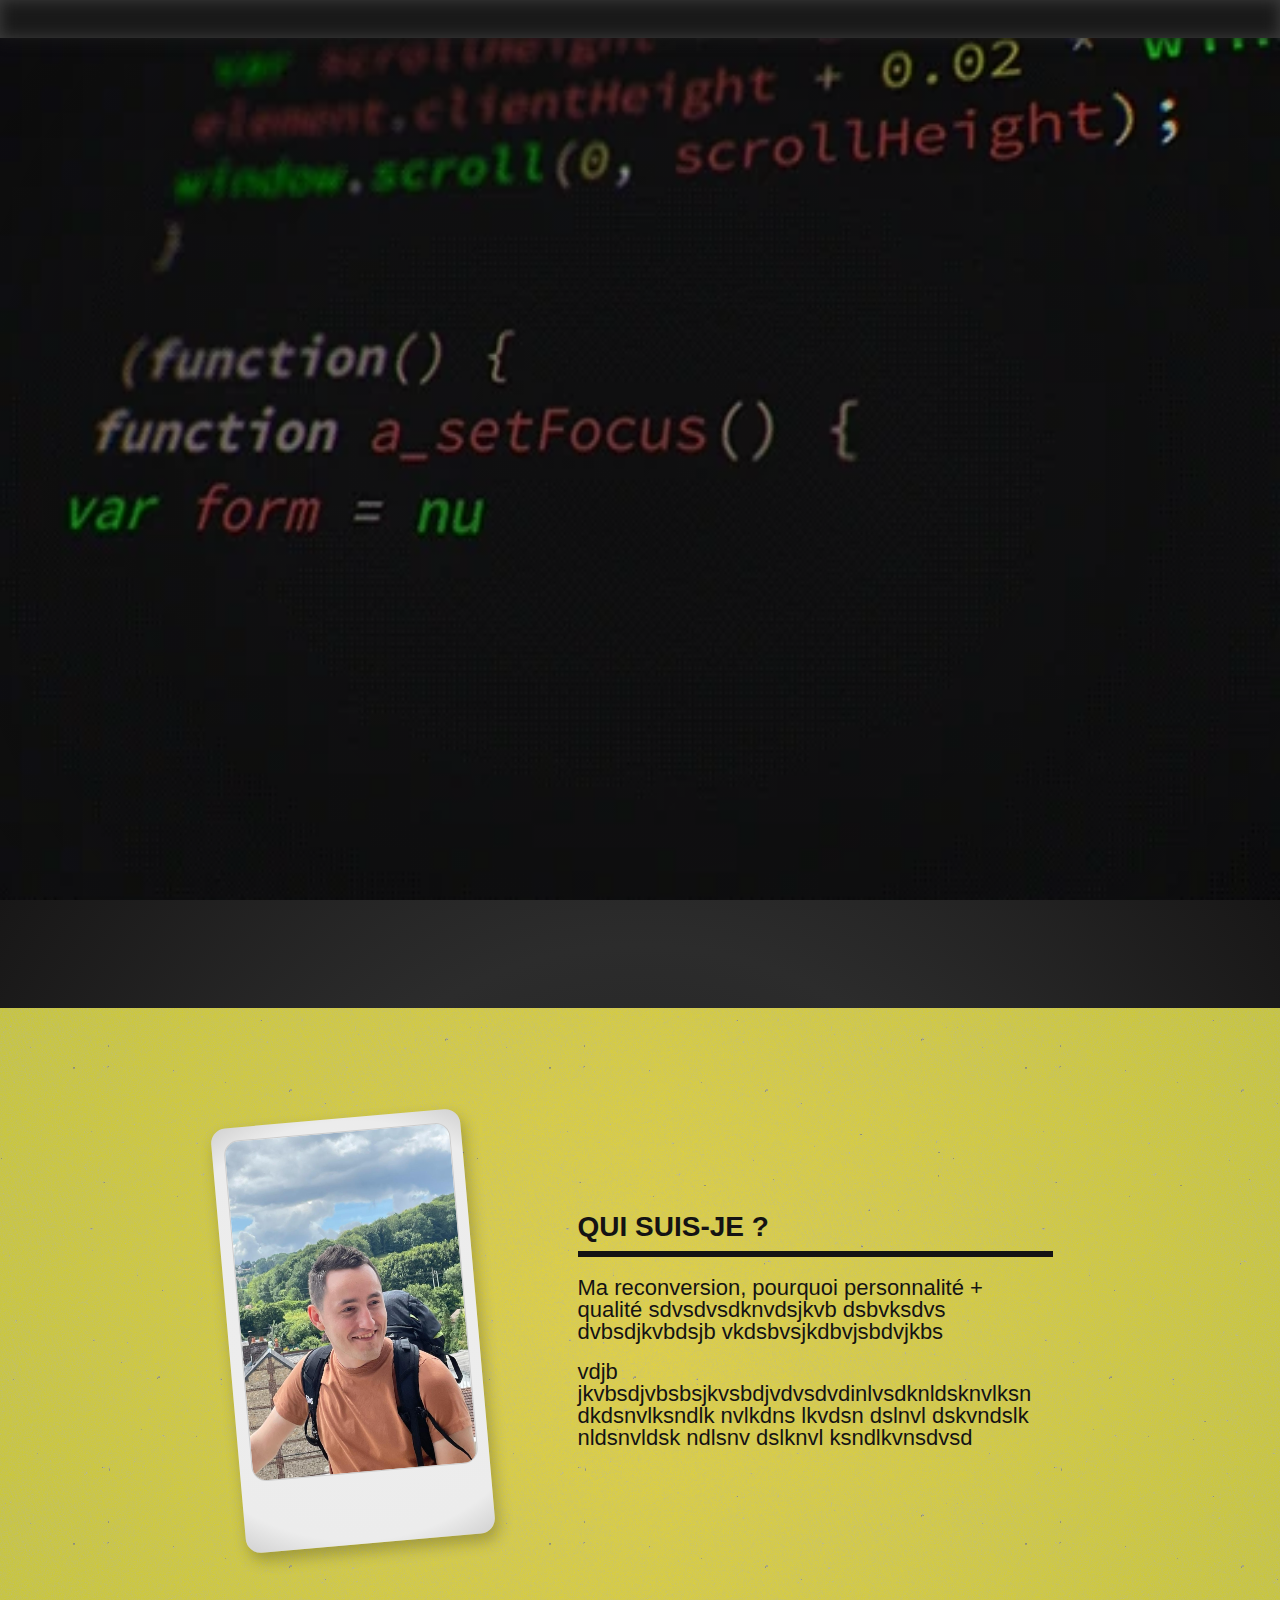
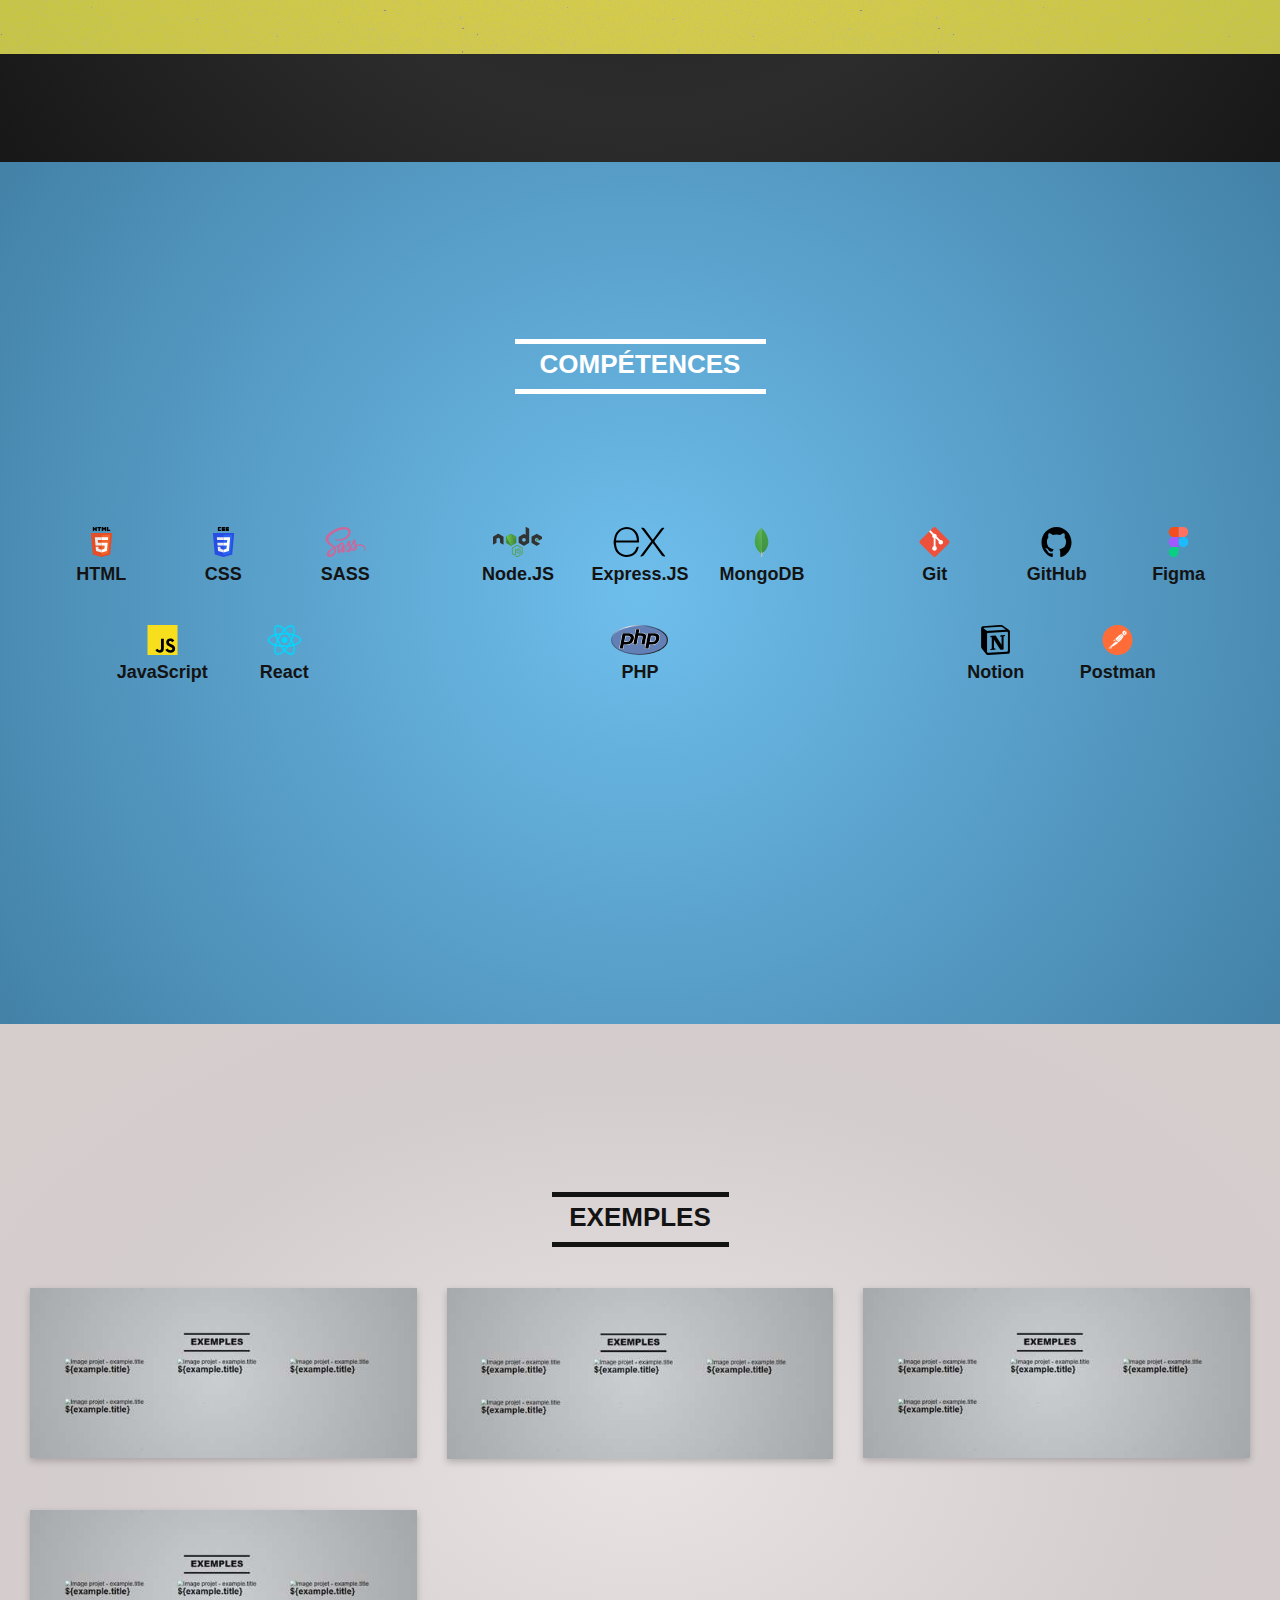
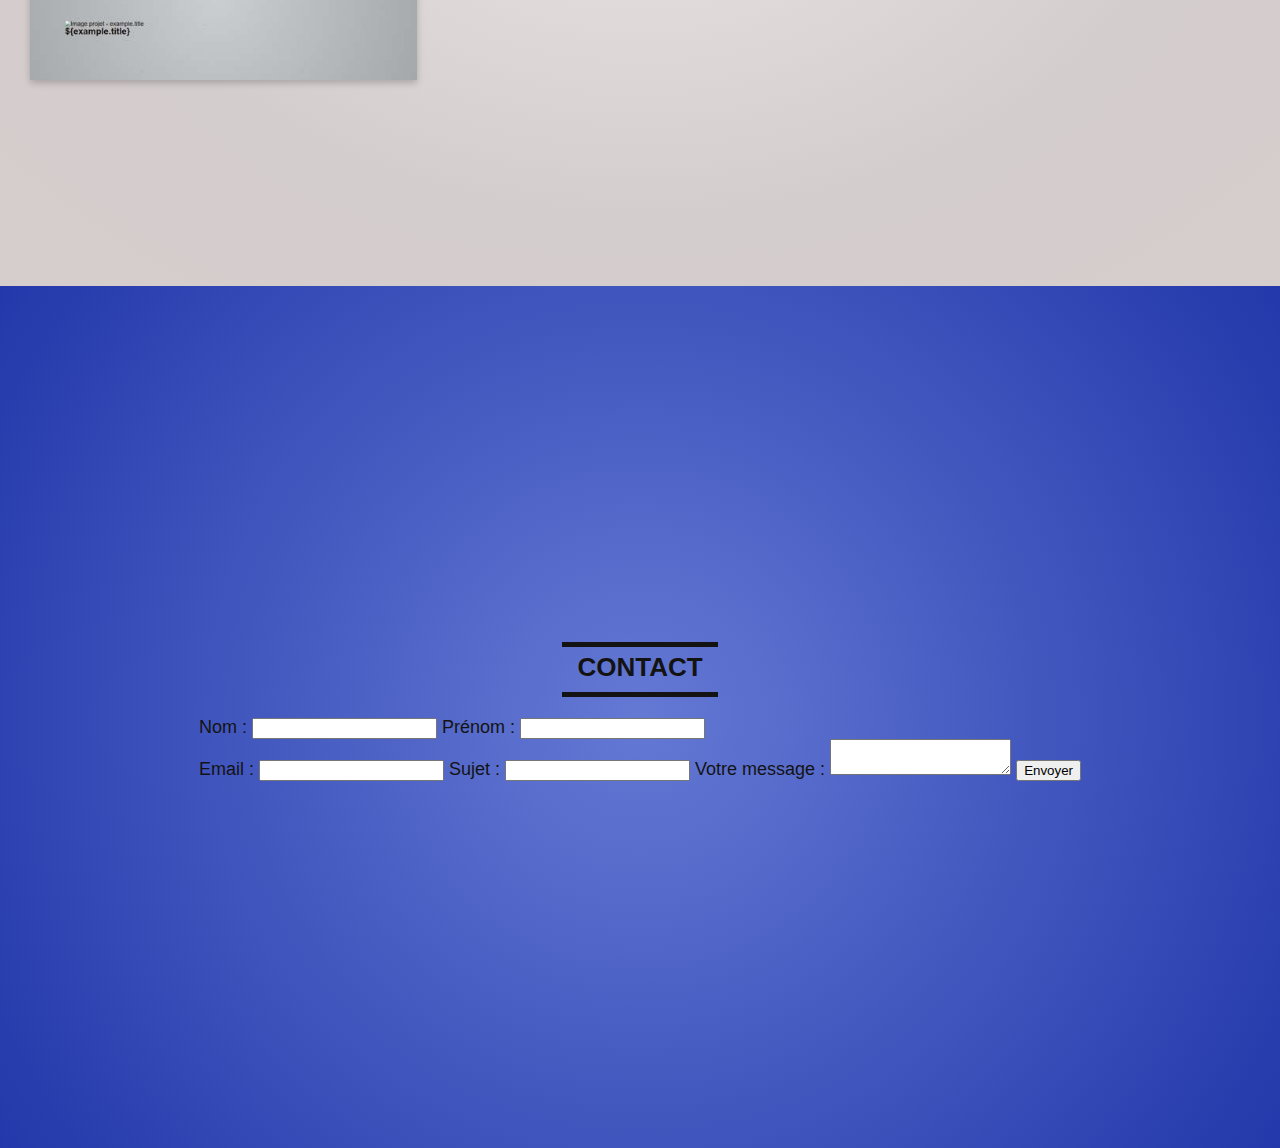
==== commit f8801112: "Reorganize file & content + more animations + fix some issues" ====
--- a/index.html
+++ b/index.html
@@ -3,7 +3,7 @@
 
 <head>
   <meta charset="utf-8" />
-  <meta name="viewport" content="width=device-width, initial-scale=1" />
+  <meta name="viewport" content="width=device-width, initial-scale=1.0, user-scalable=no">
 
   <title>Thomas LÉGER - Portfolio</title>
   <meta name="description" content="" />
@@ -11,84 +11,93 @@
   <meta name="theme-color" content="#000000" />
 
   <link rel="stylesheet" href="./styles/reset.css">
-  <link rel="stylesheet" href="./styles/oragnization.css">
-  <link rel="stylesheet" href="./styles/appearance.css">
-  <link rel="stylesheet" href="./styles/text.css">
-  <link rel="stylesheet" href="./styles/animations.css">
-
-  <script src="./scripts/scroll-to-top-on-reload.js"></script>
-  <script type="module" src="./scripts/scroll+anchor-links.js"></script>
+  <link rel="stylesheet" href="./styles/general.css">
+  <link rel="stylesheet" href="./styles/header.css">
+  <link rel="stylesheet" href="./styles/home.css">
+  <link rel="stylesheet" href="./styles/about.css">
+  <link rel="stylesheet" href="./styles/skills.css">
+  <link rel="stylesheet" href="./styles/info-bubbles.css">
+  <link rel="stylesheet" href="./styles/examples.css">
+  <link rel="stylesheet" href="./styles/modal.css">
+  <link rel="stylesheet" href="./styles/contact.css">
+
+  <link rel="stylesheet" href="./styles/general-animations.css">
+  <link rel="stylesheet" href="./styles/header-animations.css">
+  <link rel="stylesheet" href="./styles/home-animations.css">
+  <link rel="stylesheet" href="./styles/about-animations.css">
+  <link rel="stylesheet" href="./styles/skills-animations.css">
+  <link rel="stylesheet" href="./styles/info-bubbles-animations.css">
+  <link rel="stylesheet" href="./styles/examples-animations.css">
+  <link rel="stylesheet" href="./styles/modal-animations.css">
+  <link rel="stylesheet" href="./styles/contact-animations.css">
+
+  <script src="./datas/info-bubbles.js"></script>
+  <script src="./datas/examples.js"></script>
+
+  <script src="./scripts/disable-zoom.js"></script>
+  <script src="./scripts/slide-change.js"></script>
   <script src="./scripts/animations-transition.js"></script>
-  <!-- <script src="./scripts/disable-banner-buttons-in-animation.js"></script> -->
-  <script src="./scripts/skills-items-animation.js"></script>
-  <script src="./scripts/info-bubble.js"></script>
-  <script type="module" src="./scripts/examples-modal.js"></script>
-</head>
+  <script src="./scripts/animations-in-slides.js"></script>
+  <script src="./scripts/modal.js"></script>
 </head>
 
 <body>
   <header>
-    <!-- <div id="texture-header"></div> -->
-    <div id="title">
+    <div id="header-title-block">
       <img src="./assets/svg/flag-fr.svg" alt="Icône de téléchargement." />
       <h1>Thomas LÉGER</h1>
     </div>
     <nav>
       <div>
+        <a href="#home-link" class="nav-link-active">Accueil</a>
         <p>Accueil</p>
-        <a href="#home-a" class="active">Accueil</a>
-      </div>
-      <div>
+      </div>
+      <div>
+        <a href="#about-link" class="nav-link-hover">Qui suis-je ?</a>
         <p>Qui suis-je ?</p>
-        <a href="#about-a">Qui suis-je ?</a>
-      </div>
-      <div>
+      </div>
+      <div>
+        <a href="#skills-link" class="nav-link-hover">Compétences</a>
         <p>Compétences</p>
-        <a href="#skills-a">Compétences</a>
-      </div>
-      <div>
+      </div>
+      <div>
+        <a href="#examples-link" class="nav-link-hover">Exemples</a>
         <p>Exemples</p>
-        <a href="#examples-a">Exemples</a>
-      </div>
-      <div>
+      </div>
+      <div>
+        <a href="#contact-link" class="nav-link-hover">Contact</a>
         <p>Contact</p>
-        <a href="#contact-a">Contact</a>
       </div>
     </nav>
   </header>
 
-  <div id="home-a" class="anchor">
+  <div id="home-link" class="anchors">
   </div>
   <section id="home">
-    <img src="./assets/gif/coding_1.webp" alt="Image animée d'écriture de code." class="mon-style">
-    <div id="filter"></div>
-    <div id="banner-content">
-      <h2 class="opacity-0">dev full stack</h2>
-      <p class="opacity-0">ce que j’aime dans le dev prfinvirnvpkvfmknsmnvsmfknvksn msknvsmfknmvk nsfkvnsmknvsrinvpr cvbd dbtbe e </p>
-      <div id="buttons-section" class="opacity-0">
-        <a id="contact-button" href="#contact">Contact</a>
-        <!-- <button id="CV-dl"> -->
-        <a id="CV-dl" href="./datas/CV-Thomas-LEGER.pdf" download="CV - Thomas LÉGER.pdf">
+    <img src="./assets/gif/coding.webp" alt="Image animée d'écriture de code." class="mon-style">
+    <div id="home-filter"></div>
+    <div id="home-content">
+      <h2>dev full stack</h2>
+      <p>ce que j’aime dans le dev prfinvirnvpkvfmknsmnvsmfknvksn msknvsmfknmvk nsfkvnsmknvsrinvpr cvbd dbtbe e </p>
+      <div id="home-buttons">
+        <a style="cursor: default;" id="home-contact-button" href="#contact-link">Contact</a>
+        <a style="cursor: default;" id="home-CV-button" href="./datas/CV-Thomas-LEGER.pdf" download="CV - Thomas LÉGER.pdf">
           <img src="./assets/svg/download.svg" alt="Icône de téléchargement." />
           CV</a>
-        <!-- </button> -->
-      </div>
-    </div>
-  </section>
-
-  <div id="about-a" class="anchor">
+      </div>
+    </div>
+  </section>
+
+  <div id="about-link" class="anchors">
   </div>
   <section id="about">
     <div class="background"></div>
-    <div class="texture-grain"></div>
+    <div id="texture-static"></div>
     <div id="about-content">
-      <div id="photo">
-        <div id="bloc-photo">
-          <img src="./assets/images/photo.jpg" alt="Photo profil" />
-          <!-- <p>LÉGER Thomas</p> -->
-        </div>
-      </div>
-      <div id="text-about">
+      <div id="about-block-photo">
+        <img src="./assets/images/photo.jpg" alt="Photo profil" />
+      </div>
+      <div id="about-text">
         <h2>QUI SUIS-JE ?</h2>
         <p>Ma reconversion, pourquoi personnalité + qualité sdvsdvsdknvdsjkvb dsbvksdvs dvbsdjkvbdsjb vkdsbvsjkdbvjsbdvjkbs</p> <br>
         <p>vdjb jkvbsdjvbsbsjkvsbdjvdvsdvdinlvsdknldsknvlksn dkdsnvlksndlk nvlkdns lkvdsn dslnvl dskvndslk nldsnvldsk ndlsnv dslknvl ksndlkvnsdvsd</p>
@@ -96,97 +105,110 @@
     </div>
   </section>
 
-  <div id="skills-a" class="anchor">
+  <div id="skills-link" class="anchors">
   </div>
   <section id="skills">
     <div class="background"></div>
-    <!-- <div class="texture-grain"></div> -->
     <div id="skills-content">
-      <h2 class="title">COMPÉTENCES</h2>
-
-      <div id="skills-table">
-        <div id="skills-left">
+      <h2 class="slide-title-style">COMPÉTENCES</h2>
+      <div id="skills-trees">
+
+        <div id="skills-tree-left">
           <h3>Frontend</h3>
           <ul>
-            <li data-info-bubble="VERVRVER ZFFZER Z ZF FVFRVRZ">
-              <div><img src="./assets/svg/html.svg" alt="Icône - HTML">
+            <li>
+              <p class="info-bubbles"></p>
+              <div class="skills-items-div"><img src="./assets/svg/html.svg" alt="Icône - HTML">
                 <h4>HTML</h4>
               </div>
             </li>
-            <li data-info-bubble="VERVRVER ZFFZER Z ZF FVFRVRZ">
-              <div><img src="./assets/svg/css.svg" alt="Icône - CSS">
+            <li>
+              <p class="info-bubbles"></p>
+              <div class="skills-items-div"><img src="./assets/svg/css.svg" alt="Icône - CSS">
                 <h4>CSS</h4>
               </div>
             </li>
-            <li data-info-bubble="VERVRVER ZFFZER Z ZF FVFRVRZ">
-              <div><img src="./assets/svg/sass.svg" alt="Icône - SASS">
+            <li>
+              <p class="info-bubbles"></p>
+              <div class="skills-items-div"><img src="./assets/svg/sass.svg" alt="Icône - SASS">
                 <h4>SASS</h4>
               </div>
             </li>
-            <li data-info-bubble="VERVRVER ZFFZER Z ZF FVFRVRZ">
-              <div><img src="./assets/svg/javascript.svg" alt="Icône - JavaScript">
+            <li>
+              <p class="info-bubbles"></p>
+              <div class="skills-items-div"><img src="./assets/svg/javascript.svg" alt="Icône - JavaScript">
                 <h4>JavaScript</h4>
               </div>
             </li>
-            <li data-info-bubble="VERVRVER ZFFZER Z ZF FVFRVRZ">
-              <div><img src="./assets/svg/react.svg" alt="Icône - React">
+            <li>
+              <p class="info-bubbles"></p>
+              <div class="skills-items-div"><img src="./assets/svg/react.svg" alt="Icône - React">
                 <h4>React</h4>
               </div>
             </li>
           </ul>
         </div>
 
-        <div id="skills-center">
+        <div id="skills-tree-center">
           <h3>Backend</h3>
           <ul>
-            <li data-info-bubble="VERVRVER ZFFZER Z ZF FVFRVRZ">
-              <div><img src="./assets/svg/node-js.svg" alt="Icône - Node.JS">
+            <li>
+              <p class="info-bubbles"></p>
+              <div class="skills-items-div"><img src="./assets/svg/node-js.svg" alt="Icône - Node.JS">
                 <h4>Node.JS</h4>
               </div>
             </li>
-            <li data-info-bubble="VERVRVER ZFFZER Z ZF FVFRVRZ">
-              <div><img src="./assets/svg/express-js.svg" alt="Icône - Express.JS">
+            <li>
+              <p class="info-bubbles"></p>
+              <div class="skills-items-div"><img src="./assets/svg/express-js.svg" alt="Icône - Express.JS">
                 <h4>Express.JS</h4>
               </div>
             </li>
-            <li data-info-bubble="VERVRVER ZFFZER Z ZF FVFRVRZ">
-              <div><img src="./assets/svg/mongodb.svg" alt="Icône - MongoDB">
-                <h4>Mongoose</h4>
-              </div>
-            </li>
-            <li data-info-bubble="VERVRVER ZFFZER Z ZF FVFRVRZ">
-              <div><img src="./assets/svg/php.svg" alt="Icône - PHP">
+            <li>
+              <p class="info-bubbles"></p>
+              <div class="skills-items-div"><img src="./assets/svg/mongodb.svg" alt="Icône - MongoDB">
+                <h4>MongoDB</h4>
+              </div>
+            </li>
+            <li>
+              <p class="info-bubbles"></p>
+              <div class="skills-items-div"><img src="./assets/svg/php.svg" alt="Icône - PHP">
                 <h4>PHP</h4>
               </div>
             </li>
           </ul>
         </div>
 
-        <div id="skills-right">
+        <div id="skills-tree-right">
           <h3>Outils</h3>
           <ul>
-            <li data-info-bubble="VERVRVER ZFFZER Z ZF FVFRVRZ">
-              <div><img src="./assets/svg/git.svg" alt="Icône - Git">
+            <li>
+              <p class="info-bubbles"></p>
+              <div class="skills-items-div"><img src="./assets/svg/git.svg" alt="Icône - Git">
                 <h4>Git</h4>
               </div>
             </li>
-            <li data-info-bubble="VERVRVER ZFFZER Z ZF FVFRVRZ">
-              <div><img src="./assets/svg/github.svg" alt="Icône - GitHub">
+            <li>
+              <p class="info-bubbles"></p>
+              <div class="skills-items-div"><img src="./assets/svg/github.svg" alt="Icône - GitHub">
                 <h4>GitHub</h4>
               </div>
             </li>
-            <li data-info-bubble="VERVRVER ZFFZER Z ZF FVFRVRZ">
-              <div><img src="./assets/svg/figma.svg" alt="Icône - Figma">
+            <li>
+              <p class="info-bubbles"></p>
+              <div class="skills-items-div"><img src="./assets/svg/figma.svg" alt="Icône - Figma">
                 <h4>Figma</h4>
               </div>
             </li>
-            <li data-info-bubble="VERVRVER ZFFZER Z ZF FVFRVRZ">
-              <div><img src="./assets/svg/notion.svg" alt="Icône - Notion">
+            <li>
+              <p class="info-bubbles"></p>
+              <div class="skills-items-div"><img src="./assets/svg/notion.svg" alt="Icône - Notion">
                 <h4>Notion</h4>
               </div>
             </li>
-            <li data-info-bubble="VERVRVER ZFFZER Z ZF FVFRVRZ">
-              <div><img src="./assets/svg/postman.svg" alt="Icône - Postman">
+            <li>
+              <p class="info-bubbles"></p>
+              <div class="skills-items-div"><img src="./assets/svg/postman.svg" alt="Icône - Postman">
                 <h4>Postman</h4>
               </div>
             </li>
@@ -197,99 +219,76 @@
     </div>
   </section>
 
-  <div id="examples-a" class="anchor">
+  <div id="examples-link" class="anchors">
   </div>
   <section id="examples">
     <div class="background"></div>
-    <div class="texture-grain"></div>
     <div id="examples-content">
-      <h2 class="title">EXEMPLES</h2>
-      <div id="modal-background">
-        <!-- <div class="modal-arrows">
-          <img id="modal-previous" src="./assets/svg/next-svgrepo-com (4).svg" alt="Icône précédent.">
-        </div> -->
-        <img id="modal-previous" src="./assets/svg/next.svg" alt="Icône précédent.">
+      <h2 class="slide-title-style">EXEMPLES</h2>
+
+      <div id="modal-screen">
+        <img id="modal-previous-button" src="./assets/svg/next.svg" alt="Icône précédent.">
         <div id="modal">
-          <img id="modal-image" src="./assets/images/example-test.jpg" alt="Image du projet">
-          <div id="modal-right-content">
-            <div id="modal-title">
-              <h3 id="m-tit">cercnejln j nljnl</h3>
-              <img id="close-icon" src="./assets/svg/close.svg" alt="Icône de fermeture de fenêtre">
-            </div>
-            <div id="modal-main-content">
+          <img id="modal-image" src="" alt="Image du projet">
+          <div id="modal-text-content">
+            <div id="modal-header">
+              <h3 id="modal-title"></h3>
+              <img id="modal-close-icon" src="./assets/svg/close.svg" alt="Icône de fermeture de fenêtre">
+            </div>
+            <div id="modal-body">
               <h4>Lien</h4>
-              <a id="m-lin" href="#">sfvsfvbkhbkhbkhb</a>
+              <a id="modal-link" href="#"></a>
               <h4>Description</h4>
-              <p id="m-des">vsvfsvkhbsv hksfvhbskhbvksbf vkfshvhsfv sfbvhksfvsf bsfhbkbvskhfvshfv</p>
+              <p id="modal-description"></p>
               <h4>Difficultés rencontrées</h4>
-              <div id="m-dif">
-                <p><img class="arrow-text" src="./assets/svg/arrow-problem.svg" alt="Flèche.">
-                  flnjs fjs lfnfjslfnjfff fvfsvvs<br>
-                  <span>Solution :</span> d dfnlj ndjfnldnjfnldnfjnvlfdv dffvd
-                </p>
-                <p><img class="arrow-text" src="./assets/svg/arrow-problem.svg" alt="Flèche.">
-                  flnjs fjs lfnfjslfnjfff fvfsvvs<br>
-                  <span>Solution :</span> d dfnlj ndjfnldnjfnldnfjnvlfdv dffvd
-                </p>
-              </div>
+              <div id="modal-difficulties"></div>
               <h4>Compétences acquises</h4>
-              <ul id="m-ski">
-                <li>svfvs fsvsfvfs</li>
-                <li>svfvs fsvsfvfs</li>
-                <li>svfvs fsvsfvfs</li>
-                <li>svfvs fsvsfvfs</li>
-                <li>svfvs fsvsfvfs</li>
-                <li>svfvs fsvsfvfs</li>
-                <li>svfvs fsvsfvfs</li>
-                <li>svfvs fsvsfvfs</li>
-                <li>svfvs fsvsfvfs</li>
+              <ul id="modal-skills">
               </ul>
             </div>
           </div>
         </div>
-        <img id="modal-next" src="./assets/svg/next.svg" alt="Icône suivant.">
-        <!-- <div class="modal-arrows">
-          <img id="modal-next" src="./assets/svg/next-svgrepo-com (4).svg" alt="Icône suivant.">
-        </div> -->
-      </div>
-      <div id="gallery">
-        <article id="e1">
+        <img id="modal-next-button" src="./assets/svg/next.svg" alt="Icône suivant.">
+      </div>
+
+      <div id="examples-gallery">
+        <article id="example-1">
           <div>
-            <div data-id="1" class="examples-filter">
+            <div class="examples-filters" style="cursor: default;">
               <img src="./assets/svg/lens.svg" alt="Icône de loupe.">
               <p>Cliquez pour plus d'informations.</p>
             </div>
-            <img class="examples-image" loading="lazy" src="./assets/images/example-test.jpg" alt="Image projet - example.title">
+            <img class="examples-images" loading="lazy" src="./assets/images/example.jpg" alt="Image projet - example.title">
           </div>
           <h3>sfjvskjn fnkj dnfjd</h3>
         </article>
-        <article id="e2">
+        <article id="example-2">
           <div>
-            <div data-id="2" class="examples-filter">
+            <div class="examples-filters" style="cursor: default;">
               <img src="./assets/svg/lens.svg" alt="Icône de loupe.">
               <p>Cliquez pour plus d'informations.</p>
             </div>
-            <img class="examples-image" loading="lazy" src="./assets/images/example-test.jpg" alt="Image projet - example.title">
+            <img class="examples-images" loading="lazy" src="./assets/images/example.jpg" alt="Image projet - example.title">
           </div>
           <h3>vfdjvndkj nfdjkvnjkdfnkfvjvjkd nfdj</h3>
         </article>
-        <article id="e3">
+        <article id="example-3">
           <div>
-            <div data-id="3" class="examples-filter">
+            <div class="examples-filters" style="cursor: default;">
               <img src="./assets/svg/lens.svg" alt="Icône de loupe.">
               <p>Cliquez pour plus d'informations.</p>
             </div>
-            <img class="examples-image" loading="lazy" src="./assets/images/example-test.jpg" alt="Image projet - example.title">
+            <img class="examples-images" loading="lazy" src="./assets/images/example.jpg" alt="Image projet - example.title">
           </div>
           <h3>df iji nidnoindf dudd fn</h3>
         </article>
-        <article id="e4">
+        <article id="example-4">
           <div>
-            <div data-id="4" class="examples-filter">
+            <div class="examples-filters" style="cursor: default;">
               <img src="./assets/svg/lens.svg" alt="Icône de loupe.">
               <p>Cliquez pour plus d'informations.</p>
             </div>
-            <img class="examples-image" loading="lazy" src="./assets/images/example-test.jpg" alt="Image projet - example.title">
+            <img class="examples-images" loading="lazy" src="./assets/images/example.jpg" alt="Image projet - example.title">
           </div>
           <h3>df dino difn odfn fdi ndof n fdin dofi ndfi</h3>
         </article>
@@ -297,13 +296,13 @@
     </div>
   </section>
 
-  <div id="contact-a" class="anchor">
+  <div id="contact-link" class="anchors">
   </div>
   <section id="contact">
     <div class="background"></div>
-    <!-- <div class="texture-grain"></div> -->
+    <!-- <div class="texture-static"></div> -->
     <div id="contact-content">
-      <h2 class="title">CONTACT</h2>
+      <h2 class="slide-title-style">CONTACT</h2>
       <form>
         <div id="family-name">
           <label for="family-name">Nom :</label>
--- a/styles/general.css
+++ b/styles/general.css
@@ -0,0 +1,64 @@
+:root {
+  /* ==== Colors ==== */
+  --white: white;
+  --black: #141313;
+
+  /* ==== Sizes ==== */
+  --slide-max-width: 1280px;
+  --slide-side-margin: 15px;
+  --header-height: 38px;
+  --section-height: calc(100vh - var(--header-height));
+  --slide-bands-height: 12%;
+}
+
+html {
+  overflow: hidden;
+  scroll-behavior: auto;
+  cursor: default;
+  background-color: rgb(63, 63, 63);
+  font-size: 18px;
+  font-family: "Arial";
+}
+
+body {
+  display: flex;
+  flex-direction: column;
+  min-width: 320px;
+  min-height: 100vh;
+}
+
+/* Anchors offsetting */
+#home-link,
+#about-link,
+#skills-link,
+#examples-link,
+#contact-link {
+  display: block;
+  position: relative;
+  top: calc(-1 * var(--header-height));
+  visibility: hidden;
+}
+
+/* Classes */
+.background {
+  position: absolute;
+  width: 100%;
+  height: var(--section-height);
+}
+
+.slide-title-style::before,
+.slide-title-style::after {
+  content: "";
+  display: block;
+  position: absolute;
+  width: 125%;
+  height: 5px;
+}
+
+.slide-title-style::before {
+  top: -12px;
+}
+
+.slide-title-style::after {
+  top: 38px;
+}
--- a/styles/header.css
+++ b/styles/header.css
@@ -0,0 +1,60 @@
+header {
+  display: flex;
+  justify-content: space-between;
+  align-items: center;
+  position: fixed;
+  height: var(--header-height);
+  width: 100%;
+  z-index: 2;
+  color: rgb(221, 217, 217);
+  background-color: rgb(25, 25, 25);
+  /* background-color: rgb(27, 27, 27); */
+}
+
+#header-title-block {
+  display: flex;
+  align-items: center;
+}
+
+#header-title-block img {
+  height: 18px;
+  margin-left: 15px;
+  margin-right: 9px;
+}
+
+h1 {
+  font-size: 14px;
+  font-weight: 700;
+  text-decoration: underline;
+}
+
+nav {
+  font-size: 14px;
+  font-weight: 600;
+  height: 100%;
+  display: flex;
+}
+
+nav div {
+  height: 100%;
+  display: flex;
+}
+
+nav p {
+  height: 100%;
+  align-content: center;
+  position: absolute;
+  padding-left: 24px;
+  border-left: 2px solid rgb(175, 169, 169);
+}
+
+nav a {
+  cursor: default;
+  height: 100%;
+  align-content: center;
+  padding-left: 24px;
+  padding-right: 24px;
+  position: relative;
+  border-left: 2px solid rgb(175, 169, 169);
+  z-index: 1;
+}
--- a/styles/home.css
+++ b/styles/home.css
@@ -0,0 +1,77 @@
+#home {
+  margin-top: var(--header-height);
+  display: flex;
+  justify-content: center;
+  position: relative;
+  height: var(--section-height);
+}
+
+#home img {
+  position: absolute;
+  width: 100%;
+  height: 100%;
+}
+
+#home-filter {
+  position: absolute;
+  width: 100%;
+  height: 100%;
+  background: radial-gradient(circle at center, rgba(0, 0, 0, 0.5) 0%, rgba(0, 0, 0, 0.4) 65%, rgba(0, 0, 0, 0.05) 100%);
+}
+
+#home-content {
+  width: 600px;
+  margin: 0px var(--slide-side-margin);
+  height: 100%;
+  display: flex;
+  position: absolute;
+  flex-direction: column;
+  justify-content: center;
+  align-items: center;
+  color: var(--white);
+}
+
+#home h2 {
+  font-size: 40px;
+  font-weight: 800;
+}
+
+#home p {
+  margin-top: 20px;
+  margin-bottom: 30px;
+  text-align: center;
+  font-size: 24px;
+  font-weight: 400;
+}
+
+#home-buttons {
+  display: flex;
+  justify-content: center;
+}
+
+#home-buttons a {
+  height: 30px;
+  width: 110px;
+  justify-content: center;
+  align-items: center;
+  display: flex;
+  border: none;
+  font-size: 16px;
+  font-weight: 600;
+  color: var(--white);
+  background: radial-gradient(ellipse at center, #ff4848 0%, #ee3838 100%);
+  border-radius: 30px;
+}
+
+#home-contact-button {
+  margin-right: 25px;
+}
+
+#home-CV-button img {
+  position: relative;
+  width: 20px;
+  height: 16px;
+  margin-right: 6px;
+  top: -1px;
+  left: -1px;
+}
--- a/styles/about.css
+++ b/styles/about.css
@@ -0,0 +1,85 @@
+#about {
+  display: flex;
+  height: var(--section-height);
+  align-items: center;
+  justify-content: center;
+  background: radial-gradient(circle at center, rgb(30, 30, 31) 0%, #2c2c2c 50%, rgb(24, 23, 23));
+}
+
+#about .background {
+  background: radial-gradient(circle at center, rgb(235, 217, 57) 0%, rgb(207, 205, 45) 100%);
+}
+
+#about .background,
+#texture-static {
+  margin: var(--slide-bands-height) 0px;
+  height: calc(var(--section-height) - 2 * var(--slide-bands-height));
+}
+
+#texture-static {
+  position: absolute;
+  width: 100%;
+  background-image: url("../assets/textures/static.png");
+  background-repeat: repeat;
+  opacity: 0.8;
+}
+
+#about-content {
+  z-index: 1;
+  width: var(--slide-max-width);
+  display: flex;
+  align-items: center;
+  justify-content: center;
+  height: calc(100% - 2 * var(--slide-bands-height));
+  margin: var(--slide-bands-height) var(--slide-side-margin);
+}
+
+#about-block-photo {
+  width: 20%;
+  height: 65%;
+  display: flex;
+  justify-content: center;
+  background: radial-gradient(circle at center, rgb(238, 238, 238) 0%, rgb(236, 236, 236) 85%, rgb(209, 209, 209) 100%);
+  border-radius: 15px;
+  box-shadow: 3px 8px 15px rgba(0, 0, 0, 0.233);
+  margin-right: 100px;
+}
+
+#about-block-photo img {
+  margin-top: 5%;
+  object-fit: cover;
+  width: 90%;
+  height: 80%;
+  position: relative;
+  border-radius: 15px;
+  border: 1px solid rgb(204, 204, 204);
+}
+
+#about-text {
+  width: 38%;
+  display: flex;
+  flex-direction: column;
+  color: var(--black);
+}
+
+#about-text h2 {
+  margin-bottom: 30px;
+  font-size: 28px;
+  font-weight: 800;
+}
+
+#about-text h2::after {
+  content: "";
+  display: block;
+  position: relative;
+  top: 10px;
+  width: 100%;
+  height: 6px;
+  background-color: var(--black);
+}
+
+#about-text p {
+  font-size: 22px;
+  font-weight: 400;
+  width: 100%;
+}
--- a/styles/skills.css
+++ b/styles/skills.css
@@ -0,0 +1,115 @@
+#skills {
+  display: flex;
+  justify-content: center;
+  height: var(--section-height);
+  width: 100%;
+  color: var(--white);
+}
+
+#skills .background {
+  height: var(--section-height);
+  background: radial-gradient(circle at center, rgb(110, 190, 236) 0%, rgb(67, 129, 167) 100%);
+}
+
+#skills-content {
+  width: var(--slide-max-width);
+  display: flex;
+  flex-direction: column;
+  align-items: center;
+  justify-content: center;
+  height: 100%;
+  margin: 0px var(--slide-side-margin);
+}
+
+#skills-content h2 {
+  display: flex;
+  justify-content: center;
+  position: relative;
+  margin-bottom: 38px;
+  font-size: 26px;
+  font-weight: 800;
+}
+
+.slide-title-style::before,
+.slide-title-style::after {
+  content: "";
+  display: block;
+  position: absolute;
+  width: 125%;
+  height: 5px;
+  background-color: var(--white);
+}
+
+.slide-title-style::before {
+  top: -12px;
+}
+
+.slide-title-style::after {
+  top: 38px;
+}
+
+#skills-trees {
+  width: 100%;
+  display: grid;
+  grid-template-columns: repeat(3, 1fr);
+  margin-bottom: 15px;
+}
+
+#skills-tree-left,
+#skills-tree-center,
+#skills-tree-right {
+  padding: 15px;
+  margin: 15px;
+  background: radial-gradient(circle at center, rgba(255, 255, 255, 0.192) 0%, rgba(255, 255, 255, 0.082) 100%);
+  border-radius: 15px;
+  box-shadow: 3px 3px 6px rgba(0, 0, 0, 0.062);
+}
+
+.front-z-index {
+  z-index: 1;
+}
+
+#skills-trees h3 {
+  display: flex;
+  justify-content: center;
+  margin-top: 20px;
+  margin-bottom: 36px;
+  font-size: 26px;
+  font-weight: 600;
+  text-decoration: underline;
+}
+
+#skills-trees ul {
+  display: flex;
+  flex-wrap: wrap;
+  justify-content: center;
+  align-items: center;
+  gap: 10px 15px;
+}
+
+#skills-trees li {
+  flex-basis: 30%;
+  text-align: center;
+  position: relative;
+}
+
+.skills-items-div img {
+  width: 100%;
+  height: 30px;
+}
+
+.skills-items-div h4 {
+  margin-top: 5px;
+  margin-bottom: 32px;
+  font-size: 18px;
+  font-weight: 600;
+  color: var(--black);
+}
+
+#skills-content > p {
+  margin-top: 11px;
+  width: 80%;
+  text-align: center;
+  font-size: 22px;
+  font-weight: 400;
+}
--- a/styles/info-bubbles.css
+++ b/styles/info-bubbles.css
@@ -0,0 +1,20 @@
+:root {
+  /* ==== Info bubbles ==== */
+  --info-bubbles-width: 15vw;
+  --bubble-offset-x: 8;
+  --bubble-offset-y: -8;
+  --bubble-margin-right: 30;
+}
+
+.info-bubbles {
+  position: absolute;
+  padding: 10px;
+  display: none;
+  z-index: 1;
+  white-space: nowrap;
+  border-radius: 5px;
+  background-color: rgba(20, 20, 20, 0.884);
+  color: rgb(235, 223, 223);
+  font-size: 14px;
+  font-weight: 200;
+}
--- a/styles/examples.css
+++ b/styles/examples.css
@@ -0,0 +1,97 @@
+#examples {
+  display: flex;
+  justify-content: center;
+  height: var(--section-height);
+  width: 100%;
+  color: var(--black);
+}
+
+#examples .background {
+  background: radial-gradient(ellipse at center, rgb(233, 227, 227) 0%, rgb(212, 205, 205) 60%, rgb(214, 205, 205) 90%);
+}
+
+#examples-content {
+  width: var(--slide-max-width);
+  display: flex;
+  flex-direction: column;
+  align-items: center;
+  justify-content: center;
+  height: 100%;
+  margin: 0px var(--slide-side-margin);
+}
+
+#examples-content h2 {
+  display: flex;
+  justify-content: center;
+  position: relative;
+  margin-bottom: 58px;
+  font-size: 26px;
+  font-weight: 800;
+}
+
+#examples-content .slide-title-style::before,
+#examples-content .slide-title-style::after {
+  background-color: var(--black);
+}
+
+#examples-gallery {
+  display: grid;
+  grid-template-columns: repeat(3, 1fr);
+  grid-gap: 25px 30px;
+  width: 100%;
+  padding: 0px 15px;
+  box-sizing: border-box;
+}
+
+#examples-gallery article {
+  display: flex;
+  flex-direction: column;
+  align-items: center;
+  width: 100%;
+  height: 100%;
+}
+
+#examples-gallery article > div {
+  position: relative;
+  width: 100%;
+  box-shadow: 0px 3px 7px rgba(0, 0, 0, 0.212);
+}
+
+.examples-filters {
+  position: absolute;
+  width: 100%;
+  height: 100%;
+  display: flex;
+  flex-direction: column;
+  align-items: center;
+  justify-content: center;
+  opacity: 0;
+  background-color: rgba(0, 0, 0, 0.73);
+  color: var(--white);
+}
+
+.examples-filters img {
+  width: 20px;
+  height: 20px;
+  margin-bottom: 10px;
+}
+
+.examples-filters p {
+  padding: 0px 10px;
+  font-size: 16px;
+  font-weight: 400;
+  text-align: center;
+}
+
+.examples-images {
+  object-fit: cover;
+  width: 100%;
+  height: 100%;
+}
+
+#examples-gallery h3 {
+  margin-top: 8px;
+  font-size: 18px;
+  font-weight: 500;
+  text-align: center;
+}
--- a/styles/modal.css
+++ b/styles/modal.css
@@ -0,0 +1,130 @@
+#modal-screen {
+  position: absolute;
+  height: 100%;
+  width: 100vw;
+  z-index: 1;
+  display: none;
+  align-items: center;
+  justify-content: center;
+  background-color: rgba(0, 0, 0, 0.644);
+}
+
+#modal {
+  margin: 0px 15px;
+  height: 85%;
+  width: 38%;
+  border-radius: 25px;
+  padding: 15px;
+  box-sizing: border-box;
+
+  display: flex;
+  color: var(--black);
+  background-color: var(--white);
+}
+
+#modal-previous-button,
+#modal-next-button {
+  position: relative;
+  height: 30px;
+  cursor: pointer;
+}
+
+#modal-previous-button {
+  transform: rotate(180deg);
+  right: 1px;
+}
+
+#modal-next-button {
+  right: -1px;
+}
+
+#modal-image {
+  width: 25%;
+  height: 100%;
+  object-fit: cover;
+  border-radius: 10px 0px 0px 10px;
+}
+
+#modal-text-content {
+  height: 100%;
+  width: 100%;
+  display: flex;
+  flex-direction: column;
+  font-size: 18px;
+  font-weight: 200;
+  line-height: 1.3;
+}
+
+#modal-header {
+  display: flex;
+  width: 100%;
+  margin-bottom: 18px;
+}
+
+#modal-title {
+  text-align: center;
+  width: 100%;
+  font-size: 20px;
+  font-weight: 800;
+  text-decoration: underline;
+}
+
+#modal-close-icon {
+  width: 20px;
+  height: 20px;
+}
+
+#modal-close-icon:hover {
+  cursor: pointer;
+}
+
+#modal-body {
+  display: flex;
+  flex-direction: column;
+  height: 100%;
+  overflow-y: auto;
+  margin-bottom: 12px;
+  margin-left: 18px;
+  padding-right: 10px;
+}
+
+#modal-body h4 {
+  margin-top: 15px;
+  margin-bottom: 5px;
+  font-size: 20px;
+  font-weight: 700;
+}
+
+#modal-body h4:first-child {
+  margin-top: 0px;
+}
+
+#modal-link a:hover {
+  cursor: pointer;
+}
+
+#modal-difficulties p {
+  margin-bottom: 6px;
+}
+
+#modal-difficulties p :last-child {
+  margin-bottom: 0px;
+}
+
+.arrows-problems {
+  width: 20px;
+  height: 20px;
+  vertical-align: top;
+  margin-right: 5px;
+}
+
+#modal-difficulties span {
+  text-decoration: underline;
+  font-weight: 600;
+}
+
+#modal-skills {
+  list-style-type: disc;
+  list-style-position: inside;
+  padding-left: 5px;
+}
--- a/styles/contact.css
+++ b/styles/contact.css
@@ -0,0 +1,38 @@
+#contact {
+  display: flex;
+  flex-direction: column;
+  height: var(--section-height);
+  align-items: center;
+  width: 100%;
+  justify-content: center;
+  color: var(--black);
+}
+
+#contact .background {
+  background: radial-gradient(circle at center, rgb(100, 121, 212) 0%, rgb(35, 56, 170) 100%);
+}
+
+#contact-content {
+  z-index: 1;
+  width: var(--slide-max-width);
+  display: flex;
+  flex-direction: column;
+  align-items: center;
+  justify-content: center;
+  height: 100%;
+  margin: 0px var(--slide-side-margin);
+}
+
+#contact-content h2 {
+  display: flex;
+  justify-content: center;
+  position: relative;
+  margin-bottom: 38px;
+  font-size: 26px;
+  font-weight: 800;
+}
+
+#contact-content .slide-title-style::before,
+#contact-content .slide-title-style::after {
+  background-color: var(--black);
+}
--- a/styles/general-animations.css
+++ b/styles/general-animations.css
@@ -0,0 +1,42 @@
+:root {
+  /* ==== General ==== */
+  --header-animation-duration: 0.6s;
+  --delay-before-next-scroll: 750;
+  --slide-outro-animation-duration: 500s;
+}
+
+.slide-outro-forward {
+  animation: slide-outro-forward var(--slide-outro-animation-duration) linear 0s 1 normal forwards;
+}
+
+@keyframes slide-outro-forward {
+  0% {
+    opacity: 1;
+  }
+  90% {
+    opacity: 1;
+    transform: translateY(-100px);
+  }
+  100% {
+    opacity: 0;
+    transform: translateY(-100px);
+  }
+}
+
+.slide-outro-backward {
+  animation: slide-outro-backward 0.2s linear 0s 1 normal forwards;
+}
+
+@keyframes slide-outro-backward {
+  0% {
+    opacity: 1;
+  }
+  90% {
+    opacity: 1;
+    transform: translateY(+100px);
+  }
+  100% {
+    opacity: 0;
+    transform: translateY(+100px);
+  }
+}
--- a/styles/header-animations.css
+++ b/styles/header-animations.css
@@ -0,0 +1,73 @@
+header {
+  filter: blur(8px);
+}
+
+.header-intro {
+  animation: header-intro var(--header-animation-duration) cubic-bezier(0.46, 0.01, 0.67, 0.86) 0s 1 normal forwards;
+}
+
+@keyframes header-intro {
+  0% {
+    filter: blur(8px);
+  }
+  100% {
+    filter: none;
+  }
+}
+
+#header-title-block,
+nav {
+  transform: scaleY(0%);
+}
+
+.elements-header-intro {
+  animation: elements-header-intro var(--header-animation-duration) ease-out 0s 1 normal forwards;
+}
+
+@keyframes elements-header-intro {
+  0% {
+    transform: scaleY(0%);
+  }
+  100% {
+    transform: scaleY(100%);
+  }
+}
+
+.header-title-hover:hover {
+  cursor: pointer;
+  text-shadow: 0px 0px 10px rgba(255, 255, 255, 0.205);
+  animation: header-title-hover 0.525s ease-in-out 0s infinite alternate none;
+}
+
+@keyframes header-title-hover {
+  0% {
+    opacity: 1;
+  }
+  100% {
+    opacity: 0.12;
+    transform: scale(1);
+  }
+}
+
+.nav-link-active {
+  color: var(--black);
+  background-color: rgb(211, 205, 205);
+  box-shadow: 0px 3px 10px rgba(238, 238, 238, 0.205);
+}
+
+.nav-link-hover:hover {
+  cursor: pointer;
+  color: var(--black);
+  background-color: rgb(233, 226, 226);
+  box-shadow: 0px 3px 10px rgba(238, 238, 238, 0.205);
+  animation: nav-link-hover 0.5s ease-in-out 0s infinite alternate none;
+}
+
+@keyframes nav-link-hover {
+  0% {
+    opacity: 0;
+  }
+  100% {
+    opacity: 1;
+  }
+}
--- a/styles/home-animations.css
+++ b/styles/home-animations.css
@@ -0,0 +1,70 @@
+#home-content h2 {
+  opacity: 0;
+}
+
+.home-title-intro {
+  animation: home-title-intro 0.85s cubic-bezier(0.21, 0.7, 0.57, 0.97) 0s 1 normal forwards;
+}
+
+@keyframes home-title-intro {
+  0% {
+    opacity: 1;
+    transform: scale(0);
+    filter: blur(3px);
+  }
+  100% {
+    opacity: 1;
+  }
+}
+
+#home p {
+  opacity: 0;
+}
+
+.home-text-intro {
+  animation: home-text-intro 1.25s cubic-bezier(0.31, -0.39, 0.95, 0.7) 0s 1 normal forwards;
+}
+
+@keyframes home-text-intro {
+  0% {
+    transform: scale(0);
+    opacity: 0;
+    filter: blur(6px);
+  }
+  100% {
+    opacity: 1;
+  }
+}
+
+#home-buttons {
+  opacity: 0;
+}
+
+.home-buttons-intro {
+  animation: home-buttons-intro 3.25s cubic-bezier(0.72, -0.98, 0.69, 1.32) 0s 1 normal forwards;
+}
+
+@keyframes home-buttons-intro {
+  0% {
+    opacity: 0;
+    filter: blur(12px);
+  }
+  100% {
+    opacity: 1;
+  }
+}
+
+.home-button-hover {
+  background: radial-gradient(ellipse at center, #e46464 0%, #e26060 100%);
+  box-shadow: 3px 4px 35px rgba(255, 0, 0, 0.5);
+  text-shadow: 0px 0px 8px #e4e2e279;
+  animation: home-button-hover 0.25s ease-in-out 0s 1 normal forwards;
+}
+
+@keyframes home-button-hover {
+  0% {
+  }
+  100% {
+    transform: scale(1.055);
+  }
+}
--- a/styles/about-animations.css
+++ b/styles/about-animations.css
@@ -0,0 +1,57 @@
+#about-block-photo {
+  transform: rotate(-5deg);
+}
+
+.about-block-photo-intro {
+  opacity: 0;
+  animation: about-block-photo-intro 1s cubic-bezier(0.62, 0.11, 0.61, 1.01) 0.15s 1 normal forwards;
+}
+
+@keyframes about-block-photo-intro {
+  0% {
+    opacity: 1;
+    transform: translateY(-50px) scale(1.3) rotate(-2deg);
+  }
+  50% {
+    transform: translateY(0) scale(1) rotate(-5deg);
+  }
+  60% {
+    transform: translateY(-5px) scale(1.025) rotate(-5deg);
+  }
+  100% {
+    opacity: 1;
+    transform: translateY(0) scale(1) rotate(-5deg);
+  }
+}
+
+.about-image-photo-intro {
+  filter: grayscale(100%) brightness(2%);
+  animation: about-image-photo-intro 2.6s cubic-bezier(0.57, 0.21, 0.51, 0.86) 0.25s 1 normal forwards;
+}
+
+@keyframes about-image-photo-intro {
+  0% {
+    filter: grayscale(100%) brightness(3%);
+  }
+  100% {
+    filter: none;
+  }
+}
+
+.about-text-intro {
+  opacity: 0;
+  animation: about-text-intro 1s cubic-bezier(0.66, 0.01, 0.51, 1.18) 0.15s 1 normal forwards;
+}
+
+@keyframes about-text-intro {
+  0% {
+    opacity: 0;
+    transform: translateX(+150%);
+  }
+  98% {
+    transform: translateX(-7px);
+  }
+  100% {
+    opacity: 1;
+  }
+}
--- a/styles/skills-animations.css
+++ b/styles/skills-animations.css
@@ -0,0 +1,76 @@
+:root {
+  /* ==== Skills ==== */
+  --skills-item-animation-height: -12px;
+  --skills-item-ending-animation-duration: 250;
+}
+
+.skills-title-intro {
+  opacity: 0;
+  animation: slide-title-intro 0.6s ease-in-out 0s 1 normal forwards;
+}
+
+@keyframes slide-title-intro {
+  0% {
+    transform: scale(0);
+    filter: blur(3px);
+  }
+  100% {
+    opacity: 1;
+  }
+}
+
+.skills-tree-left-intro {
+  opacity: 0;
+  animation: skills-tree-intro 0.85s cubic-bezier(0.09, 0.66, 0.72, 1.03) 0.6s 1 normal forwards;
+}
+
+.skills-tree-center-intro {
+  opacity: 0;
+  animation: skills-tree-intro 0.85s cubic-bezier(0.09, 0.66, 0.72, 1.03) 1.2s 1 normal forwards;
+}
+
+.skills-tree-right-intro {
+  opacity: 0;
+  animation: skills-tree-intro 0.85s cubic-bezier(0.09, 0.66, 0.72, 1.03) 1.8s 1 normal forwards;
+}
+
+@keyframes skills-tree-intro {
+  0% {
+    opacity: 0;
+    transform: rotateX(-100deg);
+    transform-origin: top;
+  }
+  100% {
+    opacity: 1;
+  }
+}
+
+.skills-items-hover {
+  animation: skills-items-hover 0.75s ease-in-out 0s infinite none;
+}
+
+@keyframes skills-items-hover {
+  0% {
+    transform: translateY(0);
+  }
+  50% {
+    transform: translateY(var(--skills-item-animation-height));
+  }
+  100% {
+    transform: translateY(0);
+  }
+}
+
+.skills-text-intro {
+  opacity: 0;
+  animation: skills-text-intro 2.25s cubic-bezier(0.31, -0.39, 0.95, 0.7) 1.75s 1 normal forwards;
+}
+
+@keyframes skills-text-intro {
+  0% {
+    opacity: 0;
+  }
+  100% {
+    opacity: 1;
+  }
+}
--- a/styles/info-bubbles-animations.css
+++ b/styles/info-bubbles-animations.css
@@ -0,0 +1,39 @@
+:root {
+  /* ==== Info bubbles ==== */
+  --info-bubbles-text-speed: 25;
+}
+
+.info-bubbles-open {
+  display: block;
+  animation: info-bubbles-open 0.35s cubic-bezier(0.3, 0.85, 0.57, 0.9) 0s 1 normal none;
+  transform-origin: 0% 100%;
+}
+
+@keyframes info-bubbles-open {
+  0% {
+    opacity: 0.2;
+    transform: scale(0.2);
+  }
+  100% {
+    opacity: 1;
+    transform: scale(1);
+  }
+}
+
+.info-bubbles-close {
+  display: none;
+  animation: info-bubbles-close 0.11s cubic-bezier(0.3, 0.85, 0.6, 0.98) 0s 1 normal none;
+  transform-origin: 0% 100%;
+}
+
+@keyframes info-bubbles-close {
+  0% {
+    display: block;
+    opacity: 1;
+    transform: scale(1);
+  }
+  100% {
+    opacity: 0.1;
+    transform: scale(0.2);
+  }
+}
--- a/styles/examples-animations.css
+++ b/styles/examples-animations.css
@@ -0,0 +1,83 @@
+.examples-title-intro {
+  opacity: 0;
+  animation: slide-title-intro 0.85s ease-in-out 0s 1 normal forwards;
+}
+
+.example-1-intro {
+  opacity: 0;
+  animation: example-intro 0.45s ease-in-out 0.6s 1 normal forwards;
+}
+
+.example-2-intro {
+  opacity: 0;
+  animation: example-intro 0.45s ease-in-out 1s 1 normal forwards;
+}
+
+.example-3-intro {
+  opacity: 0;
+  animation: example-intro 0.45s ease-in-out 1.4s 1 normal forwards;
+}
+
+.example-4-intro {
+  opacity: 0;
+  animation: example-intro 0.45s ease-in-out 1.8s 1 normal forwards;
+}
+
+@keyframes example-intro {
+  0% {
+    opacity: 0;
+    transform: scaleY(0.2);
+  }
+  100% {
+    opacity: 1;
+    transform: scaleY(1);
+  }
+}
+
+.examples-divs-hover {
+  transform: scale(1.03);
+  transition: transform 0.15s 0s ease-in-out;
+  box-shadow: 0px 3px 7px rgba(0, 0, 0, 0.452);
+}
+
+.examples-filters-hover {
+  animation: examples-filters-hover 0.35s cubic-bezier(0.09, 0.65, 0.4, 1) 0s 1 normal forwards;
+}
+
+@keyframes examples-filters-hover {
+  0% {
+    opacity: 0;
+    filter: blur(3px);
+  }
+  100% {
+    opacity: 1;
+  }
+}
+
+.active-example-filter-open {
+  filter: brightness(45%);
+}
+
+.active-example-filter-on-change {
+  animation: active-example-filter-on-change 0.32s linear 0s 1 normal forwards;
+}
+
+@keyframes active-example-filter-on-change {
+  0% {
+  }
+  100% {
+    filter: brightness(45%);
+  }
+}
+
+.active-example-filter-close {
+  animation: active-example-filter-close 0.5s linear 0s 1 normal none;
+}
+
+@keyframes active-example-filter-close {
+  0% {
+    filter: brightness(45%);
+  }
+  100% {
+  }
+}
--- a/styles/modal-animations.css
+++ b/styles/modal-animations.css
@@ -0,0 +1,17 @@
+.modal-open {
+  animation: modal-close-or-open 0.75s cubic-bezier(0.18, 0.41, 0.4, 1) 0s 1 normal forwards;
+}
+
+@keyframes modal-close-or-open {
+  0% {
+    transform: scale(0.9);
+    filter: blur(3px);
+  }
+  100% {
+    transform: scale(1);
+  }
+}
+
+.modal-close {
+  animation: modal-close-or-open 1.5s cubic-bezier(0.09, 0.65, 0.4, 1) 0s 1 normal forwards;
+}
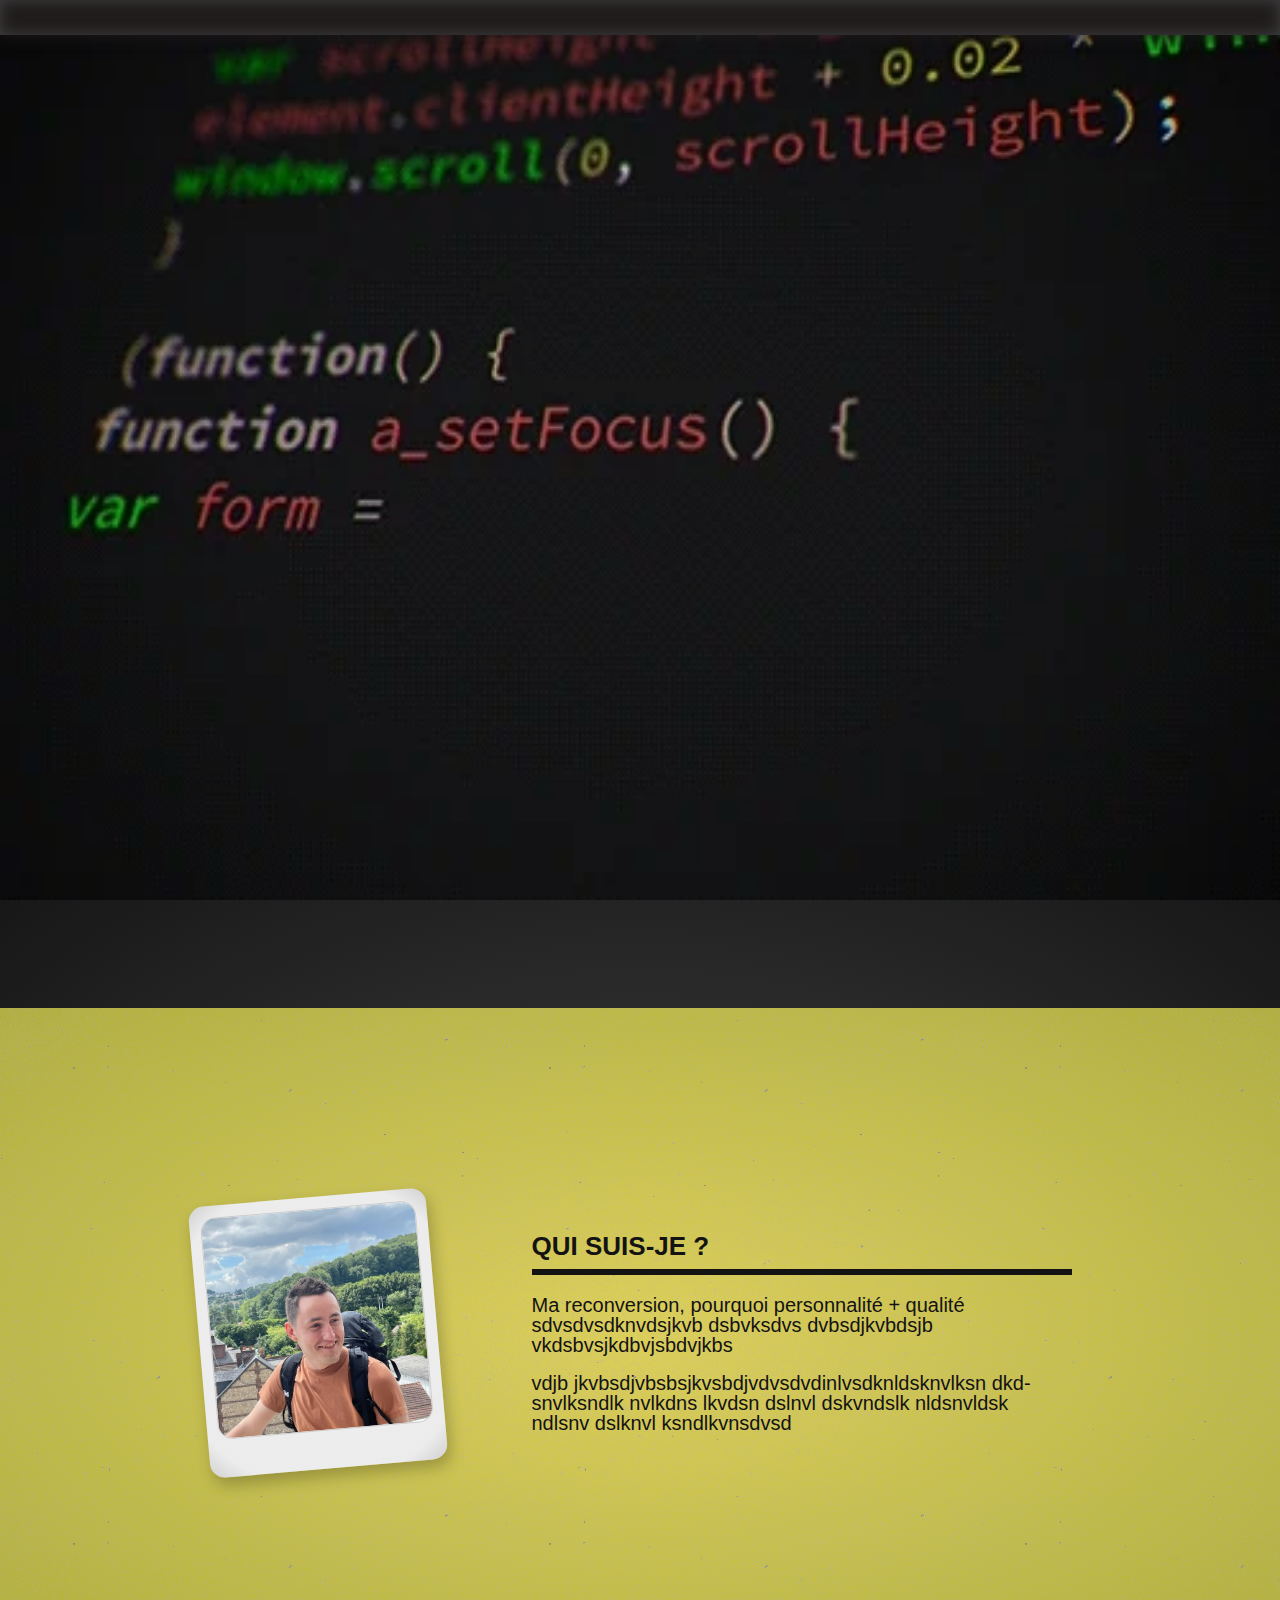
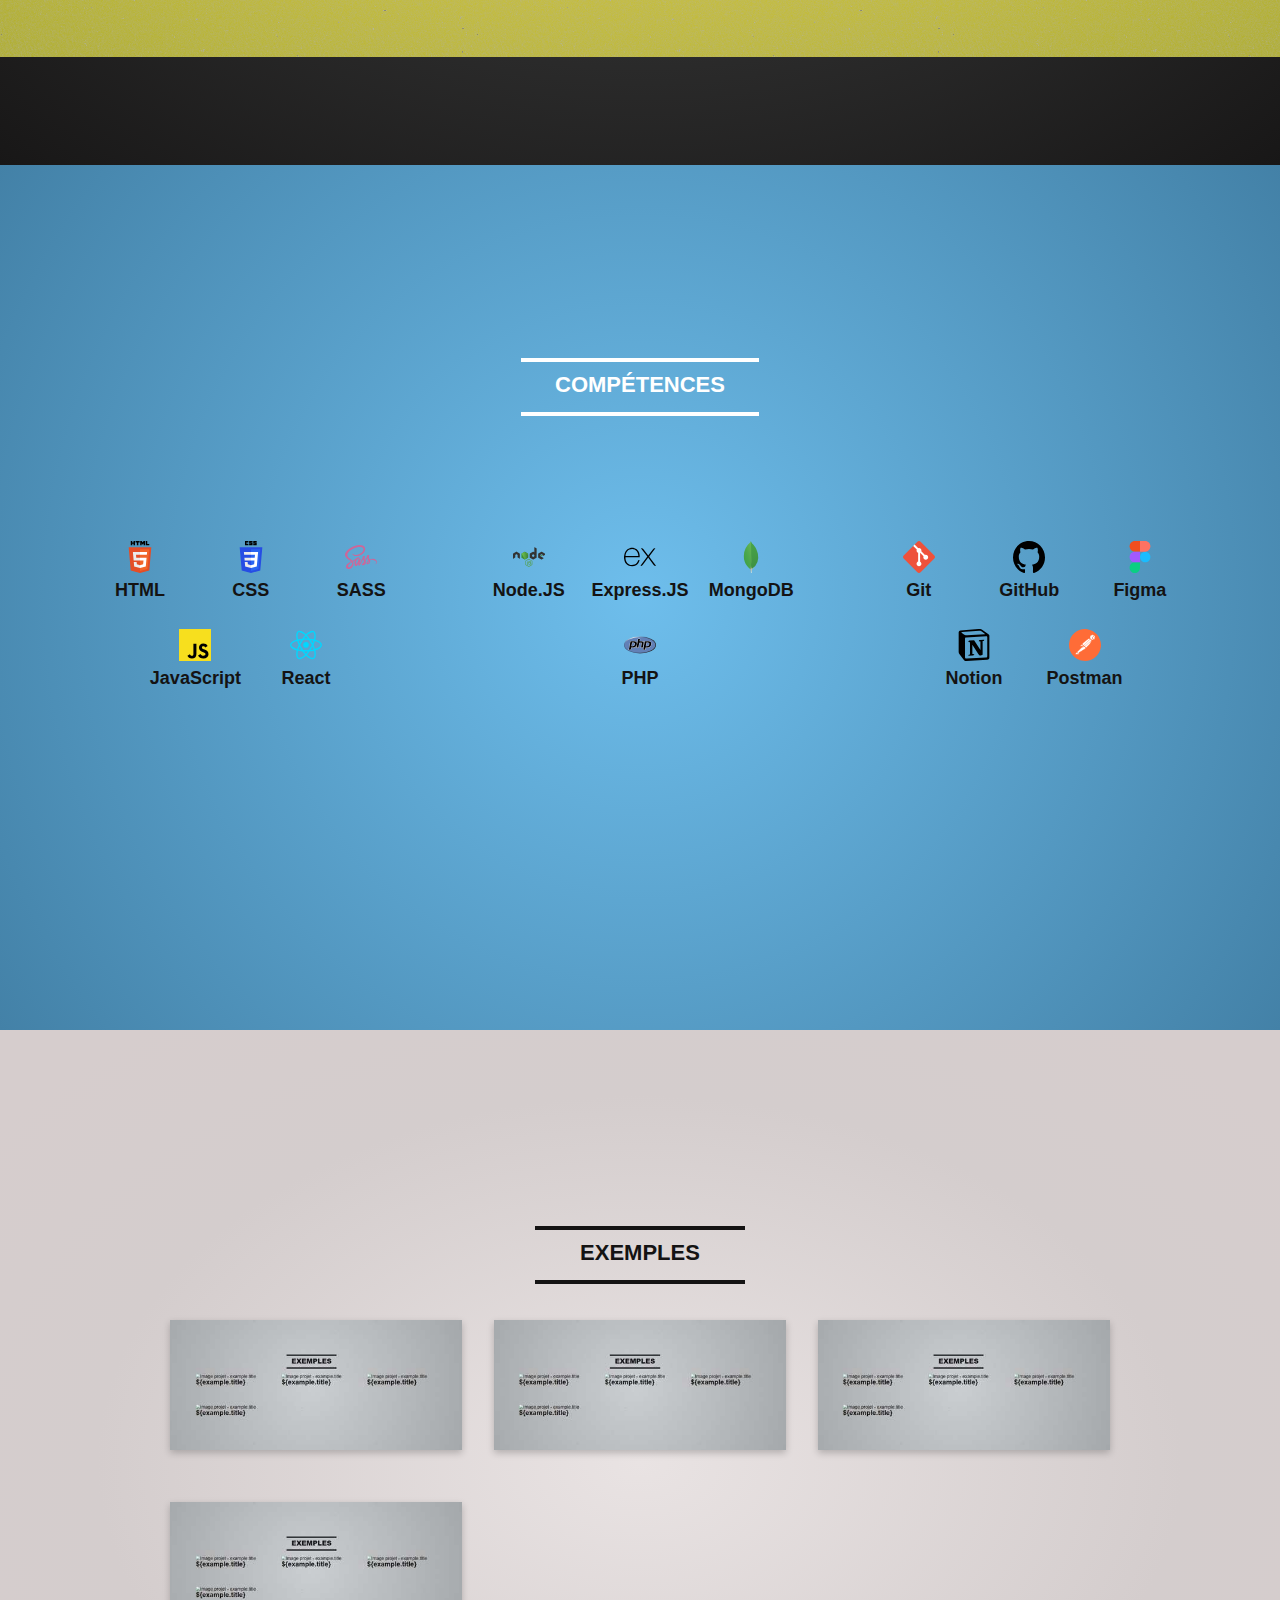
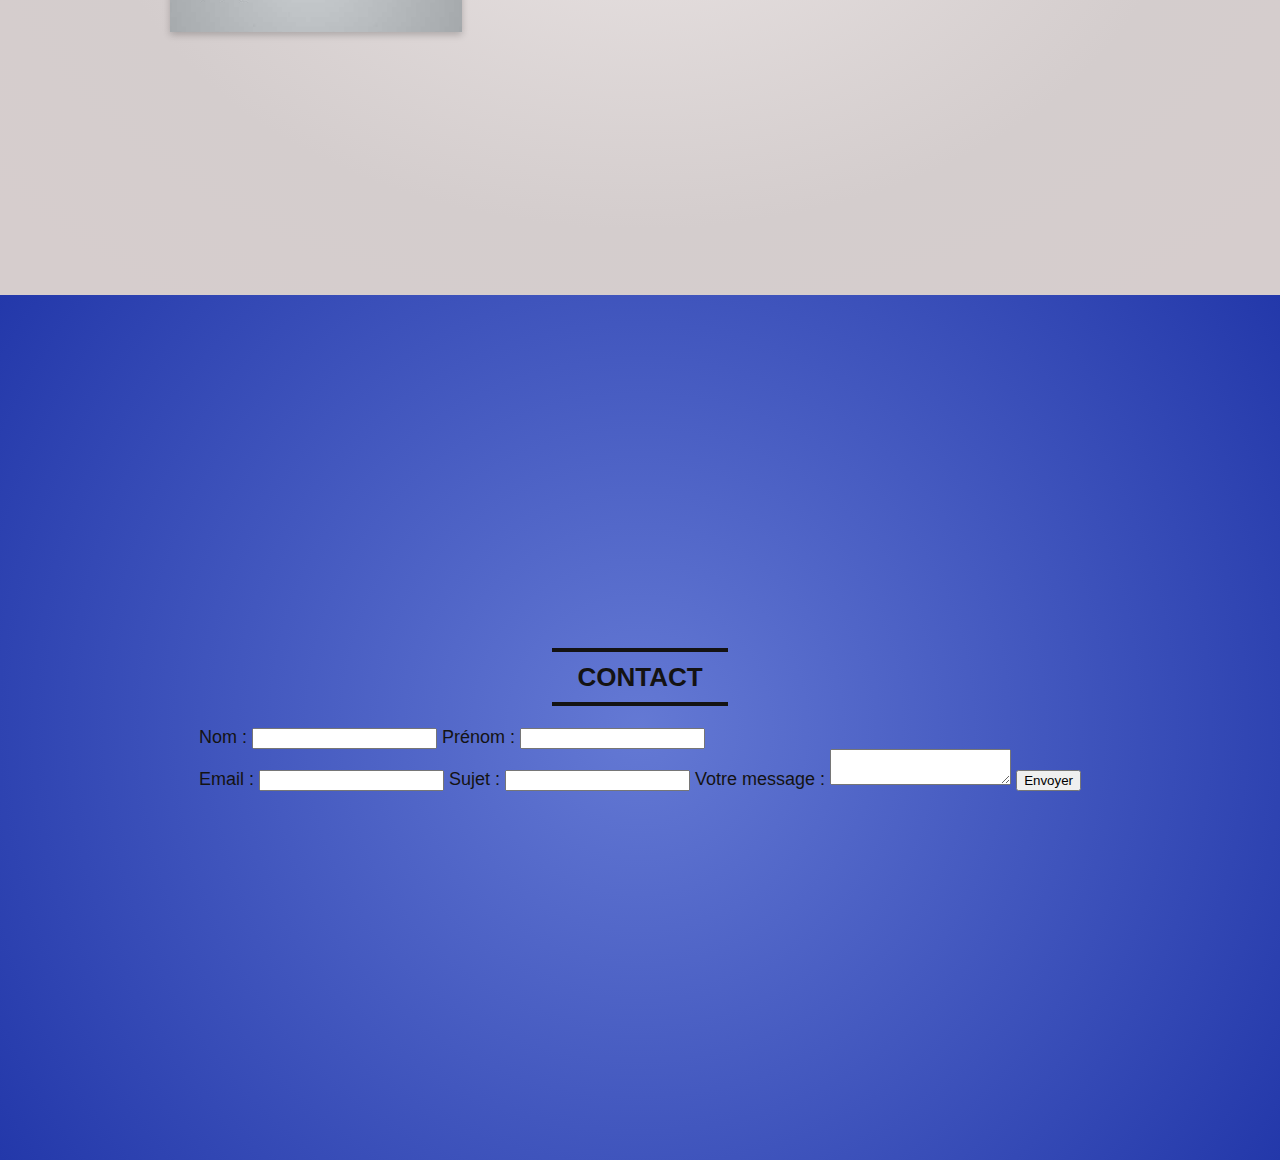
==== commit b334e2b6: "Reorganize code + Update modal" ====
--- a/index.html
+++ b/index.html
@@ -34,11 +34,8 @@
   <script src="./datas/info-bubbles.js"></script>
   <script src="./datas/examples.js"></script>
 
-  <script src="./scripts/disable-zoom.js"></script>
-  <script src="./scripts/slide-change.js"></script>
-  <script src="./scripts/animations-transition.js"></script>
-  <script src="./scripts/animations-in-slides.js"></script>
-  <script src="./scripts/modal.js"></script>
+  <script src="./scripts/functions.js"></script>
+  <script src="./scripts/events.js"></script>
 </head>
 
 <body>
@@ -229,20 +226,23 @@
       <div id="modal-screen">
         <img id="modal-previous-button" src="./assets/svg/next.svg" alt="Icône précédent.">
         <div id="modal">
-          <img id="modal-image" src="" alt="Image du projet">
-          <div id="modal-text-content">
+          <div id="modal-content">
             <div id="modal-header">
               <h3 id="modal-title"></h3>
               <img id="modal-close-icon" src="./assets/svg/close.svg" alt="Icône de fermeture de fenêtre">
             </div>
             <div id="modal-body">
-              <h4>Lien</h4>
+              <img id="modal-image" src="" alt="Image du projet">
+              <h4>Lien :</h4>
               <a id="modal-link" href="#"></a>
-              <h4>Description</h4>
+              <hr>
+              <h4>Description :</h4>
               <p id="modal-description"></p>
-              <h4>Difficultés rencontrées</h4>
+              <hr>
+              <h4>Difficultés rencontrées :</h4>
               <div id="modal-difficulties"></div>
-              <h4>Compétences acquises</h4>
+              <hr>
+              <h4>Compétences acquises :</h4>
               <ul id="modal-skills">
               </ul>
             </div>
@@ -256,7 +256,7 @@
           <div>
             <div class="examples-filters" style="cursor: default;">
               <img src="./assets/svg/lens.svg" alt="Icône de loupe.">
-              <p>Cliquez pour plus d'informations.</p>
+              <p>Cliquez pour plus d'informations !</p>
             </div>
             <img class="examples-images" loading="lazy" src="./assets/images/example.jpg" alt="Image projet - example.title">
           </div>
@@ -266,7 +266,7 @@
           <div>
             <div class="examples-filters" style="cursor: default;">
               <img src="./assets/svg/lens.svg" alt="Icône de loupe.">
-              <p>Cliquez pour plus d'informations.</p>
+              <p>Cliquez pour plus d'informations !</p>
             </div>
             <img class="examples-images" loading="lazy" src="./assets/images/example.jpg" alt="Image projet - example.title">
           </div>
@@ -276,7 +276,7 @@
           <div>
             <div class="examples-filters" style="cursor: default;">
               <img src="./assets/svg/lens.svg" alt="Icône de loupe.">
-              <p>Cliquez pour plus d'informations.</p>
+              <p>Cliquez pour plus d'informations !</p>
             </div>
             <img class="examples-images" loading="lazy" src="./assets/images/example.jpg" alt="Image projet - example.title">
           </div>
@@ -286,7 +286,7 @@
           <div>
             <div class="examples-filters" style="cursor: default;">
               <img src="./assets/svg/lens.svg" alt="Icône de loupe.">
-              <p>Cliquez pour plus d'informations.</p>
+              <p>Cliquez pour plus d'informations !</p>
             </div>
             <img class="examples-images" loading="lazy" src="./assets/images/example.jpg" alt="Image projet - example.title">
           </div>
--- a/styles/general.css
+++ b/styles/general.css
@@ -1,12 +1,12 @@
 :root {
   /* ==== Colors ==== */
-  --white: white;
+  --white: rgb(255, 255, 255);
   --black: #141313;
 
   /* ==== Sizes ==== */
   --slide-max-width: 1280px;
-  --slide-side-margin: 15px;
-  --header-height: 38px;
+  --slide-side-margin: 40px;
+  --header-height: 48px;
   --section-height: calc(100vh - var(--header-height));
   --slide-bands-height: 12%;
 }
@@ -15,7 +15,7 @@
   overflow: hidden;
   scroll-behavior: auto;
   cursor: default;
-  background-color: rgb(63, 63, 63);
+  background-color: rgb(65, 65, 65);
   font-size: 18px;
   font-family: "Arial";
 }
@@ -25,6 +25,7 @@
   flex-direction: column;
   min-width: 320px;
   min-height: 100vh;
+  color: var(--white);
 }
 
 /* Anchors offsetting */
--- a/styles/header.css
+++ b/styles/header.css
@@ -1,30 +1,37 @@
+:root {
+  /* ==== Sizes ==== */
+  --header-height: 35px;
+  --section-height: calc(100vh - var(--header-height));
+}
+
 header {
   display: flex;
   justify-content: space-between;
   align-items: center;
+  width: 100%;
   position: fixed;
   height: var(--header-height);
-  width: 100%;
   z-index: 2;
-  color: rgb(221, 217, 217);
-  background-color: rgb(25, 25, 25);
-  /* background-color: rgb(27, 27, 27); */
+  background-color: rgb(31, 27, 27);
 }
 
 #header-title-block {
   display: flex;
   align-items: center;
+  height: 100%;
+  position: relative;
 }
 
 #header-title-block img {
-  height: 18px;
+  height: 20px;
   margin-left: 15px;
-  margin-right: 9px;
+  margin-right: 14px;
+  border: 1px solid black;
 }
 
 h1 {
-  font-size: 14px;
-  font-weight: 700;
+  font-size: 13px;
+  font-weight: 600;
   text-decoration: underline;
 }
 
@@ -38,23 +45,24 @@
 nav div {
   height: 100%;
   display: flex;
+  position: relative;
+}
+
+nav p,
+nav a {
+  height: 100%;
+  align-content: center;
+  padding-left: 30px;
+  padding-right: 30px;
+  border-left: 2px solid var(--white);
 }
 
 nav p {
-  height: 100%;
-  align-content: center;
   position: absolute;
-  padding-left: 24px;
-  border-left: 2px solid rgb(175, 169, 169);
 }
 
 nav a {
   cursor: default;
-  height: 100%;
-  align-content: center;
-  padding-left: 24px;
-  padding-right: 24px;
   position: relative;
-  border-left: 2px solid rgb(175, 169, 169);
   z-index: 1;
 }
--- a/styles/home.css
+++ b/styles/home.css
@@ -16,7 +16,9 @@
   position: absolute;
   width: 100%;
   height: 100%;
-  background: radial-gradient(circle at center, rgba(0, 0, 0, 0.5) 0%, rgba(0, 0, 0, 0.4) 65%, rgba(0, 0, 0, 0.05) 100%);
+  background-color: rgba(0, 0, 0, 0.226);
+  /* background: radial-gradient(circle at center, rgba(0, 0, 0, 0.384) 30%, rgba(8, 8, 8, 0.466) 60%, rgba(0, 0, 0, 0.205) 100%); */
+  /* background: radial-gradient(ellipse at center, rgba(37, 37, 37, 0.068) 0%, rgba(0, 0, 0, 0.514) 65%, rgb(0, 0, 0) 100%); */
 }
 
 #home-content {
@@ -32,15 +34,15 @@
 }
 
 #home h2 {
-  font-size: 40px;
+  font-size: 38px;
   font-weight: 800;
 }
 
 #home p {
-  margin-top: 20px;
-  margin-bottom: 30px;
+  margin-top: 22px;
+  margin-bottom: 32px;
   text-align: center;
-  font-size: 24px;
+  font-size: 22px;
   font-weight: 400;
 }
 
@@ -58,7 +60,6 @@
   border: none;
   font-size: 16px;
   font-weight: 600;
-  color: var(--white);
   background: radial-gradient(ellipse at center, #ff4848 0%, #ee3838 100%);
   border-radius: 30px;
 }
--- a/styles/about.css
+++ b/styles/about.css
@@ -1,13 +1,19 @@
+:root {
+  /* ==== Sizes ==== */
+  --slide-bands-height: 12%;
+}
+
 #about {
   display: flex;
+  justify-content: center;
+  align-items: center;
   height: var(--section-height);
-  align-items: center;
-  justify-content: center;
-  background: radial-gradient(circle at center, rgb(30, 30, 31) 0%, #2c2c2c 50%, rgb(24, 23, 23));
+  color: var(--black);
+  background: radial-gradient(ellipse at center, rgb(30, 30, 31) 0%, #2c2c2c 50%, rgb(24, 23, 23));
 }
 
 #about .background {
-  background: radial-gradient(circle at center, rgb(235, 217, 57) 0%, rgb(207, 205, 45) 100%);
+  background: radial-gradient(ellipse at center, rgb(235, 218, 72) 0%, rgb(180, 178, 38) 100%);
 }
 
 #about .background,
@@ -35,36 +41,38 @@
 }
 
 #about-block-photo {
-  width: 20%;
-  height: 65%;
+  width: 238px;
+  height: 272px;
   display: flex;
   justify-content: center;
   background: radial-gradient(circle at center, rgb(238, 238, 238) 0%, rgb(236, 236, 236) 85%, rgb(209, 209, 209) 100%);
   border-radius: 15px;
   box-shadow: 3px 8px 15px rgba(0, 0, 0, 0.233);
-  margin-right: 100px;
+  margin-left: 20px;
+  margin-right: 65px;
 }
 
 #about-block-photo img {
   margin-top: 5%;
   object-fit: cover;
   width: 90%;
-  height: 80%;
+  height: 81%;
   position: relative;
   border-radius: 15px;
   border: 1px solid rgb(204, 204, 204);
 }
 
 #about-text {
-  width: 38%;
+  width: 50%;
   display: flex;
   flex-direction: column;
-  color: var(--black);
+  box-sizing: border-box;
+  padding: 0 30px;
 }
 
 #about-text h2 {
   margin-bottom: 30px;
-  font-size: 28px;
+  font-size: 26px;
   font-weight: 800;
 }
 
@@ -79,7 +87,10 @@
 }
 
 #about-text p {
-  font-size: 22px;
+  font-size: 20px;
   font-weight: 400;
   width: 100%;
+  box-sizing: border-box;
+  overflow-wrap: break-word;
+  hyphens: auto;
 }
--- a/styles/skills.css
+++ b/styles/skills.css
@@ -19,14 +19,16 @@
   justify-content: center;
   height: 100%;
   margin: 0px var(--slide-side-margin);
+  padding: 50px 0;
+  box-sizing: border-box;
 }
 
 #skills-content h2 {
   display: flex;
   justify-content: center;
   position: relative;
-  margin-bottom: 38px;
-  font-size: 26px;
+  margin-bottom: 56px;
+  font-size: 22px;
   font-weight: 800;
 }
 
@@ -35,13 +37,13 @@
   content: "";
   display: block;
   position: absolute;
-  width: 125%;
-  height: 5px;
+  width: 140%;
+  height: 4px;
   background-color: var(--white);
 }
 
 .slide-title-style::before {
-  top: -12px;
+  top: -16px;
 }
 
 .slide-title-style::after {
@@ -49,19 +51,18 @@
 }
 
 #skills-trees {
-  width: 100%;
+  width: 95%;
   display: grid;
   grid-template-columns: repeat(3, 1fr);
-  margin-bottom: 15px;
+  gap: 0 28px;
 }
 
 #skills-tree-left,
 #skills-tree-center,
 #skills-tree-right {
-  padding: 15px;
-  margin: 15px;
+  padding: 30px 10px 35px 10px;
   background: radial-gradient(circle at center, rgba(255, 255, 255, 0.192) 0%, rgba(255, 255, 255, 0.082) 100%);
-  border-radius: 15px;
+  border-radius: 18px;
   box-shadow: 3px 3px 6px rgba(0, 0, 0, 0.062);
 }
 
@@ -72,9 +73,8 @@
 #skills-trees h3 {
   display: flex;
   justify-content: center;
-  margin-top: 20px;
-  margin-bottom: 36px;
-  font-size: 26px;
+  margin-bottom: 34px;
+  font-size: 25px;
   font-weight: 600;
   text-decoration: underline;
 }
@@ -84,32 +84,31 @@
   flex-wrap: wrap;
   justify-content: center;
   align-items: center;
-  gap: 10px 15px;
+  gap: 30px 15px;
 }
 
 #skills-trees li {
-  flex-basis: 30%;
+  flex-basis: 28%;
   text-align: center;
   position: relative;
+  box-sizing: border-box;
 }
 
 .skills-items-div img {
-  width: 100%;
-  height: 30px;
+  height: 32px;
 }
 
 .skills-items-div h4 {
   margin-top: 5px;
-  margin-bottom: 32px;
   font-size: 18px;
   font-weight: 600;
   color: var(--black);
 }
 
 #skills-content > p {
-  margin-top: 11px;
-  width: 80%;
+  margin-top: 40px;
+  width: 75%;
   text-align: center;
-  font-size: 22px;
+  font-size: 20px;
   font-weight: 400;
 }
--- a/styles/info-bubbles.css
+++ b/styles/info-bubbles.css
@@ -1,8 +1,8 @@
 :root {
   /* ==== Info bubbles ==== */
   --info-bubbles-width: 15vw;
-  --bubble-offset-x: 8;
-  --bubble-offset-y: -8;
+  --bubble-offset-x: 6;
+  --bubble-offset-y: 2;
   --bubble-margin-right: 30;
 }
 
@@ -18,3 +18,13 @@
   font-size: 14px;
   font-weight: 200;
 }
+
+.info-bubble-width-unset {
+  width: unset;
+  white-space: nowrap;
+}
+
+.info-bubble-width-max {
+  width: var(--info-bubbles-width);
+  white-space: normal;
+}
--- a/styles/examples.css
+++ b/styles/examples.css
@@ -18,15 +18,22 @@
   justify-content: center;
   height: 100%;
   margin: 0px var(--slide-side-margin);
+  padding: 50px 0;
+  box-sizing: border-box;
 }
 
 #examples-content h2 {
   display: flex;
   justify-content: center;
   position: relative;
-  margin-bottom: 58px;
-  font-size: 26px;
+  margin-bottom: 56px;
+  font-size: 22px;
   font-weight: 800;
+}
+
+#examples-content .slide-title-style::before,
+#examples-content .slide-title-style::after {
+  width: 175%;
 }
 
 #examples-content .slide-title-style::before,
@@ -36,11 +43,10 @@
 
 #examples-gallery {
   display: grid;
-  grid-template-columns: repeat(3, 1fr);
-  grid-gap: 25px 30px;
-  width: 100%;
-  padding: 0px 15px;
-  box-sizing: border-box;
+  grid-template-columns: repeat(3, 30%);
+  grid-gap: 20px 32px;
+  max-width: 95%;
+  justify-content: center;
 }
 
 #examples-gallery article {
@@ -48,15 +54,30 @@
   flex-direction: column;
   align-items: center;
   width: 100%;
-  height: 100%;
 }
 
 #examples-gallery article > div {
   position: relative;
   width: 100%;
   box-shadow: 0px 3px 7px rgba(0, 0, 0, 0.212);
+  height: 130px;
 }
 
+.examples-images {
+  object-fit: cover;
+  width: 100%;
+  height: 100%;
+}
+
+#examples-gallery h3 {
+  margin-top: 12px;
+  font-size: 18px;
+  font-weight: 500;
+  text-align: center;
+  line-height: 1.1;
+}
+
+/* Filter */
 .examples-filters {
   position: absolute;
   width: 100%;
@@ -66,32 +87,18 @@
   align-items: center;
   justify-content: center;
   opacity: 0;
-  background-color: rgba(0, 0, 0, 0.73);
+  background-color: rgba(0, 0, 0, 0.747);
   color: var(--white);
 }
 
 .examples-filters img {
-  width: 20px;
   height: 20px;
-  margin-bottom: 10px;
+  margin-bottom: 8px;
 }
 
 .examples-filters p {
   padding: 0px 10px;
   font-size: 16px;
-  font-weight: 400;
-  text-align: center;
-}
-
-.examples-images {
-  object-fit: cover;
-  width: 100%;
-  height: 100%;
-}
-
-#examples-gallery h3 {
-  margin-top: 8px;
-  font-size: 18px;
   font-weight: 500;
   text-align: center;
 }
--- a/styles/modal.css
+++ b/styles/modal.css
@@ -1,77 +1,68 @@
 #modal-screen {
   position: absolute;
-  height: 100%;
+  height: var(--section-height);
   width: 100vw;
   z-index: 1;
   display: none;
   align-items: center;
   justify-content: center;
   background-color: rgba(0, 0, 0, 0.644);
+  padding: 3.5% 0;
+  box-sizing: border-box;
 }
 
 #modal {
-  margin: 0px 15px;
-  height: 85%;
-  width: 38%;
+  height: 100%;
+  width: 36%;
   border-radius: 25px;
-  padding: 15px;
+  padding: 20px;
   box-sizing: border-box;
-
   display: flex;
-  color: var(--black);
-  background-color: var(--white);
+  background: radial-gradient(ellipse at center, rgb(255, 255, 255) 0%, rgb(233, 233, 233) 85%, rgb(214, 214, 214) 100%);
 }
 
 #modal-previous-button,
 #modal-next-button {
   position: relative;
-  height: 30px;
+  height: 32px;
   cursor: pointer;
+  padding: 13px;
 }
 
 #modal-previous-button {
   transform: rotate(180deg);
-  right: 1px;
 }
 
-#modal-next-button {
-  right: -1px;
-}
-
-#modal-image {
-  width: 25%;
-  height: 100%;
-  object-fit: cover;
-  border-radius: 10px 0px 0px 10px;
-}
-
-#modal-text-content {
+#modal-content {
   height: 100%;
   width: 100%;
   display: flex;
   flex-direction: column;
-  font-size: 18px;
-  font-weight: 200;
+  font-size: 20px;
+  font-weight: 400;
   line-height: 1.3;
 }
 
 #modal-header {
   display: flex;
   width: 100%;
-  margin-bottom: 18px;
+  margin-bottom: 12px;
+  justify-content: space-around;
 }
 
 #modal-title {
   text-align: center;
-  width: 100%;
+  width: 82.5%;
   font-size: 20px;
-  font-weight: 800;
-  text-decoration: underline;
+  font-weight: 600;
+  border: 2px solid black;
+  padding: 1px;
+  box-sizing: border-box;
+  margin: auto;
 }
 
 #modal-close-icon {
-  width: 20px;
-  height: 20px;
+  height: 21px;
 }
 
 #modal-close-icon:hover {
@@ -81,18 +72,30 @@
 #modal-body {
   display: flex;
   flex-direction: column;
-  height: 100%;
   overflow-y: auto;
-  margin-bottom: 12px;
-  margin-left: 18px;
-  padding-right: 10px;
+  overflow-x: hidden;
+  width: 100%;
+  padding: 7px;
+  box-sizing: border-box;
+}
+
+#modal-body::-webkit-scrollbar {
+  display: none;
+}
+
+#modal-image {
+  width: 100%;
+  height: 125px;
+  object-fit: cover;
+  margin-bottom: 15px;
+  border: 1px solid rgb(138, 138, 138);
 }
 
 #modal-body h4 {
-  margin-top: 15px;
-  margin-bottom: 5px;
+  margin-bottom: 9px;
   font-size: 20px;
-  font-weight: 700;
+  font-weight: 600;
+  text-decoration: underline;
 }
 
 #modal-body h4:first-child {
@@ -103,28 +106,38 @@
   cursor: pointer;
 }
 
-#modal-difficulties p {
-  margin-bottom: 6px;
+#modal-body hr {
+  width: 100%;
+  margin: 16px 0 12px 0;
 }
 
-#modal-difficulties p :last-child {
+.arrows-problems {
+  height: 20px;
+  vertical-align: text-top;
+  margin-right: 8px;
+}
+
+.modal-solutions-p {
+  margin-top: 5px;
+  margin-bottom: 14px;
+  color: rgb(52, 175, 113);
+}
+
+.modal-solutions-p:last-child {
   margin-bottom: 0px;
 }
 
-.arrows-problems {
-  width: 20px;
-  height: 20px;
-  vertical-align: top;
-  margin-right: 5px;
-}
-
 #modal-difficulties span {
-  text-decoration: underline;
   font-weight: 600;
 }
 
 #modal-skills {
   list-style-type: disc;
   list-style-position: inside;
-  padding-left: 5px;
+  padding-left: 4px;
+  margin-bottom: 10px;
 }
+
+#modal-skills li {
+  margin-bottom: 2px;
+}
--- a/styles/general-animations.css
+++ b/styles/general-animations.css
@@ -1,8 +1,8 @@
 :root {
   /* ==== General ==== */
   --header-animation-duration: 0.6s;
-  --delay-before-next-scroll: 750;
-  --slide-outro-animation-duration: 500s;
+  --delay-before-next-scroll: 0.75s;
+  --slide-outro-animation-duration: 0.4s;
 }
 
 .slide-outro-forward {
@@ -24,7 +24,7 @@
 }
 
 .slide-outro-backward {
-  animation: slide-outro-backward 0.2s linear 0s 1 normal forwards;
+  animation: slide-outro-backward var(--slide-outro-animation-duration) linear 0s 1 normal forwards;
 }
 
 @keyframes slide-outro-backward {
--- a/styles/header-animations.css
+++ b/styles/header-animations.css
@@ -36,7 +36,7 @@
 .header-title-hover:hover {
   cursor: pointer;
   text-shadow: 0px 0px 10px rgba(255, 255, 255, 0.205);
-  animation: header-title-hover 0.525s ease-in-out 0s infinite alternate none;
+  animation: header-title-hover 0.525s ease-in 0s infinite alternate none;
 }
 
 @keyframes header-title-hover {
@@ -51,14 +51,14 @@
 
 .nav-link-active {
   color: var(--black);
-  background-color: rgb(211, 205, 205);
+  background-color: var(--white);
   box-shadow: 0px 3px 10px rgba(238, 238, 238, 0.205);
 }
 
 .nav-link-hover:hover {
   cursor: pointer;
   color: var(--black);
-  background-color: rgb(233, 226, 226);
+  background-color: var(--white);
   box-shadow: 0px 3px 10px rgba(238, 238, 238, 0.205);
   animation: nav-link-hover 0.5s ease-in-out 0s infinite alternate none;
 }
--- a/styles/skills-animations.css
+++ b/styles/skills-animations.css
@@ -1,7 +1,7 @@
 :root {
   /* ==== Skills ==== */
   --skills-item-animation-height: -12px;
-  --skills-item-ending-animation-duration: 250;
+  --skills-item-ending-animation-duration: 0.25s;
 }
 
 .skills-title-intro {
--- a/styles/info-bubbles-animations.css
+++ b/styles/info-bubbles-animations.css
@@ -1,12 +1,18 @@
 :root {
-  /* ==== Info bubbles ==== */
-  --info-bubbles-text-speed: 25;
+  /* ==== Durations ==== */
+  --info-bubbles-text-speed: 15;
 }
 
-.info-bubbles-open {
+.info-bubbles-open-right {
   display: block;
   animation: info-bubbles-open 0.35s cubic-bezier(0.3, 0.85, 0.57, 0.9) 0s 1 normal none;
   transform-origin: 0% 100%;
+}
+
+.info-bubbles-open-left {
+  display: block;
+  animation: info-bubbles-open 0.35s cubic-bezier(0.3, 0.85, 0.57, 0.9) 0s 1 normal none;
+  transform-origin: 100% 0%;
 }
 
 @keyframes info-bubbles-open {
@@ -20,10 +26,16 @@
   }
 }
 
-.info-bubbles-close {
+.info-bubbles-close-right {
   display: none;
-  animation: info-bubbles-close 0.11s cubic-bezier(0.3, 0.85, 0.6, 0.98) 0s 1 normal none;
+  animation: info-bubbles-close 0.1s cubic-bezier(0.3, 0.85, 0.6, 0.98) 0s 1 normal none;
   transform-origin: 0% 100%;
+}
+
+.info-bubbles-close-left {
+  display: none;
+  animation: info-bubbles-close 0.1s cubic-bezier(0.3, 0.85, 0.6, 0.98) 0s 1 normal none;
+  transform-origin: 100% 0%;
 }
 
 @keyframes info-bubbles-close {
--- a/styles/examples-animations.css
+++ b/styles/examples-animations.css
@@ -55,28 +55,28 @@
 }
 
 .active-example-filter-open {
-  filter: brightness(45%);
+  filter: brightness(40%);
 }
 
 .active-example-filter-on-change {
-  animation: active-example-filter-on-change 0.32s linear 0s 1 normal forwards;
+  animation: active-example-filter-on-change 0.25s linear 0s 1 normal forwards;
 }
 
 @keyframes active-example-filter-on-change {
   0% {
   }
   100% {
-    filter: brightness(45%);
+    filter: brightness(40%);
   }
 }
 
 .active-example-filter-close {
-  animation: active-example-filter-close 0.5s linear 0s 1 normal none;
+  animation: active-example-filter-close 0.2s linear 0s 1 normal none;
 }
 
 @keyframes active-example-filter-close {
   0% {
-    filter: brightness(45%);
+    filter: brightness(40%);
   }
   100% {
   }
--- a/styles/modal-animations.css
+++ b/styles/modal-animations.css
@@ -1,8 +1,13 @@
-.modal-open {
-  animation: modal-close-or-open 0.75s cubic-bezier(0.18, 0.41, 0.4, 1) 0s 1 normal forwards;
+:root {
+  /* ==== Durations ==== */
+  --modal-closing-animation-duration: 0.15s;
 }
 
-@keyframes modal-close-or-open {
+.modal-open {
+  animation: modal-open 0.75s cubic-bezier(0.18, 0.41, 0.4, 1) 0s 1 normal none;
+}
+
+@keyframes modal-open {
   0% {
     transform: scale(0.9);
     filter: blur(3px);
@@ -12,6 +17,46 @@
   }
 }
 
-.modal-close {
-  animation: modal-close-or-open 1.5s cubic-bezier(0.09, 0.65, 0.4, 1) 0s 1 normal forwards;
+#modal-previous-button:hover {
+  animation: modal-previous-hover 0.4s linear 0s infinite alternate forwards;
 }
+
+@keyframes modal-previous-hover {
+  0% {
+    transform: scale(1) rotate(180deg) translateX(0);
+  }
+  100% {
+    transform: scale(1.075) rotate(180deg) translateX(10px);
+  }
+}
+
+#modal-next-button:hover {
+  animation: modal-next-hover 0.4s linear 0s infinite alternate forwards;
+}
+
+@keyframes modal-next-hover {
+  0% {
+    transform: scale(1) translateX(0);
+  }
+  100% {
+    transform: scale(1.075) translateX(10px);
+  }
+}
+
+#modal-close-icon:hover {
+  transform: scale(1.15);
+  transition: transform 0.3s 0s ease-in-out;
+}
+
+.modal-screen-close {
+  animation: modal-screen-close var(--modal-closing-animation-duration) linear 0s 1 normal forwards;
+}
+
+@keyframes modal-screen-close {
+  0% {
+    opacity: 1;
+  }
+  100% {
+    opacity: 0;
+  }
+}
